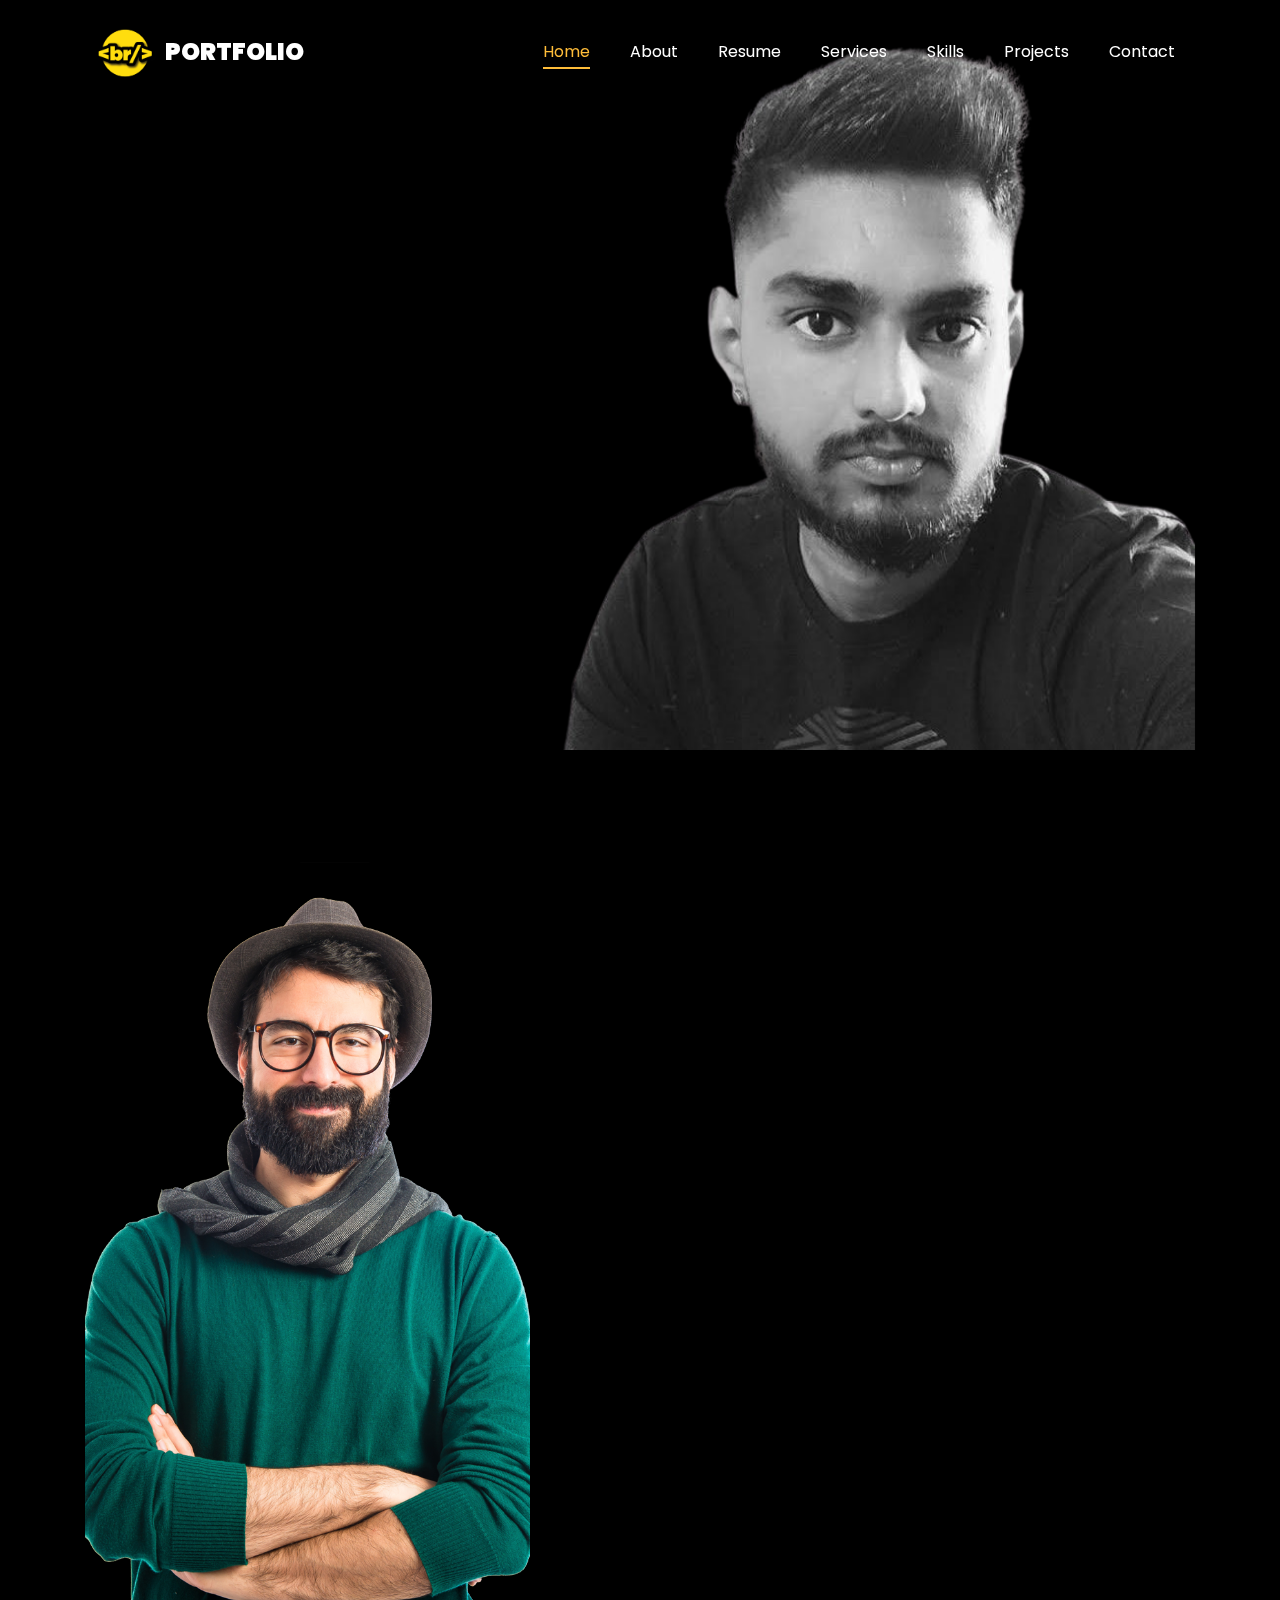
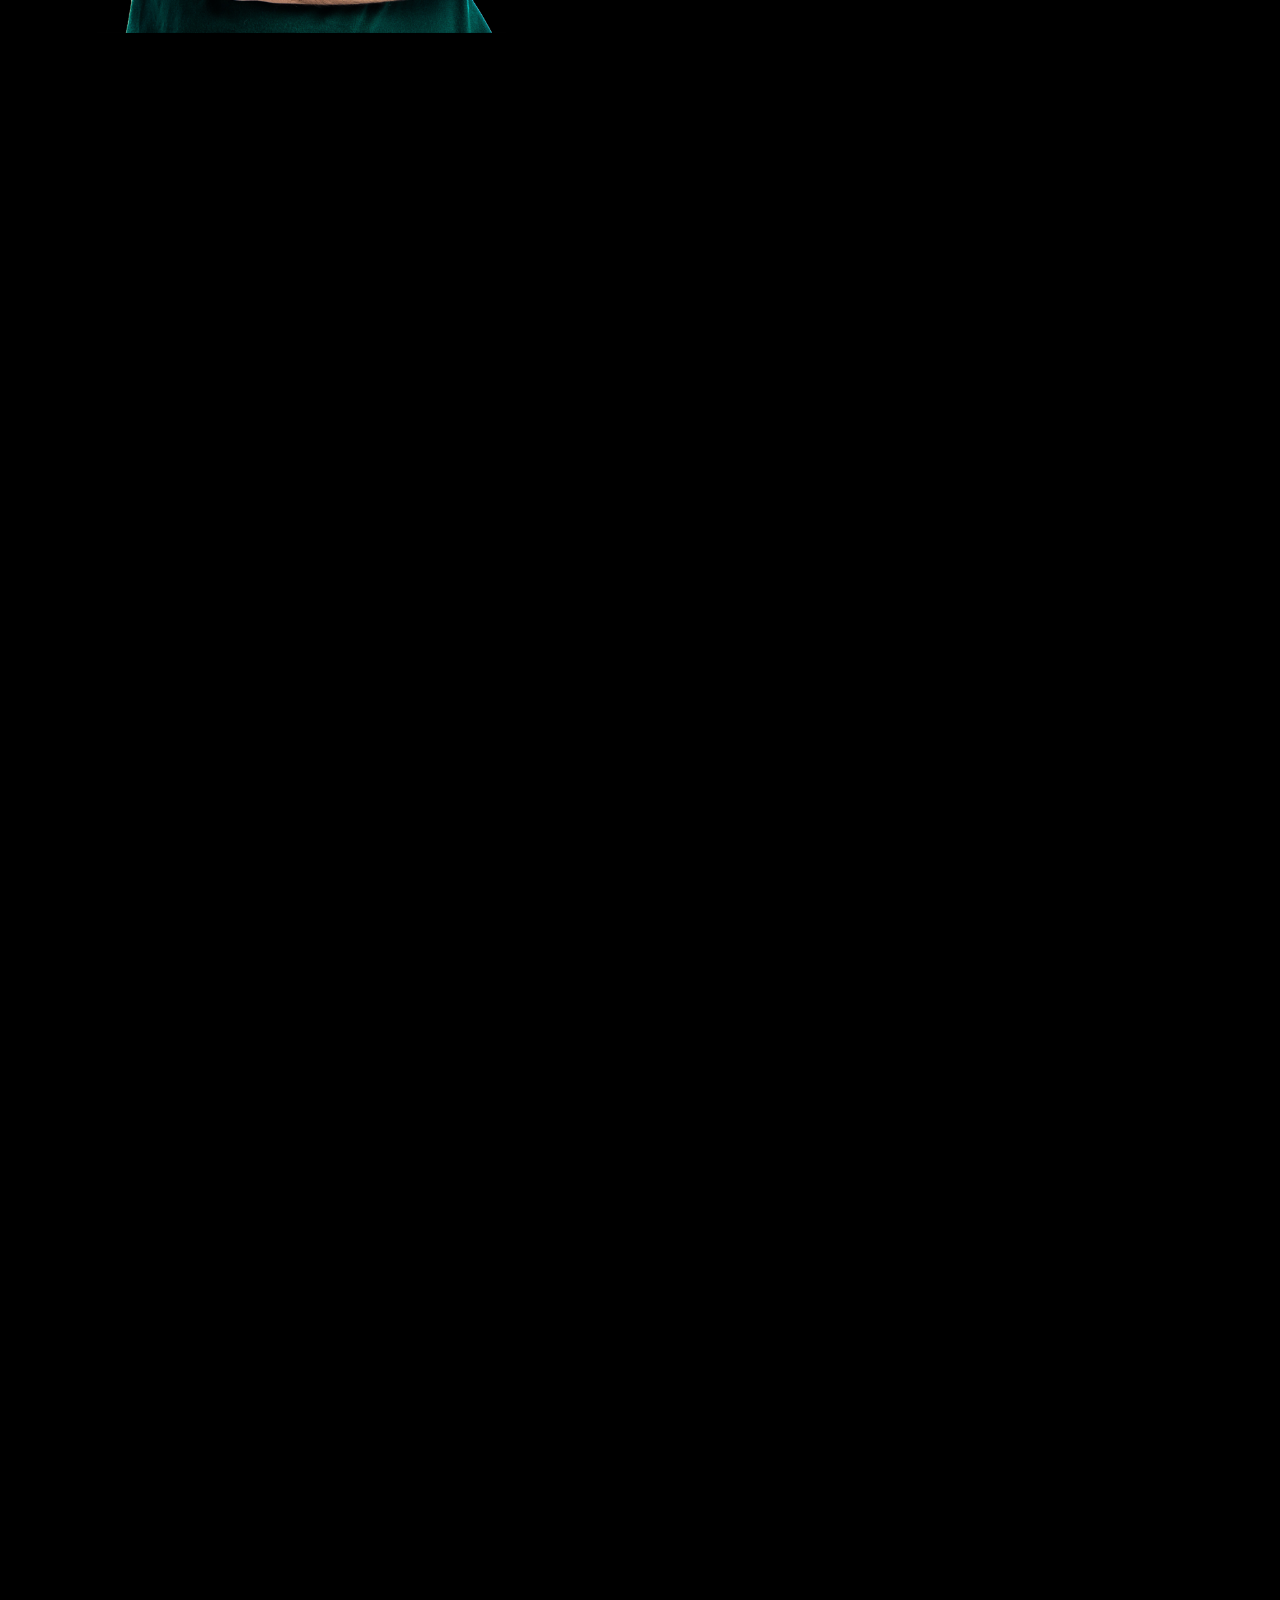
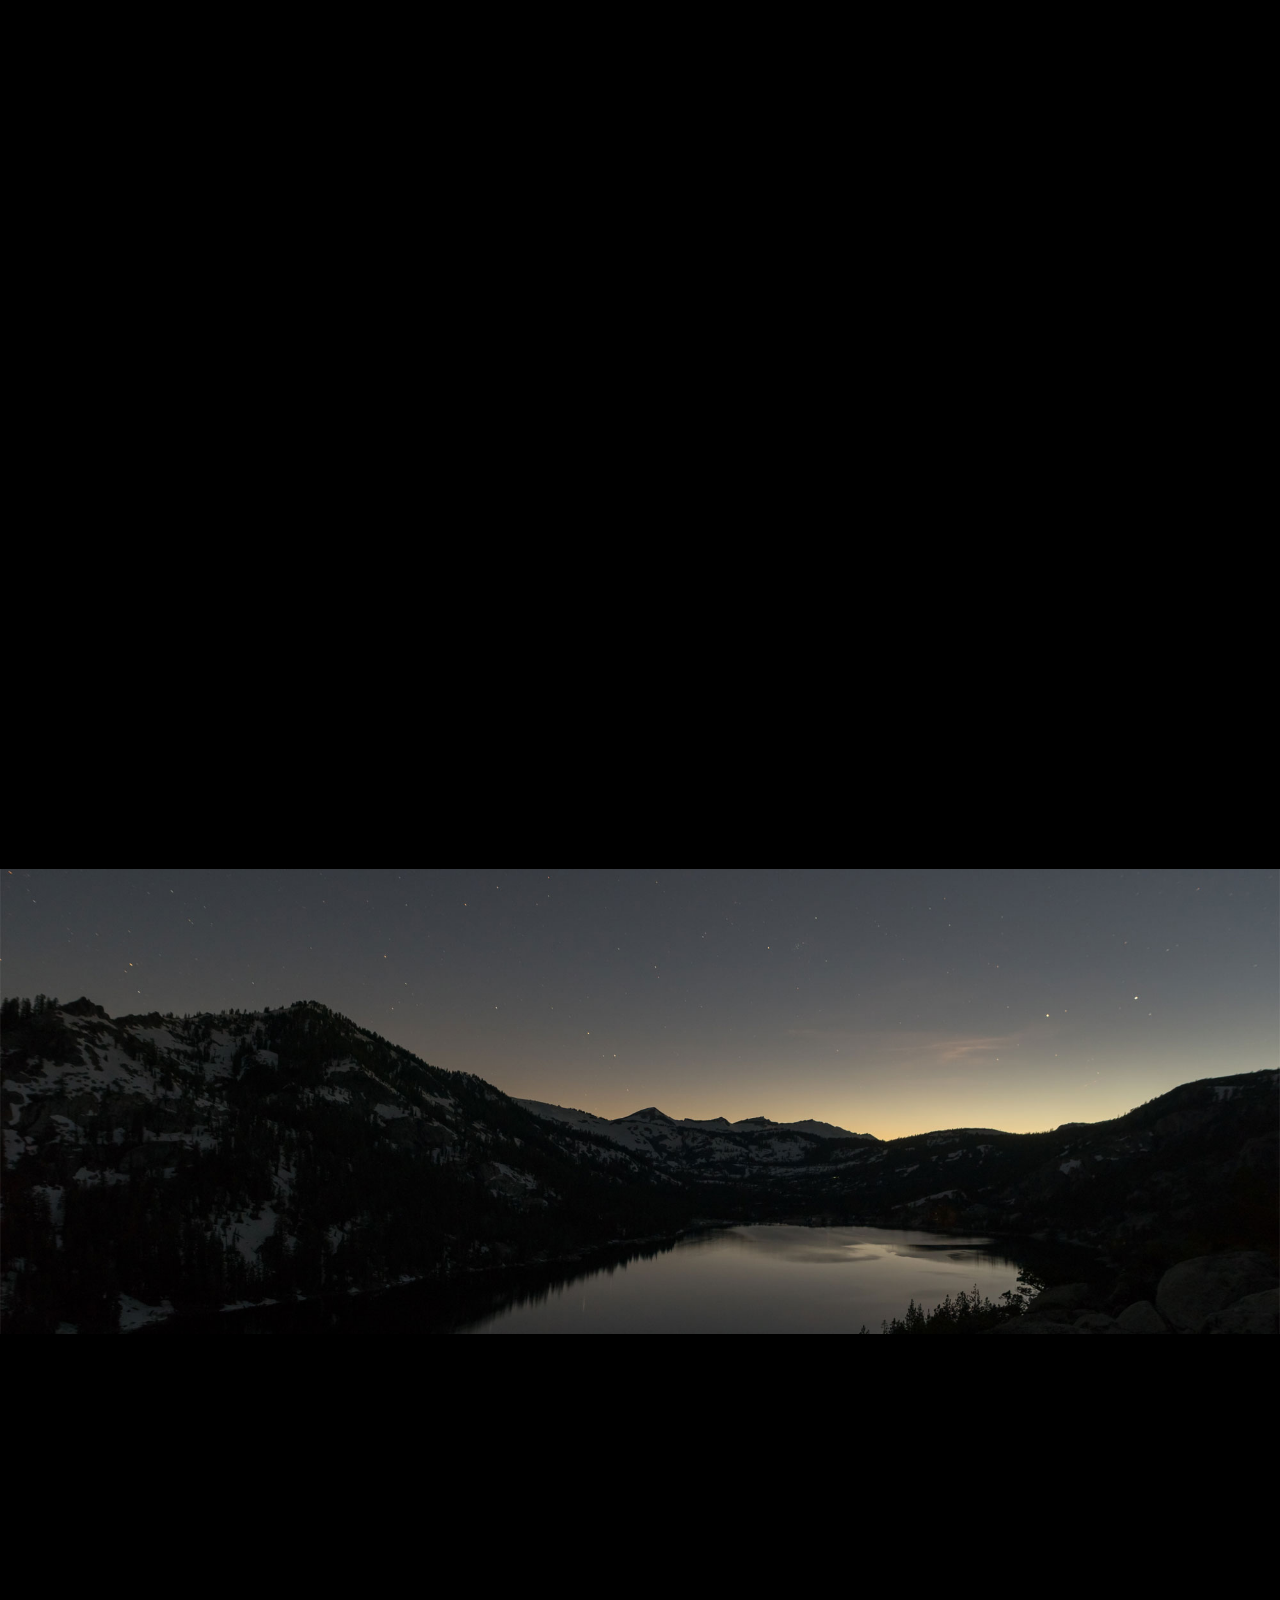
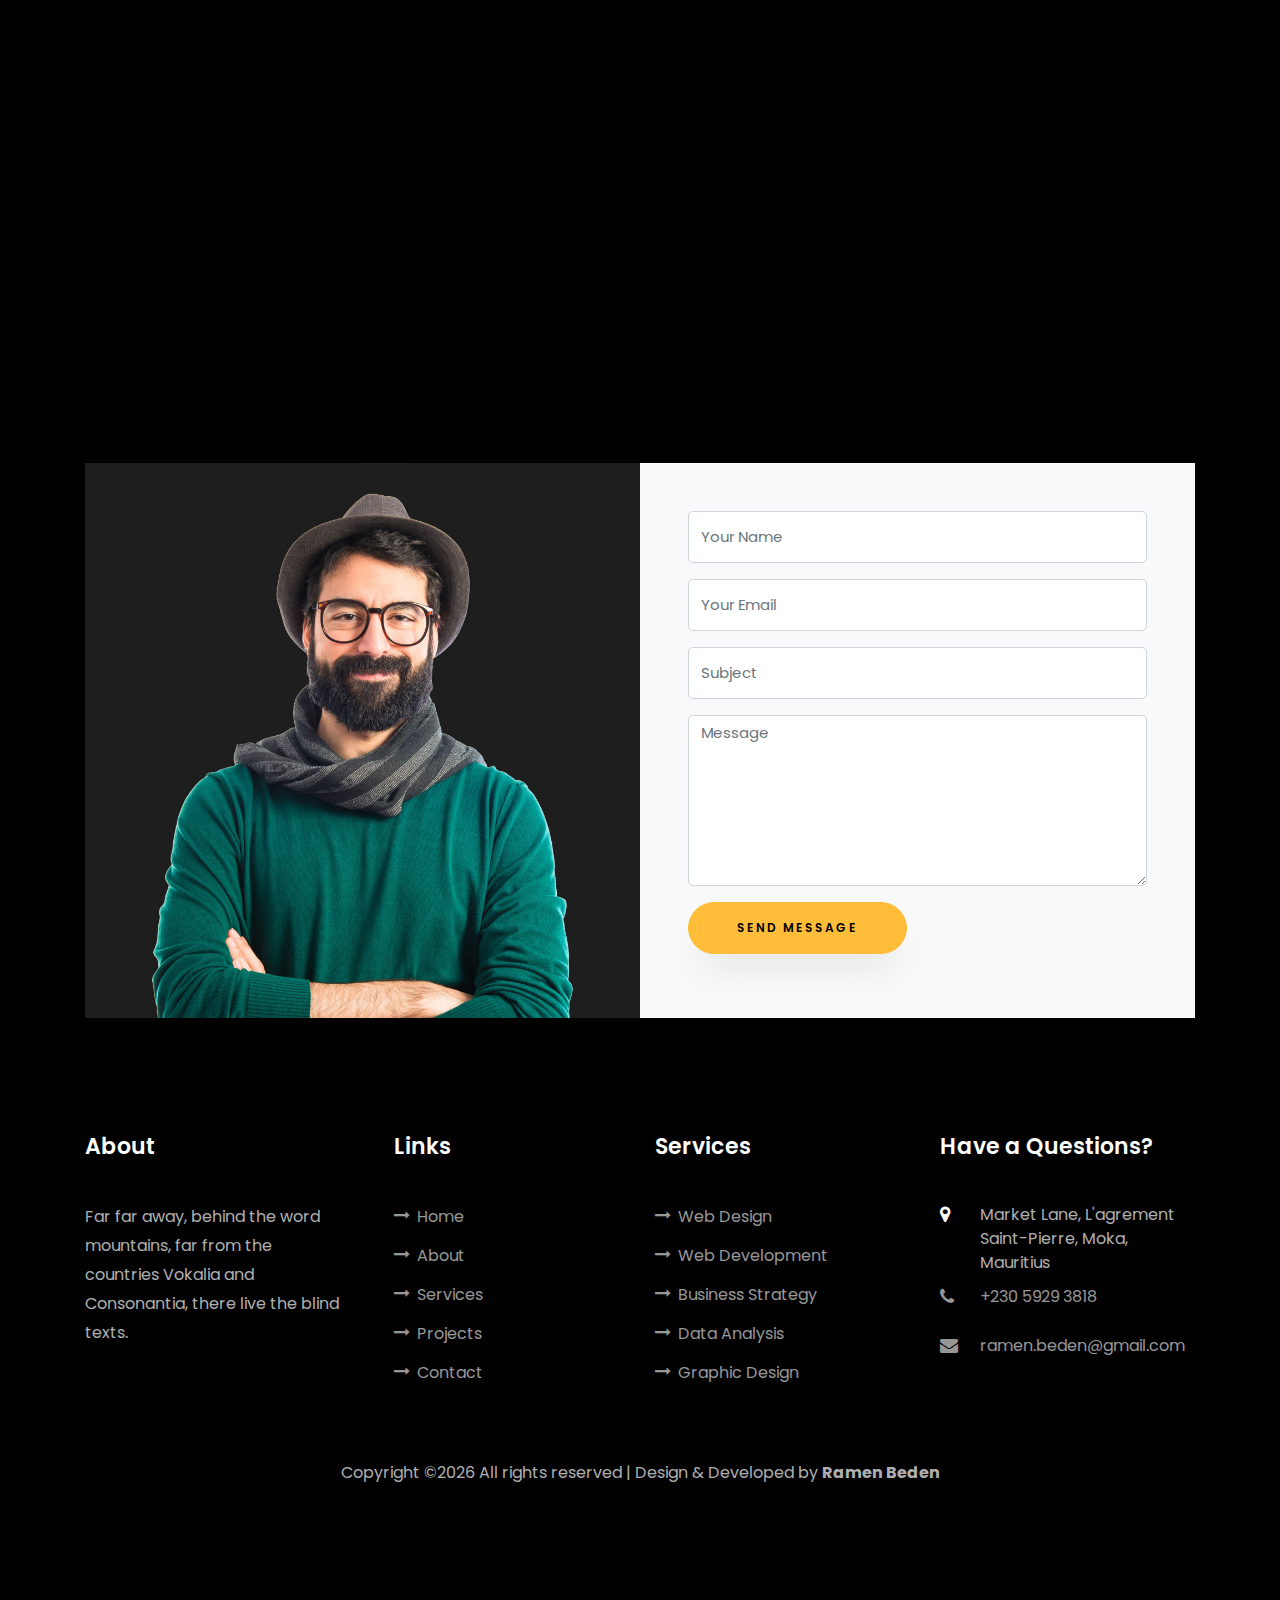
==== index.html @ 4b7b1929 "Add files via upload" ====
<!DOCTYPE html>
<html lang="en">
  <head>
    <title>Beden RAMEN - Portfolio</title>
    <meta charset="utf-8">
    <meta name="viewport" content="width=device-width, initial-scale=1, shrink-to-fit=no">
    
    <link href="https://fonts.googleapis.com/css?family=Poppins:100,200,300,400,500,600,700,800,900" rel="stylesheet">

	<link rel="icon" href="images/br.png" type="image/icon type">

    <link rel="stylesheet" href="css/open-iconic-bootstrap.min.css">
    <link rel="stylesheet" href="css/animate.css">
    
    <link rel="stylesheet" href="css/owl.carousel.min.css">
    <link rel="stylesheet" href="css/owl.theme.default.min.css">
    <link rel="stylesheet" href="css/magnific-popup.css">

    <link rel="stylesheet" href="css/aos.css">

    <link rel="stylesheet" href="css/ionicons.min.css">
    
    <link rel="stylesheet" href="css/flaticon.css">
    <link rel="stylesheet" href="css/icomoon.css">
    <link rel="stylesheet" href="css/style.css">
  </head>
  <body data-spy="scroll" data-target=".site-navbar-target" data-offset="300">
	  
	  
    <nav class="navbar navbar-expand-lg navbar-dark ftco_navbar ftco-navbar-light site-navbar-target" id="ftco-navbar">
	    <div class="container">
	      <a class="navbar-brand" href="index.html"><img style="width: 80px;" src="images/br.png">Portfolio</a>
	      <button class="navbar-toggler js-fh5co-nav-toggle fh5co-nav-toggle" type="button" data-toggle="collapse" data-target="#ftco-nav" aria-controls="ftco-nav" aria-expanded="false" aria-label="Toggle navigation">
	        <span class="oi oi-menu"></span> Menu
	      </button>

	      <div class="collapse navbar-collapse" id="ftco-nav">
	        <ul class="navbar-nav nav ml-auto">
	          <li class="nav-item"><a href="#home-section" class="nav-link"><span>Home</span></a></li>
	          <li class="nav-item"><a href="#about-section" class="nav-link"><span>About</span></a></li>
	          <li class="nav-item"><a href="#resume-section" class="nav-link"><span>Resume</span></a></li>
	          <li class="nav-item"><a href="#services-section" class="nav-link"><span>Services</span></a></li>
	          <li class="nav-item"><a href="#skills-section" class="nav-link"><span>Skills</span></a></li>
	          <li class="nav-item"><a href="#projects-section" class="nav-link"><span>Projects</span></a></li>
	          <!-- <li class="nav-item"><a href="#blog-section" class="nav-link"><span>My Blog</span></a></li> -->
	          <li class="nav-item"><a href="#contact-section" class="nav-link"><span>Contact</span></a></li>
	        </ul>
	      </div>
	    </div>
	  </nav>
	  <section id="home-section" class="hero">
		  <div class="home-slider  owl-carousel">
	      <div class="slider-item ">
	      	<div class="overlay"></div>
	        <div class="container">
	          <div class="row d-md-flex no-gutters slider-text align-items-end justify-content-end" data-scrollax-parent="true">
	          	<div class="one-third js-fullheight order-md-last img" style="background-image:url(images/profile2.png);">
	          		<div class="overlay"></div>
	          	</div>
		          <div class="one-forth d-flex  align-items-center ftco-animate" data-scrollax=" properties: { translateY: '70%' }">
		          	<div class="text">
		          		<span class="subheading">Hello!</span>
			            <h1 class="mb-4 mt-3">I'm <span>Beden Ramen</span></h1>
			            <h2 class="mb-4">A Web Developer</h2>
			            <p ><a href="#contact-section" class="btn btn-primary py-3 px-4">Contact Me</a> <a href="#about-section" class="btn btn-white btn-outline-white py-3 px-4">Learn More</a></p>
		            </div>
		          </div>
	        	</div>
	        </div>
	      </div>

	      <!-- <div class="slider-item">
	      	<div class="overlay"></div>
	        <div class="container">
	          <div class="row d-flex no-gutters slider-text align-items-end justify-content-end" data-scrollax-parent="true">
	          	<div class="one-third js-fullheight order-md-last img" style="background-image:url(images/bg_2.png);">
	          		<div class="overlay"></div>
	          	</div>
		          <div class="one-forth d-flex align-items-center ftco-animate" data-scrollax=" properties: { translateY: '70%' }">
		          	<div class="text">
		          		<span class="subheading">Hello!</span>
			            <h1 class="mb-4 mt-3">I'm a <span>web designer</span> based in London</h1>
			            <p><a href="#" class="btn btn-primary py-3 px-4">Hire me</a> <a href="#" class="btn btn-white btn-outline-white py-3 px-4">My works</a></p>
		            </div>
		          </div>
	        	</div>
	        </div>
	      </div> -->
	    </div>
    </section>

    <section class="ftco-about img ftco-section ftco-no-pb" id="about-section">
    	<div class="container">
    		<div class="row d-flex">
    			<div class="col-md-6 col-lg-5 d-flex">
    				<div class="img-about img d-flex align-items-stretch">
    					<div class="overlay"></div>
	    				<div class="img d-flex align-self-stretch align-items-center" style="background-image:url(images/bg_1.png);">
	    				</div>
    				</div>
    			</div>
    			<div class="col-md-6 col-lg-7 pl-lg-5 pb-5">
    				<div class="row justify-content-start pb-3">
		          <div class="col-md-12 heading-section ftco-animate">
		          	<h1 class="big">About</h1>
		            <h2 class="mb-4">About Me</h2>
		            <p>As a web developer, I am passionate about building engaging and user-friendly web applications. With a solid foundation in HTML, CSS, and JavaScript, 
						along with experience in WordPress, I am eager to apply my skills in a dynamic and collaborative environment. I thrive on continuous learning and am
						committed to staying updated with industry trends to deliver innovative solutions. I am excited to bring my enthusiasm and technical abilities to your
						team, contributing to projects that drive user engagement and business success.</p>
		            <ul class="about-info mt-4 px-md-0 px-2">
		            	<li class="d-flex"><span>Name:</span> <span>Beden RAMEN</span></li>
		            	<li class="d-flex"><span>Date of birth:</span> <span>January 02, 1995</span></li>
		            	<li class="d-flex"><span>Address:</span> <span>Market Lane, L'agrement Saint-Pierre</span></li>
		            	<!-- <li class="d-flex"><span>Zip code:</span> <span>1000</span></li> -->
		            	<li class="d-flex"><span>Email:</span> <span>ramen.beden@gmail.com</span></li>
		            	<li class="d-flex"><span>Phone: </span> <span>+(230) 5929 38 18</span></li>
		            </ul>
		          </div>
		        </div>
	          <div class="counter-wrap ftco-animate d-flex mt-md-3">
              <div class="text">
              	<p class="mb-4">
	                <span class="number" data-number="20">0</span>
	                <span>Project complete</span>
                </p>
                <p><a href="resume.pdf" download class="btn btn-primary py-3 px-3">Download CV</a></p>
              </div>
	          </div>
	        </div>
        </div>
    	</div>
    </section>

    <section class="ftco-section ftco-no-pb" id="resume-section">
    	<div class="container">
    		<div class="row justify-content-center pb-5">
          <div class="col-md-10 heading-section text-center ftco-animate">
          	<h1 class="big big-2">Education</h1>
            <h2 class="mb-4">Education</h2>
            <p>A small river named Duden flows by their place and supplies it with the necessary regelialia. It is a paradisematic country, in which roasted parts of sentences fly into your mouth.</p>
          </div>
        </div>
    		<div class="row">
    			<div class="col-md-6">
    				<div class="resume-wrap ftco-animate">
    					<span class="date">2012</span>
    					<h2>SCHOOL CERTIFICATE</h2>
    					<span class="position">New Eton College</span>
    					<p class="mt-4">The School Certificate is an academic qualification in Mauritius awarded upon the completion of Grade 11, the penultimate stage of secondary school. The qualification is awarded upon earning passing marks on the O-level exams administered by the Mauritius Examinations Syndicate, in conjunction with the University of Cambridge Local Examinations Syndicate of the Cambridge International Examinations board.</p>
    				</div>
    				<div class="resume-wrap ftco-animate">
    					<span class="date">2019-2023</span>
    					<h2>DIPLOMA</h2>
    					<span class="position">University of Technology Mauritius</span>
    					<p class="mt-4">BSc (Hons) Web Technologies<ul>
											<li>A solid foundation in computing for web development</li>
											<li>Be skilled in designing and developing web-centric software</li>
											<li>Conversant with development of mobile-based application</li>
											<li>Gain in-depth knowledge in programming in latest web technologies</li>
											<li>Acquired a good understanding of security measures for web servers</li>
											<li>Understand the core aspect of smart web technologies.</li>
						</ul></p>
    				</div>

    			</div>

    			<div class="col-md-6">
    				<div class="resume-wrap ftco-animate">
    					<span class="date">2014</span>
    					<h2>HIGHER SCHOOL CERTIFICATE</h2>
    					<span class="position">New Eton College</span>
    					<p class="mt-4">The Higher School Certificate is an academic qualification in Mauritius awarded upon the completion of Grade 13, the final stage of secondary school. The qualification is awarded upon earning passing marks on the A-level exams administered by the Mauritius Examinations Syndicate, in conjunction with the University of Cambridge Local Examinations Syndicate of the Cambridge International Examinations board.</p>
    				</div>
    				<div class="resume-wrap ftco-animate">
    					<span class="date">Training</span>
    					<h2>Introduction to IT 2</h2>
    					<span class="position">RRJ Learning Centre</span>
						<p class="mt-4"><ul>
							<li>Operation system - Linux, Mac & Windows</li>
							<li>Office tools- Word, Excel & PowerPoint</li>
							<li>Basics of PC Maintenance & Networking</li>
							<li>Introduction to E-commerce</li>
							<li>Introduction to blog & Cloud concept</li>
							<li>Social Networking</li>

		</ul></p>	
					
					</div>

    			</div>
    		</div>
    	</div>
    </section>

	<section class="ftco-section ftco-no-pb" id="resume-section1">
    	<div class="container">
    		<div class="row justify-content-center pb-5">
          <div class="col-md-10 heading-section text-center ftco-animate">
          	<h1 class="big big-2">Experience</h1>
            <h2 class="mb-4">Experience</h2>
            <p>A small river named Duden flows by their place and supplies it with the necessary regelialia. It is a paradisematic country, in which roasted parts of sentences fly into your mouth.</p>
          </div>
        </div>
    		<div class="row">
    			<div class="col-md-6">
    				<div class="resume-wrap ftco-animate">
    					<span class="date">2015</span>
    					<h2>Telec Services</h2>
    					<span class="position">
							<ul>
								<li>Technician for fiber optics</li>
								<li>Configuring modems</li>
						</ul></span>
    					<!-- <p class="mt-4">A small river named Duden flows by their place and supplies it with the necessary regelialia. It is a paradisematic country, in which roasted parts of sentences fly into your mouth.</p> -->
    				</div>
    				<div class="resume-wrap ftco-animate">
    					<span class="date">2016</span>
    					<h2>Club Med (Chamonix, France)</h2>
    					<span class="position">
							<ul>
								<li>Waiter, Restaurant Set-up</li>
								<li>Dish Washer</li>
							</ul></span>
    					<!-- <p class="mt-4">A small river named Duden flows by their place and supplies it with the necessary regelialia. It is a paradisematic country, in which roasted parts of sentences fly into your mouth.</p> -->
    				</div>
    				<div class="resume-wrap ftco-animate">
    					<span class="date">2019</span>
    					<h2>Fast Click Ltd</h2>
    					<span class="position">
							<ul>
								<li>Admin, Cashier</li>
								<li>IT Sales Assistant</li>
								<li>Web Administrator</li>
							</ul></span>
    					<!-- <p class="mt-4">A small river named Duden flows by their place and supplies it with the necessary regelialia. It is a paradisematic country, in which roasted parts of sentences fly into your mouth.</p> -->
    				</div>
    			</div>

    			<div class="col-md-6">
    				<div class="resume-wrap ftco-animate">
    					<span class="date">2016</span>
    					<h2>Hotel Du Bois (Chamonix, France)</h2>
    					<span class="position">
							<ul>
								<li>Waiter for breakfast</li>
								<li>Dish Washer</li>
							</ul></span>
    					<!-- <p class="mt-4">A small river named Duden flows by their place and supplies it with the necessary regelialia. It is a paradisematic country, in which roasted parts of sentences fly into your mouth.</p> -->
    				</div>
    				<div class="resume-wrap ftco-animate">
    					<span class="date">2017</span>
    					<h2>Voila Hotel (Bagatelle)</h2>
						<span class="position">
							<ul>
								<li>Waiter, Restaurant Set-up</li>
								<li>Conference Room Set-up</li>
							</ul></span>
    					<!-- <p class="mt-4">A small river named Duden flows by their place and supplies it with the necessary regelialia. It is a paradisematic country, in which roasted parts of sentences fly into your mouth.</p> -->
    				</div>
    				<div class="resume-wrap ftco-animate">
    					<span class="date">2023</span>
    					<h2>Ebox</h2>
    					<span class="position">
							<ul>
								<li>Web Developer</li>
								<li>Website Security Analyst</li>
								<li>Domain and Hosting administrator</li>
							</ul></span>
    					<!-- <p class="mt-4">A small river named Duden flows by their place and supplies it with the necessary regelialia. It is a paradisematic country, in which roasted parts of sentences fly into your mouth.</p> -->
    				</div>
    			</div>
    		</div>
    		<!-- <div class="row justify-content-center mt-5">
    			<div class="col-md-6 text-center ftco-animate">
    				<p><a href="#" class="btn btn-primary py-4 px-5">Download CV</a></p>
    			</div>
    		</div> -->
    	</div>
    </section>

    <section class="ftco-section" id="services-section">
    	<div class="container">
    		<div class="row justify-content-center py-5 mt-5">
          <div class="col-md-12 heading-section text-center ftco-animate">
          	<h1 class="big big-2">Services</h1>
            <h2 class="mb-4">Services</h2>
            <p>Far far away, behind the word mountains, far from the countries Vokalia and Consonantia</p>
          </div>
        </div>
    		<div class="row">
					<div class="col-md-4 text-center d-flex ftco-animate">
						<a href="#" class="services-1">
							<span class="icon">
								<i class="flaticon-analysis"></i>
							</span>
							<div class="desc">
								<h3 class="mb-5">Web Design</h3>
							</div>
						</a>
					</div>
					<div class="col-md-4 text-center d-flex ftco-animate">
						<a href="#" class="services-1">
							<span class="icon">
								<i class="flaticon-flasks"></i>
							</span>
							<div class="desc">
								<h3 class="mb-5">Phtography</h3>
							</div>
						</a>
					</div>
					<div class="col-md-4 text-center d-flex ftco-animate">
						<a href="#" class="services-1">
							<span class="icon">
								<i class="flaticon-ideas"></i>
							</span>
							<div class="desc">
								<h3 class="mb-5">Web Developer</h3>
							</div>
						</a>
					</div>

					<div class="col-md-4 text-center d-flex ftco-animate">
						<a href="#" class="services-1">
							<span class="icon">
								<i class="flaticon-analysis"></i>
							</span>
							<div class="desc">
								<h3 class="mb-5">App Developing</h3>
							</div>
						</a>
					</div>
					<div class="col-md-4 text-center d-flex ftco-animate">
						<a href="#" class="services-1">
							<span class="icon">
								<i class="flaticon-flasks"></i>
							</span>
							<div class="desc">
								<h3 class="mb-5">Branding</h3>
							</div>
						</a>
					</div>
					<div class="col-md-4 text-center d-flex ftco-animate">
						<a href="#" class="services-1">
							<span class="icon">
								<i class="flaticon-ideas"></i>
							</span>
							<div class="desc">
								<h3 class="mb-5">Product Strategy</h3>
							</div>
						</a>
					</div>
				</div>
    	</div>
    </section>

		
		<section class="ftco-section" id="skills-section">
			<div class="container">
				<div class="row justify-content-center pb-5">
          <div class="col-md-12 heading-section text-center ftco-animate">
          	<h1 class="big big-2">Skills</h1>
            <h2 class="mb-4">My Skills</h2>
            <p>Far far away, behind the word mountains, far from the countries Vokalia and Consonantia</p>
          </div>
        </div>
				<div class="row">
					<div class="col-md-6 animate-box">
						<div class="progress-wrap ftco-animate">
							<h3>WordPress</h3>
							<div class="progress">
							 	<div class="progress-bar color-1" role="progressbar" aria-valuenow="90"
							  	aria-valuemin="0" aria-valuemax="100" style="width:90%">
							    <span>90%</span>
							  	</div>
							</div>
						</div>
					</div>
					<div class="col-md-6 animate-box">
						<div class="progress-wrap ftco-animate">
							<h3>jQuery</h3>
							<div class="progress">
							 	<div class="progress-bar color-2" role="progressbar" aria-valuenow="85"
							  	aria-valuemin="0" aria-valuemax="100" style="width:85%">
							    <span>85%</span>
							  	</div>
							</div>
						</div>
					</div>
					<div class="col-md-6 animate-box">
						<div class="progress-wrap ftco-animate">
							<h3>HTML5</h3>
							<div class="progress">
							 	<div class="progress-bar color-3" role="progressbar" aria-valuenow="95"
							  	aria-valuemin="0" aria-valuemax="100" style="width:95%">
							    <span>95%</span>
							  	</div>
							</div>
						</div>
					</div>
					<div class="col-md-6 animate-box">
						<div class="progress-wrap ftco-animate">
							<h3>CSS3</h3>
							<div class="progress">
							 	<div class="progress-bar color-4" role="progressbar" aria-valuenow="90"
							  	aria-valuemin="0" aria-valuemax="100" style="width:90%">
							    <span>90%</span>
							  	</div>
							</div>
						</div>
					</div>
					<div class="col-md-6 animate-box">
						<div class="progress-wrap ftco-animate">
							<h3>PHP</h3>
							<div class="progress">
							 	<div class="progress-bar color-5" role="progressbar" aria-valuenow="70"
							  	aria-valuemin="0" aria-valuemax="100" style="width:70%">
							    <span>70%</span>
							  	</div>
							</div>
						</div>
					</div>
					<div class="col-md-6 animate-box">
						<div class="progress-wrap ftco-animate">
							<h3>SEO</h3>
							<div class="progress">
							 	<div class="progress-bar color-6" role="progressbar" aria-valuenow="80"
							  	aria-valuemin="0" aria-valuemax="100" style="width:80%">
							    <span>80%</span>
							  	</div>
							</div>
						</div>
					</div>
				</div>
			</div>
		</section>
 

    <section class="ftco-section ftco-project" id="projects-section">
    	<div class="container">
    		<div class="row justify-content-center pb-5">
          <div class="col-md-12 heading-section text-center ftco-animate">
          	<h1 class="big big-2">Projects</h1>
            <h2 class="mb-4">My Projects</h2>
            <p>Far far away, behind the word mountains, far from the countries Vokalia and Consonantia</p>
          </div>
        </div>
    		<div class="row">
    			<div class="col-md-4">
    				<div class="project img ftco-animate d-flex justify-content-center align-items-center" style="background-image: url(images/moodesign.png);">
    					<div class="overlay"></div>
	    				<div class="text text-center p-4">
	    					<h3><a href="#">MooDesign</a></h3>
	    					<span>Web Design</span>
	    				</div>
    				</div>
  				</div>
  				<div class="col-md-8">
    				<div class="project img ftco-animate d-flex justify-content-center align-items-center" style="background-image: url(images/jnl.png);">
    					<div class="overlay"></div>
	    				<div class="text text-center p-4">
	    					<h3><a href="https://www.jnlmauritius.com/">Jnl Mauritius</a></h3>
	    					<span>Web Design</span>
	    				</div>
    				</div>
  				</div>

    			<div class="col-md-8">
    				<div class="project img ftco-animate d-flex justify-content-center align-items-center" style="background-image: url(images/sportback.png);">
    					<div class="overlay"></div>
	    				<div class="text text-center p-4">
	    					<h3><a href="https://www.sportback.football/">Sportback</a></h3>
	    					<span>Web Design</span>
	    				</div>
    				</div>

    				<div class="project img ftco-animate d-flex justify-content-center align-items-center" style="background-image: url(images/pebs.png);">
    					<div class="overlay"></div>
	    				<div class="text text-center p-4">
	    					<h3><a href="#">Paris Business School</a></h3>
	    					<span>Web Design</span>
	    				</div>
    				</div>
    			</div>
    			<div class="col-md-4">
    				<div class="row">
    					<div class="col-md-12">
		    				<div class="project img ftco-animate d-flex justify-content-center align-items-center" style="background-image: url(images/wello.png);">
		    					<div class="overlay"></div>
			    				<div class="text text-center p-4">
			    					<h3><a href="#">Wello Diving</a></h3>
			    					<span>Web Design</span>
			    				</div>
		    				</div>
	    				</div>
	    				<div class="col-md-12">
		    				<div class="project img ftco-animate d-flex justify-content-center align-items-center" style="background-image: url(images/lines-websites-template.jpg);">
		    					<div class="overlay"></div>
			    				<div class="text text-center p-4">
			    					<h3><a href="#">Lines</a></h3>
			    					<span>Web Design</span>
			    				</div>
		    				</div>
	    				</div>
    				</div>
    			</div>
    		</div>
    	</div>
    </section>


    <!-- <section class="ftco-section" id="blog-section">
      <div class="container">
        <div class="row justify-content-center mb-5 pb-5">
          <div class="col-md-7 heading-section text-center ftco-animate">
            <h1 class="big big-2">Blog</h1>
            <h2 class="mb-4">Our Blog</h2>
            <p>Far far away, behind the word mountains, far from the countries Vokalia and Consonantia</p>
          </div>
        </div>
        <div class="row d-flex">
          <div class="col-md-4 d-flex ftco-animate">
          	<div class="blog-entry justify-content-end">
              <a href="single.html" class="block-20" style="background-image: url('images/image_1.jpg');">
              </a>
              <div class="text mt-3 float-right d-block">
              	<div class="d-flex align-items-center mb-3 meta">
	                <p class="mb-0">
	                	<span class="mr-2">June 21, 2019</span>
	                	<a href="#" class="mr-2">Admin</a>
	                	<a href="#" class="meta-chat"><span class="icon-chat"></span> 3</a>
	                </p>
                </div>
                <h3 class="heading"><a href="single.html">Why Lead Generation is Key for Business Growth</a></h3>
                <p>A small river named Duden flows by their place and supplies it with the necessary regelialia.</p>
              </div>
            </div>
          </div>
          <div class="col-md-4 d-flex ftco-animate">
          	<div class="blog-entry justify-content-end">
              <a href="single.html" class="block-20" style="background-image: url('images/image_2.jpg');">
              </a>
              <div class="text mt-3 float-right d-block">
              	<div class="d-flex align-items-center mb-3 meta">
	                <p class="mb-0">
	                	<span class="mr-2">June 21, 2019</span>
	                	<a href="#" class="mr-2">Admin</a>
	                	<a href="#" class="meta-chat"><span class="icon-chat"></span> 3</a>
	                </p>
                </div>
                <h3 class="heading"><a href="single.html">Why Lead Generation is Key for Business Growth</a></h3>
                <p>A small river named Duden flows by their place and supplies it with the necessary regelialia.</p>
              </div>
            </div>
          </div>
          <div class="col-md-4 d-flex ftco-animate">
          	<div class="blog-entry">
              <a href="single.html" class="block-20" style="background-image: url('images/image_3.jpg');">
              </a>
              <div class="text mt-3 float-right d-block">
              	<div class="d-flex align-items-center mb-3 meta">
	                <p class="mb-0">
	                	<span class="mr-2">June 21, 2019</span>
	                	<a href="#" class="mr-2">Admin</a>
	                	<a href="#" class="meta-chat"><span class="icon-chat"></span> 3</a>
	                </p>
                </div>
                <h3 class="heading"><a href="single.html">Why Lead Generation is Key for Business Growth</a></h3>
                <p>A small river named Duden flows by their place and supplies it with the necessary regelialia.</p>
              </div>
            </div>
          </div>
        </div>
      </div>
    </section> -->

    <section class="ftco-section ftco-no-pt ftco-no-pb ftco-counter img" id="section-counter">
    	<div class="container">
				<div class="row d-md-flex align-items-center">
          <div class="col-md d-flex justify-content-center counter-wrap ftco-animate">
            <div class="block-18">
              <div class="text">
                <strong class="number" data-number="100">0</strong>
                <span>Awards</span>
              </div>
            </div>
          </div>
          <div class="col-md d-flex justify-content-center counter-wrap ftco-animate">
            <div class="block-18">
              <div class="text">
                <strong class="number" data-number="1200">0</strong>
                <span>Complete Projects</span>
              </div>
            </div>
          </div>
          <div class="col-md d-flex justify-content-center counter-wrap ftco-animate">
            <div class="block-18">
              <div class="text">
                <strong class="number" data-number="1200">0</strong>
                <span>Happy Customers</span>
              </div>
            </div>
          </div>
          <div class="col-md d-flex justify-content-center counter-wrap ftco-animate">
            <div class="block-18">
              <div class="text">
                <strong class="number" data-number="500">0</strong>
                <span>Cups of coffee</span>
              </div>
            </div>
          </div>
        </div>
      </div>
    </section>

    <section class="ftco-section ftco-hireme img margin-top" style="background-image: url(images/bg_1.jpg)">
			<div class="container">
				<div class="row justify-content-center">
					<div class="col-md-7 ftco-animate text-center">
						<h2>I'm <span>Available</span> for freelancing</h2>
						<p>A small river named Duden flows by their place and supplies it with the necessary regelialia.</p>
						<p class="mb-0"><a href="#" class="btn btn-primary py-3 px-5">Hire me</a></p>
					</div>
				</div>
			</div>
		</section>

    <section class="ftco-section contact-section ftco-no-pb" id="contact-section">
      <div class="container">
      	<div class="row justify-content-center mb-5 pb-3">
          <div class="col-md-7 heading-section text-center ftco-animate">
            <h1 class="big big-2">Contact</h1>
            <h2 class="mb-4">Contact Me</h2>
            <p>Far far away, behind the word mountains, far from the countries Vokalia and Consonantia</p>
          </div>
        </div>

        <div class="row d-flex contact-info mb-5">
          <div class="col-md-6 col-lg-3 d-flex ftco-animate">
          	<div class="align-self-stretch box p-4 text-center">
          		<div class="icon d-flex align-items-center justify-content-center">
          			<span class="icon-map-signs"></span>
          		</div>
          		<h3 class="mb-4">Address</h3>
	            <p>Market Lane, L'agrement Saint-Pierre, Moka, Mauritius</p>
	          </div>
          </div>
          <div class="col-md-6 col-lg-3 d-flex ftco-animate">
          	<div class="align-self-stretch box p-4 text-center">
          		<div class="icon d-flex align-items-center justify-content-center">
          			<span class="icon-phone2"></span>
          		</div>
          		<h3 class="mb-4">Contact Number</h3>
	            <p><a href="tel://59293818">+230 5929 38 18</a></p>
	          </div>
          </div>
          <div class="col-md-6 col-lg-3 d-flex ftco-animate">
          	<div class="align-self-stretch box p-4 text-center">
          		<div class="icon d-flex align-items-center justify-content-center">
          			<span class="icon-paper-plane"></span>
          		</div>
          		<h3 class="mb-4">Email Address</h3>
	            <p><a href="mailto:ramen.beden@gmail.com">ramen.beden@gmail.com</a></p>
	          </div>
          </div>
          <div class="col-md-6 col-lg-3 d-flex ftco-animate">
          	<div class="align-self-stretch box p-4 text-center">
          		<div class="icon d-flex align-items-center justify-content-center">
          			<span class="icon-linkedin"></span>
          		</div>
          		<h3 class="mb-4">Linkedin</h3>
	            <p><a href="https://www.linkedin.com/in/beden-ramen-297300251/">Beden Ramen</a></p>
	          </div>
          </div>
        </div>

        <div class="row no-gutters block-9">
          <div class="col-md-6 order-md-last d-flex">
            <form action="#" class="bg-light p-4 p-md-5 contact-form">
              <div class="form-group">
                <input type="text" class="form-control" placeholder="Your Name">
              </div>
              <div class="form-group">
                <input type="email" class="form-control" placeholder="Your Email">
              </div>
              <div class="form-group">
                <input type="text" class="form-control" placeholder="Subject">
              </div>
              <div class="form-group">
                <textarea name="" id="" cols="30" rows="7" class="form-control" placeholder="Message"></textarea>
              </div>
              <div class="form-group">
                <input type="submit" value="Send Message" class="btn btn-primary py-3 px-5">
              </div>
            </form>
          
          </div>

          <div class="col-md-6 d-flex">
          	<div class="img" style="background-image: url(images/about.jpg);"></div>
          </div>
        </div>
      </div>
    </section>
		

    <footer class="ftco-footer ftco-section">
      <div class="container">
        <div class="row mb-5">
          <div class="col-md">
            <div class="ftco-footer-widget mb-4">
              <h2 class="ftco-heading-2">About</h2>
              <p>Far far away, behind the word mountains, far from the countries Vokalia and Consonantia, there live the blind texts.</p>
              <!-- <ul class="ftco-footer-social list-unstyled float-md-left float-lft mt-5">
                <li class="ftco-animate"><a href="#"><span class="icon-twitter"></span></a></li>
                <li class="ftco-animate"><a href="#"><span class="icon-facebook"></span></a></li>
                <li class="ftco-animate"><a href="#"><span class="icon-instagram"></span></a></li> -->
              </ul>
            </div>
          </div>
          <div class="col-md">
            <div class="ftco-footer-widget mb-4 ml-md-4">
              <h2 class="ftco-heading-2">Links</h2>
              <ul class="list-unstyled">
                <li><a href="#"><span class="icon-long-arrow-right mr-2"></span>Home</a></li>
                <li><a href="#"><span class="icon-long-arrow-right mr-2"></span>About</a></li>
                <li><a href="#"><span class="icon-long-arrow-right mr-2"></span>Services</a></li>
                <li><a href="#"><span class="icon-long-arrow-right mr-2"></span>Projects</a></li>
                <li><a href="#"><span class="icon-long-arrow-right mr-2"></span>Contact</a></li>
              </ul>
            </div>
          </div>
          <div class="col-md">
             <div class="ftco-footer-widget mb-4">
              <h2 class="ftco-heading-2">Services</h2>
              <ul class="list-unstyled">
                <li><a href="#"><span class="icon-long-arrow-right mr-2"></span>Web Design</a></li>
                <li><a href="#"><span class="icon-long-arrow-right mr-2"></span>Web Development</a></li>
                <li><a href="#"><span class="icon-long-arrow-right mr-2"></span>Business Strategy</a></li>
                <li><a href="#"><span class="icon-long-arrow-right mr-2"></span>Data Analysis</a></li>
                <li><a href="#"><span class="icon-long-arrow-right mr-2"></span>Graphic Design</a></li>
              </ul>
            </div>
          </div>
          <div class="col-md">
            <div class="ftco-footer-widget mb-4">
            	<h2 class="ftco-heading-2">Have a Questions?</h2>
            	<div class="block-23 mb-3">
	              <ul>
	                <li><span class="icon icon-map-marker"></span><span class="text">Market Lane, L'agrement Saint-Pierre, Moka, Mauritius</span></li>
	                <li><a href="#"><span class="icon icon-phone"></span><span class="text">+230 5929 3818</span></a></li>
	                <li><a href="mailto:ramen.beden@gmail.com"><span class="icon icon-envelope"></span><span class="text">ramen.beden@gmail.com</span></a></li>
	              </ul>
	            </div>
            </div>
          </div>
        </div>
        <div class="row">
          <div class="col-md-12 text-center">

            <p><!-- Link back to Colorlib can't be removed. Template is licensed under CC BY 3.0. -->
  Copyright &copy;<script>document.write(new Date().getFullYear());</script> All rights reserved | Design & Developed by <strong>Ramen Beden</strong> 
  <!-- Link back to Colorlib can't be removed. Template is licensed under CC BY 3.0. --></p>
          </div>
        </div>
      </div>
    </footer>
    
  

  <!-- loader -->
  <div id="ftco-loader" class="show fullscreen"><svg class="circular" width="48px" height="48px"><circle class="path-bg" cx="24" cy="24" r="22" fill="none" stroke-width="4" stroke="#eeeeee"/><circle class="path" cx="24" cy="24" r="22" fill="none" stroke-width="4" stroke-miterlimit="10" stroke="#F96D00"/></svg></div>


  <script src="js/jquery.min.js"></script>
  <script src="js/jquery-migrate-3.0.1.min.js"></script>
  <script src="js/popper.min.js"></script>
  <script src="js/bootstrap.min.js"></script>
  <script src="js/jquery.easing.1.3.js"></script>
  <script src="js/jquery.waypoints.min.js"></script>
  <script src="js/jquery.stellar.min.js"></script>
  <script src="js/owl.carousel.min.js"></script>
  <script src="js/jquery.magnific-popup.min.js"></script>
  <script src="js/aos.js"></script>
  <script src="js/jquery.animateNumber.min.js"></script>
  <script src="js/scrollax.min.js"></script>
  
  <script src="js/main.js"></script>
    
  </body>
</html>
---- css/flaticon.css ----
/*
  	Flaticon icon font: Flaticon
  	Creation date: 04/01/2019 13:45
  	*/


@font-face {
  font-family: "Flaticon";
  src: url("../fonts/flaticon/font/Flaticon.eot");
  src: url("../fonts/flaticon/font/Flaticon.eot?#iefix") format("embedded-opentype"),
       url("../fonts/flaticon/font/Flaticon.woff") format("woff"),
       url("../fonts/flaticon/font/Flaticon.ttf") format("truetype"),
       url("../fonts/flaticon/font/Flaticon.svg#Flaticon") format("svg");
  font-weight: normal;
  font-style: normal;
}

@media screen and (-webkit-min-device-pixel-ratio:0) {
  @font-face {
    font-family: "Flaticon";
    src: url("../fonts/flaticon/font/Flaticon.svg#Flaticon") format("svg");
  }
}

[class^="flaticon-"]:before, [class*=" flaticon-"]:before,
[class^="flaticon-"]:after, [class*=" flaticon-"]:after {   
  font-family: Flaticon;
  font-style: normal;
  font-weight: normal;
  font-variant: normal;
  text-transform: none;
  line-height: 1;

  /* Better Font Rendering =========== */
  -webkit-font-smoothing: antialiased;
  -moz-osx-font-smoothing: grayscale;
}

.flaticon-ideas:before { content: "\f100"; }
.flaticon-flasks:before { content: "\f101"; }
.flaticon-analysis:before { content: "\f102"; }
.flaticon-ux-design:before { content: "\f103"; }
.flaticon-web-design:before { content: "\f104"; }
.flaticon-idea:before { content: "\f105"; }
.flaticon-innovation:before { content: "\f106"; }
---- css/icomoon.css ----
@font-face {
  font-family: 'icomoon';
  src:  url('../fonts/icomoon/icomoon.eot?6tt51o');
  src:  url('../fonts/icomoon/icomoon.eot?6tt51o#iefix') format('embedded-opentype'),
    url('../fonts/icomoon/icomoon.ttf?6tt51o') format('truetype'),
    url('../fonts/icomoon/icomoon.woff?6tt51o') format('woff'),
    url('../fonts/icomoon/icomoon.svg?6tt51o#icomoon') format('svg');
  font-weight: normal;
  font-style: normal;
}

[class^="icon-"], [class*=" icon-"] {
  /* use !important to prevent issues with browser extensions that change fonts */
  font-family: 'icomoon' !important;
  speak: none;
  font-style: normal;
  font-weight: normal;
  font-variant: normal;
  text-transform: none;
  line-height: 1;

  /* Better Font Rendering =========== */
  -webkit-font-smoothing: antialiased;
  -moz-osx-font-smoothing: grayscale;
}

.icon-asterisk:before {
  content: "\f069";
}
.icon-plus:before {
  content: "\f067";
}
.icon-question:before {
  content: "\f128";
}
.icon-minus:before {
  content: "\f068";
}
.icon-glass:before {
  content: "\f000";
}
.icon-music:before {
  content: "\f001";
}
.icon-search:before {
  content: "\f002";
}
.icon-envelope-o:before {
  content: "\f003";
}
.icon-heart:before {
  content: "\f004";
}
.icon-star:before {
  content: "\f005";
}
.icon-star-o:before {
  content: "\f006";
}
.icon-user:before {
  content: "\f007";
}
.icon-film:before {
  content: "\f008";
}
.icon-th-large:before {
  content: "\f009";
}
.icon-th:before {
  content: "\f00a";
}
.icon-th-list:before {
  content: "\f00b";
}
.icon-check:before {
  content: "\f00c";
}
.icon-close:before {
  content: "\f00d";
}
.icon-remove:before {
  content: "\f00d";
}
.icon-times:before {
  content: "\f00d";
}
.icon-search-plus:before {
  content: "\f00e";
}
.icon-search-minus:before {
  content: "\f010";
}
.icon-power-off:before {
  content: "\f011";
}
.icon-signal:before {
  content: "\f012";
}
.icon-cog:before {
  content: "\f013";
}
.icon-gear:before {
  content: "\f013";
}
.icon-trash-o:before {
  content: "\f014";
}
.icon-home:before {
  content: "\f015";
}
.icon-file-o:before {
  content: "\f016";
}
.icon-clock-o:before {
  content: "\f017";
}
.icon-road:before {
  content: "\f018";
}
.icon-download:before {
  content: "\f019";
}
.icon-arrow-circle-o-down:before {
  content: "\f01a";
}
.icon-arrow-circle-o-up:before {
  content: "\f01b";
}
.icon-inbox:before {
  content: "\f01c";
}
.icon-play-circle-o:before {
  content: "\f01d";
}
.icon-repeat:before {
  content: "\f01e";
}
.icon-rotate-right:before {
  content: "\f01e";
}
.icon-refresh:before {
  content: "\f021";
}
.icon-list-alt:before {
  content: "\f022";
}
.icon-lock:before {
  content: "\f023";
}
.icon-flag:before {
  content: "\f024";
}
.icon-headphones:before {
  content: "\f025";
}
.icon-volume-off:before {
  content: "\f026";
}
.icon-volume-down:before {
  content: "\f027";
}
.icon-volume-up:before {
  content: "\f028";
}
.icon-qrcode:before {
  content: "\f029";
}
.icon-barcode:before {
  content: "\f02a";
}
.icon-tag:before {
  content: "\f02b";
}
.icon-tags:before {
  content: "\f02c";
}
.icon-book:before {
  content: "\f02d";
}
.icon-bookmark:before {
  content: "\f02e";
}
.icon-print:before {
  content: "\f02f";
}
.icon-camera:before {
  content: "\f030";
}
.icon-font:before {
  content: "\f031";
}
.icon-bold:before {
  content: "\f032";
}
.icon-italic:before {
  content: "\f033";
}
.icon-text-height:before {
  content: "\f034";
}
.icon-text-width:before {
  content: "\f035";
}
.icon-align-left:before {
  content: "\f036";
}
.icon-align-center:before {
  content: "\f037";
}
.icon-align-right:before {
  content: "\f038";
}
.icon-align-justify:before {
  content: "\f039";
}
.icon-list:before {
  content: "\f03a";
}
.icon-dedent:before {
  content: "\f03b";
}
.icon-outdent:before {
  content: "\f03b";
}
.icon-indent:before {
  content: "\f03c";
}
.icon-video-camera:before {
  content: "\f03d";
}
.icon-image:before {
  content: "\f03e";
}
.icon-photo:before {
  content: "\f03e";
}
.icon-picture-o:before {
  content: "\f03e";
}
.icon-pencil:before {
  content: "\f040";
}
.icon-map-marker:before {
  content: "\f041";
}
.icon-adjust:before {
  content: "\f042";
}
.icon-tint:before {
  content: "\f043";
}
.icon-edit:before {
  content: "\f044";
}
.icon-pencil-square-o:before {
  content: "\f044";
}
.icon-share-square-o:before {
  content: "\f045";
}
.icon-check-square-o:before {
  content: "\f046";
}
.icon-arrows:before {
  content: "\f047";
}
.icon-step-backward:before {
  content: "\f048";
}
.icon-fast-backward:before {
  content: "\f049";
}
.icon-backward:before {
  content: "\f04a";
}
.icon-play:before {
  content: "\f04b";
}
.icon-pause:before {
  content: "\f04c";
}
.icon-stop:before {
  content: "\f04d";
}
.icon-forward:before {
  content: "\f04e";
}
.icon-fast-forward:before {
  content: "\f050";
}
.icon-step-forward:before {
  content: "\f051";
}
.icon-eject:before {
  content: "\f052";
}
.icon-chevron-left:before {
  content: "\f053";
}
.icon-chevron-right:before {
  content: "\f054";
}
.icon-plus-circle:before {
  content: "\f055";
}
.icon-minus-circle:before {
  content: "\f056";
}
.icon-times-circle:before {
  content: "\f057";
}
.icon-check-circle:before {
  content: "\f058";
}
.icon-question-circle:before {
  content: "\f059";
}
.icon-info-circle:before {
  content: "\f05a";
}
.icon-crosshairs:before {
  content: "\f05b";
}
.icon-times-circle-o:before {
  content: "\f05c";
}
.icon-check-circle-o:before {
  content: "\f05d";
}
.icon-ban:before {
  content: "\f05e";
}
.icon-arrow-left:before {
  content: "\f060";
}
.icon-arrow-right:before {
  content: "\f061";
}
.icon-arrow-up:before {
  content: "\f062";
}
.icon-arrow-down:before {
  content: "\f063";
}
.icon-mail-forward:before {
  content: "\f064";
}
.icon-share:before {
  content: "\f064";
}
.icon-expand:before {
  content: "\f065";
}
.icon-compress:before {
  content: "\f066";
}
.icon-exclamation-circle:before {
  content: "\f06a";
}
.icon-gift:before {
  content: "\f06b";
}
.icon-leaf:before {
  content: "\f06c";
}
.icon-fire:before {
  content: "\f06d";
}
.icon-eye:before {
  content: "\f06e";
}
.icon-eye-slash:before {
  content: "\f070";
}
.icon-exclamation-triangle:before {
  content: "\f071";
}
.icon-warning:before {
  content: "\f071";
}
.icon-plane:before {
  content: "\f072";
}
.icon-calendar:before {
  content: "\f073";
}
.icon-random:before {
  content: "\f074";
}
.icon-comment:before {
  content: "\f075";
}
.icon-magnet:before {
  content: "\f076";
}
.icon-chevron-up:before {
  content: "\f077";
}
.icon-chevron-down:before {
  content: "\f078";
}
.icon-retweet:before {
  content: "\f079";
}
.icon-shopping-cart:before {
  content: "\f07a";
}
.icon-folder:before {
  content: "\f07b";
}
.icon-folder-open:before {
  content: "\f07c";
}
.icon-arrows-v:before {
  content: "\f07d";
}
.icon-arrows-h:before {
  content: "\f07e";
}
.icon-bar-chart:before {
  content: "\f080";
}
.icon-bar-chart-o:before {
  content: "\f080";
}
.icon-twitter-square:before {
  content: "\f081";
}
.icon-facebook-square:before {
  content: "\f082";
}
.icon-camera-retro:before {
  content: "\f083";
}
.icon-key:before {
  content: "\f084";
}
.icon-cogs:before {
  content: "\f085";
}
.icon-gears:before {
  content: "\f085";
}
.icon-comments:before {
  content: "\f086";
}
.icon-thumbs-o-up:before {
  content: "\f087";
}
.icon-thumbs-o-down:before {
  content: "\f088";
}
.icon-star-half:before {
  content: "\f089";
}
.icon-heart-o:before {
  content: "\f08a";
}
.icon-sign-out:before {
  content: "\f08b";
}
.icon-linkedin-square:before {
  content: "\f08c";
}
.icon-thumb-tack:before {
  content: "\f08d";
}
.icon-external-link:before {
  content: "\f08e";
}
.icon-sign-in:before {
  content: "\f090";
}
.icon-trophy:before {
  content: "\f091";
}
.icon-github-square:before {
  content: "\f092";
}
.icon-upload:before {
  content: "\f093";
}
.icon-lemon-o:before {
  content: "\f094";
}
.icon-phone:before {
  content: "\f095";
}
.icon-square-o:before {
  content: "\f096";
}
.icon-bookmark-o:before {
  content: "\f097";
}
.icon-phone-square:before {
  content: "\f098";
}
.icon-twitter:before {
  content: "\f099";
}
.icon-facebook:before {
  content: "\f09a";
}
.icon-facebook-f:before {
  content: "\f09a";
}
.icon-github:before {
  content: "\f09b";
}
.icon-unlock:before {
  content: "\f09c";
}
.icon-credit-card:before {
  content: "\f09d";
}
.icon-feed:before {
  content: "\f09e";
}
.icon-rss:before {
  content: "\f09e";
}
.icon-hdd-o:before {
  content: "\f0a0";
}
.icon-bullhorn:before {
  content: "\f0a1";
}
.icon-bell-o:before {
  content: "\f0a2";
}
.icon-certificate:before {
  content: "\f0a3";
}
.icon-hand-o-right:before {
  content: "\f0a4";
}
.icon-hand-o-left:before {
  content: "\f0a5";
}
.icon-hand-o-up:before {
  content: "\f0a6";
}
.icon-hand-o-down:before {
  content: "\f0a7";
}
.icon-arrow-circle-left:before {
  content: "\f0a8";
}
.icon-arrow-circle-right:before {
  content: "\f0a9";
}
.icon-arrow-circle-up:before {
  content: "\f0aa";
}
.icon-arrow-circle-down:before {
  content: "\f0ab";
}
.icon-globe:before {
  content: "\f0ac";
}
.icon-wrench:before {
  content: "\f0ad";
}
.icon-tasks:before {
  content: "\f0ae";
}
.icon-filter:before {
  content: "\f0b0";
}
.icon-briefcase:before {
  content: "\f0b1";
}
.icon-arrows-alt:before {
  content: "\f0b2";
}
.icon-group:before {
  content: "\f0c0";
}
.icon-users:before {
  content: "\f0c0";
}
.icon-chain:before {
  content: "\f0c1";
}
.icon-link:before {
  content: "\f0c1";
}
.icon-cloud:before {
  content: "\f0c2";
}
.icon-flask:before {
  content: "\f0c3";
}
.icon-cut:before {
  content: "\f0c4";
}
.icon-scissors:before {
  content: "\f0c4";
}
.icon-copy:before {
  content: "\f0c5";
}
.icon-files-o:before {
  content: "\f0c5";
}
.icon-paperclip:before {
  content: "\f0c6";
}
.icon-floppy-o:before {
  content: "\f0c7";
}
.icon-save:before {
  content: "\f0c7";
}
.icon-square:before {
  content: "\f0c8";
}
.icon-bars:before {
  content: "\f0c9";
}
.icon-navicon:before {
  content: "\f0c9";
}
.icon-reorder:before {
  content: "\f0c9";
}
.icon-list-ul:before {
  content: "\f0ca";
}
.icon-list-ol:before {
  content: "\f0cb";
}
.icon-strikethrough:before {
  content: "\f0cc";
}
.icon-underline:before {
  content: "\f0cd";
}
.icon-table:before {
  content: "\f0ce";
}
.icon-magic:before {
  content: "\f0d0";
}
.icon-truck:before {
  content: "\f0d1";
}
.icon-pinterest:before {
  content: "\f0d2";
}
.icon-pinterest-square:before {
  content: "\f0d3";
}
.icon-google-plus-square:before {
  content: "\f0d4";
}
.icon-google-plus:before {
  content: "\f0d5";
}
.icon-money:before {
  content: "\f0d6";
}
.icon-caret-down:before {
  content: "\f0d7";
}
.icon-caret-up:before {
  content: "\f0d8";
}
.icon-caret-left:before {
  content: "\f0d9";
}
.icon-caret-right:before {
  content: "\f0da";
}
.icon-columns:before {
  content: "\f0db";
}
.icon-sort:before {
  content: "\f0dc";
}
.icon-unsorted:before {
  content: "\f0dc";
}
.icon-sort-desc:before {
  content: "\f0dd";
}
.icon-sort-down:before {
  content: "\f0dd";
}
.icon-sort-asc:before {
  content: "\f0de";
}
.icon-sort-up:before {
  content: "\f0de";
}
.icon-envelope:before {
  content: "\f0e0";
}
.icon-linkedin:before {
  content: "\f0e1";
}
.icon-rotate-left:before {
  content: "\f0e2";
}
.icon-undo:before {
  content: "\f0e2";
}
.icon-gavel:before {
  content: "\f0e3";
}
.icon-legal:before {
  content: "\f0e3";
}
.icon-dashboard:before {
  content: "\f0e4";
}
.icon-tachometer:before {
  content: "\f0e4";
}
.icon-comment-o:before {
  content: "\f0e5";
}
.icon-comments-o:before {
  content: "\f0e6";
}
.icon-bolt:before {
  content: "\f0e7";
}
.icon-flash:before {
  content: "\f0e7";
}
.icon-sitemap:before {
  content: "\f0e8";
}
.icon-umbrella:before {
  content: "\f0e9";
}
.icon-clipboard:before {
  content: "\f0ea";
}
.icon-paste:before {
  content: "\f0ea";
}
.icon-lightbulb-o:before {
  content: "\f0eb";
}
.icon-exchange:before {
  content: "\f0ec";
}
.icon-cloud-download:before {
  content: "\f0ed";
}
.icon-cloud-upload:before {
  content: "\f0ee";
}
.icon-user-md:before {
  content: "\f0f0";
}
.icon-stethoscope:before {
  content: "\f0f1";
}
.icon-suitcase:before {
  content: "\f0f2";
}
.icon-bell:before {
  content: "\f0f3";
}
.icon-coffee:before {
  content: "\f0f4";
}
.icon-cutlery:before {
  content: "\f0f5";
}
.icon-file-text-o:before {
  content: "\f0f6";
}
.icon-building-o:before {
  content: "\f0f7";
}
.icon-hospital-o:before {
  content: "\f0f8";
}
.icon-ambulance:before {
  content: "\f0f9";
}
.icon-medkit:before {
  content: "\f0fa";
}
.icon-fighter-jet:before {
  content: "\f0fb";
}
.icon-beer:before {
  content: "\f0fc";
}
.icon-h-square:before {
  content: "\f0fd";
}
.icon-plus-square:before {
  content: "\f0fe";
}
.icon-angle-double-left:before {
  content: "\f100";
}
.icon-angle-double-right:before {
  content: "\f101";
}
.icon-angle-double-up:before {
  content: "\f102";
}
.icon-angle-double-down:before {
  content: "\f103";
}
.icon-angle-left:before {
  content: "\f104";
}
.icon-angle-right:before {
  content: "\f105";
}
.icon-angle-up:before {
  content: "\f106";
}
.icon-angle-down:before {
  content: "\f107";
}
.icon-desktop:before {
  content: "\f108";
}
.icon-laptop:before {
  content: "\f109";
}
.icon-tablet:before {
  content: "\f10a";
}
.icon-mobile:before {
  content: "\f10b";
}
.icon-mobile-phone:before {
  content: "\f10b";
}
.icon-circle-o:before {
  content: "\f10c";
}
.icon-quote-left:before {
  content: "\f10d";
}
.icon-quote-right:before {
  content: "\f10e";
}
.icon-spinner:before {
  content: "\f110";
}
.icon-circle:before {
  content: "\f111";
}
.icon-mail-reply:before {
  content: "\f112";
}
.icon-reply:before {
  content: "\f112";
}
.icon-github-alt:before {
  content: "\f113";
}
.icon-folder-o:before {
  content: "\f114";
}
.icon-folder-open-o:before {
  content: "\f115";
}
.icon-smile-o:before {
  content: "\f118";
}
.icon-frown-o:before {
  content: "\f119";
}
.icon-meh-o:before {
  content: "\f11a";
}
.icon-gamepad:before {
  content: "\f11b";
}
.icon-keyboard-o:before {
  content: "\f11c";
}
.icon-flag-o:before {
  content: "\f11d";
}
.icon-flag-checkered:before {
  content: "\f11e";
}
.icon-terminal:before {
  content: "\f120";
}
.icon-code:before {
  content: "\f121";
}
.icon-mail-reply-all:before {
  content: "\f122";
}
.icon-reply-all:before {
  content: "\f122";
}
.icon-star-half-empty:before {
  content: "\f123";
}
.icon-star-half-full:before {
  content: "\f123";
}
.icon-star-half-o:before {
  content: "\f123";
}
.icon-location-arrow:before {
  content: "\f124";
}
.icon-crop:before {
  content: "\f125";
}
.icon-code-fork:before {
  content: "\f126";
}
.icon-chain-broken:before {
  content: "\f127";
}
.icon-unlink:before {
  content: "\f127";
}
.icon-info:before {
  content: "\f129";
}
.icon-exclamation:before {
  content: "\f12a";
}
.icon-superscript:before {
  content: "\f12b";
}
.icon-subscript:before {
  content: "\f12c";
}
.icon-eraser:before {
  content: "\f12d";
}
.icon-puzzle-piece:before {
  content: "\f12e";
}
.icon-microphone:before {
  content: "\f130";
}
.icon-microphone-slash:before {
  content: "\f131";
}
.icon-shield:before {
  content: "\f132";
}
.icon-calendar-o:before {
  content: "\f133";
}
.icon-fire-extinguisher:before {
  content: "\f134";
}
.icon-rocket:before {
  content: "\f135";
}
.icon-maxcdn:before {
  content: "\f136";
}
.icon-chevron-circle-left:before {
  content: "\f137";
}
.icon-chevron-circle-right:before {
  content: "\f138";
}
.icon-chevron-circle-up:before {
  content: "\f139";
}
.icon-chevron-circle-down:before {
  content: "\f13a";
}
.icon-html5:before {
  content: "\f13b";
}
.icon-css3:before {
  content: "\f13c";
}
.icon-anchor:before {
  content: "\f13d";
}
.icon-unlock-alt:before {
  content: "\f13e";
}
.icon-bullseye:before {
  content: "\f140";
}
.icon-ellipsis-h:before {
  content: "\f141";
}
.icon-ellipsis-v:before {
  content: "\f142";
}
.icon-rss-square:before {
  content: "\f143";
}
.icon-play-circle:before {
  content: "\f144";
}
.icon-ticket:before {
  content: "\f145";
}
.icon-minus-square:before {
  content: "\f146";
}
.icon-minus-square-o:before {
  content: "\f147";
}
.icon-level-up:before {
  content: "\f148";
}
.icon-level-down:before {
  content: "\f149";
}
.icon-check-square:before {
  content: "\f14a";
}
.icon-pencil-square:before {
  content: "\f14b";
}
.icon-external-link-square:before {
  content: "\f14c";
}
.icon-share-square:before {
  content: "\f14d";
}
.icon-compass:before {
  content: "\f14e";
}
.icon-caret-square-o-down:before {
  content: "\f150";
}
.icon-toggle-down:before {
  content: "\f150";
}
.icon-caret-square-o-up:before {
  content: "\f151";
}
.icon-toggle-up:before {
  content: "\f151";
}
.icon-caret-square-o-right:before {
  content: "\f152";
}
.icon-toggle-right:before {
  content: "\f152";
}
.icon-eur:before {
  content: "\f153";
}
.icon-euro:before {
  content: "\f153";
}
.icon-gbp:before {
  content: "\f154";
}
.icon-dollar:before {
  content: "\f155";
}
.icon-usd:before {
  content: "\f155";
}
.icon-inr:before {
  content: "\f156";
}
.icon-rupee:before {
  content: "\f156";
}
.icon-cny:before {
  content: "\f157";
}
.icon-jpy:before {
  content: "\f157";
}
.icon-rmb:before {
  content: "\f157";
}
.icon-yen:before {
  content: "\f157";
}
.icon-rouble:before {
  content: "\f158";
}
.icon-rub:before {
  content: "\f158";
}
.icon-ruble:before {
  content: "\f158";
}
.icon-krw:before {
  content: "\f159";
}
.icon-won:before {
  content: "\f159";
}
.icon-bitcoin:before {
  content: "\f15a";
}
.icon-btc:before {
  content: "\f15a";
}
.icon-file:before {
  content: "\f15b";
}
.icon-file-text:before {
  content: "\f15c";
}
.icon-sort-alpha-asc:before {
  content: "\f15d";
}
.icon-sort-alpha-desc:before {
  content: "\f15e";
}
.icon-sort-amount-asc:before {
  content: "\f160";
}
.icon-sort-amount-desc:before {
  content: "\f161";
}
.icon-sort-numeric-asc:before {
  content: "\f162";
}
.icon-sort-numeric-desc:before {
  content: "\f163";
}
.icon-thumbs-up:before {
  content: "\f164";
}
.icon-thumbs-down:before {
  content: "\f165";
}
.icon-youtube-square:before {
  content: "\f166";
}
.icon-youtube:before {
  content: "\f167";
}
.icon-xing:before {
  content: "\f168";
}
.icon-xing-square:before {
  content: "\f169";
}
.icon-youtube-play:before {
  content: "\f16a";
}
.icon-dropbox:before {
  content: "\f16b";
}
.icon-stack-overflow:before {
  content: "\f16c";
}
.icon-instagram:before {
  content: "\f16d";
}
.icon-flickr:before {
  content: "\f16e";
}
.icon-adn:before {
  content: "\f170";
}
.icon-bitbucket:before {
  content: "\f171";
}
.icon-bitbucket-square:before {
  content: "\f172";
}
.icon-tumblr:before {
  content: "\f173";
}
.icon-tumblr-square:before {
  content: "\f174";
}
.icon-long-arrow-down:before {
  content: "\f175";
}
.icon-long-arrow-up:before {
  content: "\f176";
}
.icon-long-arrow-left:before {
  content: "\f177";
}
.icon-long-arrow-right:before {
  content: "\f178";
}
.icon-apple:before {
  content: "\f179";
}
.icon-windows:before {
  content: "\f17a";
}
.icon-android:before {
  content: "\f17b";
}
.icon-linux:before {
  content: "\f17c";
}
.icon-dribbble:before {
  content: "\f17d";
}
.icon-skype:before {
  content: "\f17e";
}
.icon-foursquare:before {
  content: "\f180";
}
.icon-trello:before {
  content: "\f181";
}
.icon-female:before {
  content: "\f182";
}
.icon-male:before {
  content: "\f183";
}
.icon-gittip:before {
  content: "\f184";
}
.icon-gratipay:before {
  content: "\f184";
}
.icon-sun-o:before {
  content: "\f185";
}
.icon-moon-o:before {
  content: "\f186";
}
.icon-archive:before {
  content: "\f187";
}
.icon-bug:before {
  content: "\f188";
}
.icon-vk:before {
  content: "\f189";
}
.icon-weibo:before {
  content: "\f18a";
}
.icon-renren:before {
  content: "\f18b";
}
.icon-pagelines:before {
  content: "\f18c";
}
.icon-stack-exchange:before {
  content: "\f18d";
}
.icon-arrow-circle-o-right:before {
  content: "\f18e";
}
.icon-arrow-circle-o-left:before {
  content: "\f190";
}
.icon-caret-square-o-left:before {
  content: "\f191";
}
.icon-toggle-left:before {
  content: "\f191";
}
.icon-dot-circle-o:before {
  content: "\f192";
}
.icon-wheelchair:before {
  content: "\f193";
}
.icon-vimeo-square:before {
  content: "\f194";
}
.icon-try:before {
  content: "\f195";
}
.icon-turkish-lira:before {
  content: "\f195";
}
.icon-plus-square-o:before {
  content: "\f196";
}
.icon-space-shuttle:before {
  content: "\f197";
}
.icon-slack:before {
  content: "\f198";
}
.icon-envelope-square:before {
  content: "\f199";
}
.icon-wordpress:before {
  content: "\f19a";
}
.icon-openid:before {
  content: "\f19b";
}
.icon-bank:before {
  content: "\f19c";
}
.icon-institution:before {
  content: "\f19c";
}
.icon-university:before {
  content: "\f19c";
}
.icon-graduation-cap:before {
  content: "\f19d";
}
.icon-mortar-board:before {
  content: "\f19d";
}
.icon-yahoo:before {
  content: "\f19e";
}
.icon-google:before {
  content: "\f1a0";
}
.icon-reddit:before {
  content: "\f1a1";
}
.icon-reddit-square:before {
  content: "\f1a2";
}
.icon-stumbleupon-circle:before {
  content: "\f1a3";
}
.icon-stumbleupon:before {
  content: "\f1a4";
}
.icon-delicious:before {
  content: "\f1a5";
}
.icon-digg:before {
  content: "\f1a6";
}
.icon-pied-piper-pp:before {
  content: "\f1a7";
}
.icon-pied-piper-alt:before {
  content: "\f1a8";
}
.icon-drupal:before {
  content: "\f1a9";
}
.icon-joomla:before {
  content: "\f1aa";
}
.icon-language:before {
  content: "\f1ab";
}
.icon-fax:before {
  content: "\f1ac";
}
.icon-building:before {
  content: "\f1ad";
}
.icon-child:before {
  content: "\f1ae";
}
.icon-paw:before {
  content: "\f1b0";
}
.icon-spoon:before {
  content: "\f1b1";
}
.icon-cube:before {
  content: "\f1b2";
}
.icon-cubes:before {
  content: "\f1b3";
}
.icon-behance:before {
  content: "\f1b4";
}
.icon-behance-square:before {
  content: "\f1b5";
}
.icon-steam:before {
  content: "\f1b6";
}
.icon-steam-square:before {
  content: "\f1b7";
}
.icon-recycle:before {
  content: "\f1b8";
}
.icon-automobile:before {
  content: "\f1b9";
}
.icon-car:before {
  content: "\f1b9";
}
.icon-cab:before {
  content: "\f1ba";
}
.icon-taxi:before {
  content: "\f1ba";
}
.icon-tree:before {
  content: "\f1bb";
}
.icon-spotify:before {
  content: "\f1bc";
}
.icon-deviantart:before {
  content: "\f1bd";
}
.icon-soundcloud:before {
  content: "\f1be";
}
.icon-database:before {
  content: "\f1c0";
}
.icon-file-pdf-o:before {
  content: "\f1c1";
}
.icon-file-word-o:before {
  content: "\f1c2";
}
.icon-file-excel-o:before {
  content: "\f1c3";
}
.icon-file-powerpoint-o:before {
  content: "\f1c4";
}
.icon-file-image-o:before {
  content: "\f1c5";
}
.icon-file-photo-o:before {
  content: "\f1c5";
}
.icon-file-picture-o:before {
  content: "\f1c5";
}
.icon-file-archive-o:before {
  content: "\f1c6";
}
.icon-file-zip-o:before {
  content: "\f1c6";
}
.icon-file-audio-o:before {
  content: "\f1c7";
}
.icon-file-sound-o:before {
  content: "\f1c7";
}
.icon-file-movie-o:before {
  content: "\f1c8";
}
.icon-file-video-o:before {
  content: "\f1c8";
}
.icon-file-code-o:before {
  content: "\f1c9";
}
.icon-vine:before {
  content: "\f1ca";
}
.icon-codepen:before {
  content: "\f1cb";
}
.icon-jsfiddle:before {
  content: "\f1cc";
}
.icon-life-bouy:before {
  content: "\f1cd";
}
.icon-life-buoy:before {
  content: "\f1cd";
}
.icon-life-ring:before {
  content: "\f1cd";
}
.icon-life-saver:before {
  content: "\f1cd";
}
.icon-support:before {
  content: "\f1cd";
}
.icon-circle-o-notch:before {
  content: "\f1ce";
}
.icon-ra:before {
  content: "\f1d0";
}
.icon-rebel:before {
  content: "\f1d0";
}
.icon-resistance:before {
  content: "\f1d0";
}
.icon-empire:before {
  content: "\f1d1";
}
.icon-ge:before {
  content: "\f1d1";
}
.icon-git-square:before {
  content: "\f1d2";
}
.icon-git:before {
  content: "\f1d3";
}
.icon-hacker-news:before {
  content: "\f1d4";
}
.icon-y-combinator-square:before {
  content: "\f1d4";
}
.icon-yc-square:before {
  content: "\f1d4";
}
.icon-tencent-weibo:before {
  content: "\f1d5";
}
.icon-qq:before {
  content: "\f1d6";
}
.icon-wechat:before {
  content: "\f1d7";
}
.icon-weixin:before {
  content: "\f1d7";
}
.icon-paper-plane:before {
  content: "\f1d8";
}
.icon-send:before {
  content: "\f1d8";
}
.icon-paper-plane-o:before {
  content: "\f1d9";
}
.icon-send-o:before {
  content: "\f1d9";
}
.icon-history:before {
  content: "\f1da";
}
.icon-circle-thin:before {
  content: "\f1db";
}
.icon-header:before {
  content: "\f1dc";
}
.icon-paragraph:before {
  content: "\f1dd";
}
.icon-sliders:before {
  content: "\f1de";
}
.icon-share-alt:before {
  content: "\f1e0";
}
.icon-share-alt-square:before {
  content: "\f1e1";
}
.icon-bomb:before {
  content: "\f1e2";
}
.icon-futbol-o:before {
  content: "\f1e3";
}
.icon-soccer-ball-o:before {
  content: "\f1e3";
}
.icon-tty:before {
  content: "\f1e4";
}
.icon-binoculars:before {
  content: "\f1e5";
}
.icon-plug:before {
  content: "\f1e6";
}
.icon-slideshare:before {
  content: "\f1e7";
}
.icon-twitch:before {
  content: "\f1e8";
}
.icon-yelp:before {
  content: "\f1e9";
}
.icon-newspaper-o:before {
  content: "\f1ea";
}
.icon-wifi:before {
  content: "\f1eb";
}
.icon-calculator:before {
  content: "\f1ec";
}
.icon-paypal:before {
  content: "\f1ed";
}
.icon-google-wallet:before {
  content: "\f1ee";
}
.icon-cc-visa:before {
  content: "\f1f0";
}
.icon-cc-mastercard:before {
  content: "\f1f1";
}
.icon-cc-discover:before {
  content: "\f1f2";
}
.icon-cc-amex:before {
  content: "\f1f3";
}
.icon-cc-paypal:before {
  content: "\f1f4";
}
.icon-cc-stripe:before {
  content: "\f1f5";
}
.icon-bell-slash:before {
  content: "\f1f6";
}
.icon-bell-slash-o:before {
  content: "\f1f7";
}
.icon-trash:before {
  content: "\f1f8";
}
.icon-copyright:before {
  content: "\f1f9";
}
.icon-at:before {
  content: "\f1fa";
}
.icon-eyedropper:before {
  content: "\f1fb";
}
.icon-paint-brush:before {
  content: "\f1fc";
}
.icon-birthday-cake:before {
  content: "\f1fd";
}
.icon-area-chart:before {
  content: "\f1fe";
}
.icon-pie-chart:before {
  content: "\f200";
}
.icon-line-chart:before {
  content: "\f201";
}
.icon-lastfm:before {
  content: "\f202";
}
.icon-lastfm-square:before {
  content: "\f203";
}
.icon-toggle-off:before {
  content: "\f204";
}
.icon-toggle-on:before {
  content: "\f205";
}
.icon-bicycle:before {
  content: "\f206";
}
.icon-bus:before {
  content: "\f207";
}
.icon-ioxhost:before {
  content: "\f208";
}
.icon-angellist:before {
  content: "\f209";
}
.icon-cc:before {
  content: "\f20a";
}
.icon-ils:before {
  content: "\f20b";
}
.icon-shekel:before {
  content: "\f20b";
}
.icon-sheqel:before {
  content: "\f20b";
}
.icon-meanpath:before {
  content: "\f20c";
}
.icon-buysellads:before {
  content: "\f20d";
}
.icon-connectdevelop:before {
  content: "\f20e";
}
.icon-dashcube:before {
  content: "\f210";
}
.icon-forumbee:before {
  content: "\f211";
}
.icon-leanpub:before {
  content: "\f212";
}
.icon-sellsy:before {
  content: "\f213";
}
.icon-shirtsinbulk:before {
  content: "\f214";
}
.icon-simplybuilt:before {
  content: "\f215";
}
.icon-skyatlas:before {
  content: "\f216";
}
.icon-cart-plus:before {
  content: "\f217";
}
.icon-cart-arrow-down:before {
  content: "\f218";
}
.icon-diamond:before {
  content: "\f219";
}
.icon-ship:before {
  content: "\f21a";
}
.icon-user-secret:before {
  content: "\f21b";
}
.icon-motorcycle:before {
  content: "\f21c";
}
.icon-street-view:before {
  content: "\f21d";
}
.icon-heartbeat:before {
  content: "\f21e";
}
.icon-venus:before {
  content: "\f221";
}
.icon-mars:before {
  content: "\f222";
}
.icon-mercury:before {
  content: "\f223";
}
.icon-intersex:before {
  content: "\f224";
}
.icon-transgender:before {
  content: "\f224";
}
.icon-transgender-alt:before {
  content: "\f225";
}
.icon-venus-double:before {
  content: "\f226";
}
.icon-mars-double:before {
  content: "\f227";
}
.icon-venus-mars:before {
  content: "\f228";
}
.icon-mars-stroke:before {
  content: "\f229";
}
.icon-mars-stroke-v:before {
  content: "\f22a";
}
.icon-mars-stroke-h:before {
  content: "\f22b";
}
.icon-neuter:before {
  content: "\f22c";
}
.icon-genderless:before {
  content: "\f22d";
}
.icon-facebook-official:before {
  content: "\f230";
}
.icon-pinterest-p:before {
  content: "\f231";
}
.icon-whatsapp:before {
  content: "\f232";
}
.icon-server:before {
  content: "\f233";
}
.icon-user-plus:before {
  content: "\f234";
}
.icon-user-times:before {
  content: "\f235";
}
.icon-bed:before {
  content: "\f236";
}
.icon-hotel:before {
  content: "\f236";
}
.icon-viacoin:before {
  content: "\f237";
}
.icon-train:before {
  content: "\f238";
}
.icon-subway:before {
  content: "\f239";
}
.icon-medium:before {
  content: "\f23a";
}
.icon-y-combinator:before {
  content: "\f23b";
}
.icon-yc:before {
  content: "\f23b";
}
.icon-optin-monster:before {
  content: "\f23c";
}
.icon-opencart:before {
  content: "\f23d";
}
.icon-expeditedssl:before {
  content: "\f23e";
}
.icon-battery:before {
  content: "\f240";
}
.icon-battery-4:before {
  content: "\f240";
}
.icon-battery-full:before {
  content: "\f240";
}
.icon-battery-3:before {
  content: "\f241";
}
.icon-battery-three-quarters:before {
  content: "\f241";
}
.icon-battery-2:before {
  content: "\f242";
}
.icon-battery-half:before {
  content: "\f242";
}
.icon-battery-1:before {
  content: "\f243";
}
.icon-battery-quarter:before {
  content: "\f243";
}
.icon-battery-0:before {
  content: "\f244";
}
.icon-battery-empty:before {
  content: "\f244";
}
.icon-mouse-pointer:before {
  content: "\f245";
}
.icon-i-cursor:before {
  content: "\f246";
}
.icon-object-group:before {
  content: "\f247";
}
.icon-object-ungroup:before {
  content: "\f248";
}
.icon-sticky-note:before {
  content: "\f249";
}
.icon-sticky-note-o:before {
  content: "\f24a";
}
.icon-cc-jcb:before {
  content: "\f24b";
}
.icon-cc-diners-club:before {
  content: "\f24c";
}
.icon-clone:before {
  content: "\f24d";
}
.icon-balance-scale:before {
  content: "\f24e";
}
.icon-hourglass-o:before {
  content: "\f250";
}
.icon-hourglass-1:before {
  content: "\f251";
}
.icon-hourglass-start:before {
  content: "\f251";
}
.icon-hourglass-2:before {
  content: "\f252";
}
.icon-hourglass-half:before {
  content: "\f252";
}
.icon-hourglass-3:before {
  content: "\f253";
}
.icon-hourglass-end:before {
  content: "\f253";
}
.icon-hourglass:before {
  content: "\f254";
}
.icon-hand-grab-o:before {
  content: "\f255";
}
.icon-hand-rock-o:before {
  content: "\f255";
}
.icon-hand-paper-o:before {
  content: "\f256";
}
.icon-hand-stop-o:before {
  content: "\f256";
}
.icon-hand-scissors-o:before {
  content: "\f257";
}
.icon-hand-lizard-o:before {
  content: "\f258";
}
.icon-hand-spock-o:before {
  content: "\f259";
}
.icon-hand-pointer-o:before {
  content: "\f25a";
}
.icon-hand-peace-o:before {
  content: "\f25b";
}
.icon-trademark:before {
  content: "\f25c";
}
.icon-registered:before {
  content: "\f25d";
}
.icon-creative-commons:before {
  content: "\f25e";
}
.icon-gg:before {
  content: "\f260";
}
.icon-gg-circle:before {
  content: "\f261";
}
.icon-tripadvisor:before {
  content: "\f262";
}
.icon-odnoklassniki:before {
  content: "\f263";
}
.icon-odnoklassniki-square:before {
  content: "\f264";
}
.icon-get-pocket:before {
  content: "\f265";
}
.icon-wikipedia-w:before {
  content: "\f266";
}
.icon-safari:before {
  content: "\f267";
}
.icon-chrome:before {
  content: "\f268";
}
.icon-firefox:before {
  content: "\f269";
}
.icon-opera:before {
  content: "\f26a";
}
.icon-internet-explorer:before {
  content: "\f26b";
}
.icon-television:before {
  content: "\f26c";
}
.icon-tv:before {
  content: "\f26c";
}
.icon-contao:before {
  content: "\f26d";
}
.icon-500px:before {
  content: "\f26e";
}
.icon-amazon:before {
  content: "\f270";
}
.icon-calendar-plus-o:before {
  content: "\f271";
}
.icon-calendar-minus-o:before {
  content: "\f272";
}
.icon-calendar-times-o:before {
  content: "\f273";
}
.icon-calendar-check-o:before {
  content: "\f274";
}
.icon-industry:before {
  content: "\f275";
}
.icon-map-pin:before {
  content: "\f276";
}
.icon-map-signs:before {
  content: "\f277";
}
.icon-map-o:before {
  content: "\f278";
}
.icon-map:before {
  content: "\f279";
}
.icon-commenting:before {
  content: "\f27a";
}
.icon-commenting-o:before {
  content: "\f27b";
}
.icon-houzz:before {
  content: "\f27c";
}
.icon-vimeo:before {
  content: "\f27d";
}
.icon-black-tie:before {
  content: "\f27e";
}
.icon-fonticons:before {
  content: "\f280";
}
.icon-reddit-alien:before {
  content: "\f281";
}
.icon-edge:before {
  content: "\f282";
}
.icon-credit-card-alt:before {
  content: "\f283";
}
.icon-codiepie:before {
  content: "\f284";
}
.icon-modx:before {
  content: "\f285";
}
.icon-fort-awesome:before {
  content: "\f286";
}
.icon-usb:before {
  content: "\f287";
}
.icon-product-hunt:before {
  content: "\f288";
}
.icon-mixcloud:before {
  content: "\f289";
}
.icon-scribd:before {
  content: "\f28a";
}
.icon-pause-circle:before {
  content: "\f28b";
}
.icon-pause-circle-o:before {
  content: "\f28c";
}
.icon-stop-circle:before {
  content: "\f28d";
}
.icon-stop-circle-o:before {
  content: "\f28e";
}
.icon-shopping-bag:before {
  content: "\f290";
}
.icon-shopping-basket:before {
  content: "\f291";
}
.icon-hashtag:before {
  content: "\f292";
}
.icon-bluetooth:before {
  content: "\f293";
}
.icon-bluetooth-b:before {
  content: "\f294";
}
.icon-percent:before {
  content: "\f295";
}
.icon-gitlab:before {
  content: "\f296";
}
.icon-wpbeginner:before {
  content: "\f297";
}
.icon-wpforms:before {
  content: "\f298";
}
.icon-envira:before {
  content: "\f299";
}
.icon-universal-access:before {
  content: "\f29a";
}
.icon-wheelchair-alt:before {
  content: "\f29b";
}
.icon-question-circle-o:before {
  content: "\f29c";
}
.icon-blind:before {
  content: "\f29d";
}
.icon-audio-description:before {
  content: "\f29e";
}
.icon-volume-control-phone:before {
  content: "\f2a0";
}
.icon-braille:before {
  content: "\f2a1";
}
.icon-assistive-listening-systems:before {
  content: "\f2a2";
}
.icon-american-sign-language-interpreting:before {
  content: "\f2a3";
}
.icon-asl-interpreting:before {
  content: "\f2a3";
}
.icon-deaf:before {
  content: "\f2a4";
}
.icon-deafness:before {
  content: "\f2a4";
}
.icon-hard-of-hearing:before {
  content: "\f2a4";
}
.icon-glide:before {
  content: "\f2a5";
}
.icon-glide-g:before {
  content: "\f2a6";
}
.icon-sign-language:before {
  content: "\f2a7";
}
.icon-signing:before {
  content: "\f2a7";
}
.icon-low-vision:before {
  content: "\f2a8";
}
.icon-viadeo:before {
  content: "\f2a9";
}
.icon-viadeo-square:before {
  content: "\f2aa";
}
.icon-snapchat:before {
  content: "\f2ab";
}
.icon-snapchat-ghost:before {
  content: "\f2ac";
}
.icon-snapchat-square:before {
  content: "\f2ad";
}
.icon-pied-piper:before {
  content: "\f2ae";
}
.icon-first-order:before {
  content: "\f2b0";
}
.icon-yoast:before {
  content: "\f2b1";
}
.icon-themeisle:before {
  content: "\f2b2";
}
.icon-google-plus-circle:before {
  content: "\f2b3";
}
.icon-google-plus-official:before {
  content: "\f2b3";
}
.icon-fa:before {
  content: "\f2b4";
}
.icon-font-awesome:before {
  content: "\f2b4";
}
.icon-handshake-o:before {
  content: "\f2b5";
}
.icon-envelope-open:before {
  content: "\f2b6";
}
.icon-envelope-open-o:before {
  content: "\f2b7";
}
.icon-linode:before {
  content: "\f2b8";
}
.icon-address-book:before {
  content: "\f2b9";
}
.icon-address-book-o:before {
  content: "\f2ba";
}
.icon-address-card:before {
  content: "\f2bb";
}
.icon-vcard:before {
  content: "\f2bb";
}
.icon-address-card-o:before {
  content: "\f2bc";
}
.icon-vcard-o:before {
  content: "\f2bc";
}
.icon-user-circle:before {
  content: "\f2bd";
}
.icon-user-circle-o:before {
  content: "\f2be";
}
.icon-user-o:before {
  content: "\f2c0";
}
.icon-id-badge:before {
  content: "\f2c1";
}
.icon-drivers-license:before {
  content: "\f2c2";
}
.icon-id-card:before {
  content: "\f2c2";
}
.icon-drivers-license-o:before {
  content: "\f2c3";
}
.icon-id-card-o:before {
  content: "\f2c3";
}
.icon-quora:before {
  content: "\f2c4";
}
.icon-free-code-camp:before {
  content: "\f2c5";
}
.icon-telegram:before {
  content: "\f2c6";
}
.icon-thermometer:before {
  content: "\f2c7";
}
.icon-thermometer-4:before {
  content: "\f2c7";
}
.icon-thermometer-full:before {
  content: "\f2c7";
}
.icon-thermometer-3:before {
  content: "\f2c8";
}
.icon-thermometer-three-quarters:before {
  content: "\f2c8";
}
.icon-thermometer-2:before {
  content: "\f2c9";
}
.icon-thermometer-half:before {
  content: "\f2c9";
}
.icon-thermometer-1:before {
  content: "\f2ca";
}
.icon-thermometer-quarter:before {
  content: "\f2ca";
}
.icon-thermometer-0:before {
  content: "\f2cb";
}
.icon-thermometer-empty:before {
  content: "\f2cb";
}
.icon-shower:before {
  content: "\f2cc";
}
.icon-bath:before {
  content: "\f2cd";
}
.icon-bathtub:before {
  content: "\f2cd";
}
.icon-s15:before {
  content: "\f2cd";
}
.icon-podcast:before {
  content: "\f2ce";
}
.icon-window-maximize:before {
  content: "\f2d0";
}
.icon-window-minimize:before {
  content: "\f2d1";
}
.icon-window-restore:before {
  content: "\f2d2";
}
.icon-times-rectangle:before {
  content: "\f2d3";
}
.icon-window-close:before {
  content: "\f2d3";
}
.icon-times-rectangle-o:before {
  content: "\f2d4";
}
.icon-window-close-o:before {
  content: "\f2d4";
}
.icon-bandcamp:before {
  content: "\f2d5";
}
.icon-grav:before {
  content: "\f2d6";
}
.icon-etsy:before {
  content: "\f2d7";
}
.icon-imdb:before {
  content: "\f2d8";
}
.icon-ravelry:before {
  content: "\f2d9";
}
.icon-eercast:before {
  content: "\f2da";
}
.icon-microchip:before {
  content: "\f2db";
}
.icon-snowflake-o:before {
  content: "\f2dc";
}
.icon-superpowers:before {
  content: "\f2dd";
}
.icon-wpexplorer:before {
  content: "\f2de";
}
.icon-meetup:before {
  content: "\f2e0";
}
.icon-3d_rotation:before {
  content: "\e84d";
}
.icon-ac_unit:before {
  content: "\eb3b";
}
.icon-alarm:before {
  content: "\e855";
}
.icon-access_alarms:before {
  content: "\e191";
}
.icon-schedule:before {
  content: "\e8b5";
}
.icon-accessibility:before {
  content: "\e84e";
}
.icon-accessible:before {
  content: "\e914";
}
.icon-account_balance:before {
  content: "\e84f";
}
.icon-account_balance_wallet:before {
  content: "\e850";
}
.icon-account_box:before {
  content: "\e851";
}
.icon-account_circle:before {
  content: "\e853";
}
.icon-adb:before {
  content: "\e60e";
}
.icon-add:before {
  content: "\e145";
}
.icon-add_a_photo:before {
  content: "\e439";
}
.icon-alarm_add:before {
  content: "\e856";
}
.icon-add_alert:before {
  content: "\e003";
}
.icon-add_box:before {
  content: "\e146";
}
.icon-add_circle:before {
  content: "\e147";
}
.icon-control_point:before {
  content: "\e3ba";
}
.icon-add_location:before {
  content: "\e567";
}
.icon-add_shopping_cart:before {
  content: "\e854";
}
.icon-queue:before {
  content: "\e03c";
}
.icon-add_to_queue:before {
  content: "\e05c";
}
.icon-adjust2:before {
  content: "\e39e";
}
.icon-airline_seat_flat:before {
  content: "\e630";
}
.icon-airline_seat_flat_angled:before {
  content: "\e631";
}
.icon-airline_seat_individual_suite:before {
  content: "\e632";
}
.icon-airline_seat_legroom_extra:before {
  content: "\e633";
}
.icon-airline_seat_legroom_normal:before {
  content: "\e634";
}
.icon-airline_seat_legroom_reduced:before {
  content: "\e635";
}
.icon-airline_seat_recline_extra:before {
  content: "\e636";
}
.icon-airline_seat_recline_normal:before {
  content: "\e637";
}
.icon-flight:before {
  content: "\e539";
}
.icon-airplanemode_inactive:before {
  content: "\e194";
}
.icon-airplay:before {
  content: "\e055";
}
.icon-airport_shuttle:before {
  content: "\eb3c";
}
.icon-alarm_off:before {
  content: "\e857";
}
.icon-alarm_on:before {
  content: "\e858";
}
.icon-album:before {
  content: "\e019";
}
.icon-all_inclusive:before {
  content: "\eb3d";
}
.icon-all_out:before {
  content: "\e90b";
}
.icon-android2:before {
  content: "\e859";
}
.icon-announcement:before {
  content: "\e85a";
}
.icon-apps:before {
  content: "\e5c3";
}
.icon-archive2:before {
  content: "\e149";
}
.icon-arrow_back:before {
  content: "\e5c4";
}
.icon-arrow_downward:before {
  content: "\e5db";
}
.icon-arrow_drop_down:before {
  content: "\e5c5";
}
.icon-arrow_drop_down_circle:before {
  content: "\e5c6";
}
.icon-arrow_drop_up:before {
  content: "\e5c7";
}
.icon-arrow_forward:before {
  content: "\e5c8";
}
.icon-arrow_upward:before {
  content: "\e5d8";
}
.icon-art_track:before {
  content: "\e060";
}
.icon-aspect_ratio:before {
  content: "\e85b";
}
.icon-poll:before {
  content: "\e801";
}
.icon-assignment:before {
  content: "\e85d";
}
.icon-assignment_ind:before {
  content: "\e85e";
}
.icon-assignment_late:before {
  content: "\e85f";
}
.icon-assignment_return:before {
  content: "\e860";
}
.icon-assignment_returned:before {
  content: "\e861";
}
.icon-assignment_turned_in:before {
  content: "\e862";
}
.icon-assistant:before {
  content: "\e39f";
}
.icon-flag2:before {
  content: "\e153";
}
.icon-attach_file:before {
  content: "\e226";
}
.icon-attach_money:before {
  content: "\e227";
}
.icon-attachment:before {
  content: "\e2bc";
}
.icon-audiotrack:before {
  content: "\e3a1";
}
.icon-autorenew:before {
  content: "\e863";
}
.icon-av_timer:before {
  content: "\e01b";
}
.icon-backspace:before {
  content: "\e14a";
}
.icon-cloud_upload:before {
  content: "\e2c3";
}
.icon-battery_alert:before {
  content: "\e19c";
}
.icon-battery_charging_full:before {
  content: "\e1a3";
}
.icon-battery_std:before {
  content: "\e1a5";
}
.icon-battery_unknown:before {
  content: "\e1a6";
}
.icon-beach_access:before {
  content: "\eb3e";
}
.icon-beenhere:before {
  content: "\e52d";
}
.icon-block:before {
  content: "\e14b";
}
.icon-bluetooth2:before {
  content: "\e1a7";
}
.icon-bluetooth_searching:before {
  content: "\e1aa";
}
.icon-bluetooth_connected:before {
  content: "\e1a8";
}
.icon-bluetooth_disabled:before {
  content: "\e1a9";
}
.icon-blur_circular:before {
  content: "\e3a2";
}
.icon-blur_linear:before {
  content: "\e3a3";
}
.icon-blur_off:before {
  content: "\e3a4";
}
.icon-blur_on:before {
  content: "\e3a5";
}
.icon-class:before {
  content: "\e86e";
}
.icon-turned_in:before {
  content: "\e8e6";
}
.icon-turned_in_not:before {
  content: "\e8e7";
}
.icon-border_all:before {
  content: "\e228";
}
.icon-border_bottom:before {
  content: "\e229";
}
.icon-border_clear:before {
  content: "\e22a";
}
.icon-border_color:before {
  content: "\e22b";
}
.icon-border_horizontal:before {
  content: "\e22c";
}
.icon-border_inner:before {
  content: "\e22d";
}
.icon-border_left:before {
  content: "\e22e";
}
.icon-border_outer:before {
  content: "\e22f";
}
.icon-border_right:before {
  content: "\e230";
}
.icon-border_style:before {
  content: "\e231";
}
.icon-border_top:before {
  content: "\e232";
}
.icon-border_vertical:before {
  content: "\e233";
}
.icon-branding_watermark:before {
  content: "\e06b";
}
.icon-brightness_1:before {
  content: "\e3a6";
}
.icon-brightness_2:before {
  content: "\e3a7";
}
.icon-brightness_3:before {
  content: "\e3a8";
}
.icon-brightness_4:before {
  content: "\e3a9";
}
.icon-brightness_low:before {
  content: "\e1ad";
}
.icon-brightness_medium:before {
  content: "\e1ae";
}
.icon-brightness_high:before {
  content: "\e1ac";
}
.icon-brightness_auto:before {
  content: "\e1ab";
}
.icon-broken_image:before {
  content: "\e3ad";
}
.icon-brush:before {
  content: "\e3ae";
}
.icon-bubble_chart:before {
  content: "\e6dd";
}
.icon-bug_report:before {
  content: "\e868";
}
.icon-build:before {
  content: "\e869";
}
.icon-burst_mode:before {
  content: "\e43c";
}
.icon-domain:before {
  content: "\e7ee";
}
.icon-business_center:before {
  content: "\eb3f";
}
.icon-cached:before {
  content: "\e86a";
}
.icon-cake:before {
  content: "\e7e9";
}
.icon-phone2:before {
  content: "\e0cd";
}
.icon-call_end:before {
  content: "\e0b1";
}
.icon-call_made:before {
  content: "\e0b2";
}
.icon-merge_type:before {
  content: "\e252";
}
.icon-call_missed:before {
  content: "\e0b4";
}
.icon-call_missed_outgoing:before {
  content: "\e0e4";
}
.icon-call_received:before {
  content: "\e0b5";
}
.icon-call_split:before {
  content: "\e0b6";
}
.icon-call_to_action:before {
  content: "\e06c";
}
.icon-camera2:before {
  content: "\e3af";
}
.icon-photo_camera:before {
  content: "\e412";
}
.icon-camera_enhance:before {
  content: "\e8fc";
}
.icon-camera_front:before {
  content: "\e3b1";
}
.icon-camera_rear:before {
  content: "\e3b2";
}
.icon-camera_roll:before {
  content: "\e3b3";
}
.icon-cancel:before {
  content: "\e5c9";
}
.icon-redeem:before {
  content: "\e8b1";
}
.icon-card_membership:before {
  content: "\e8f7";
}
.icon-card_travel:before {
  content: "\e8f8";
}
.icon-casino:before {
  content: "\eb40";
}
.icon-cast:before {
  content: "\e307";
}
.icon-cast_connected:before {
  content: "\e308";
}
.icon-center_focus_strong:before {
  content: "\e3b4";
}
.icon-center_focus_weak:before {
  content: "\e3b5";
}
.icon-change_history:before {
  content: "\e86b";
}
.icon-chat:before {
  content: "\e0b7";
}
.icon-chat_bubble:before {
  content: "\e0ca";
}
.icon-chat_bubble_outline:before {
  content: "\e0cb";
}
.icon-check2:before {
  content: "\e5ca";
}
.icon-check_box:before {
  content: "\e834";
}
.icon-check_box_outline_blank:before {
  content: "\e835";
}
.icon-check_circle:before {
  content: "\e86c";
}
.icon-navigate_before:before {
  content: "\e408";
}
.icon-navigate_next:before {
  content: "\e409";
}
.icon-child_care:before {
  content: "\eb41";
}
.icon-child_friendly:before {
  content: "\eb42";
}
.icon-chrome_reader_mode:before {
  content: "\e86d";
}
.icon-close2:before {
  content: "\e5cd";
}
.icon-clear_all:before {
  content: "\e0b8";
}
.icon-closed_caption:before {
  content: "\e01c";
}
.icon-wb_cloudy:before {
  content: "\e42d";
}
.icon-cloud_circle:before {
  content: "\e2be";
}
.icon-cloud_done:before {
  content: "\e2bf";
}
.icon-cloud_download:before {
  content: "\e2c0";
}
.icon-cloud_off:before {
  content: "\e2c1";
}
.icon-cloud_queue:before {
  content: "\e2c2";
}
.icon-code2:before {
  content: "\e86f";
}
.icon-photo_library:before {
  content: "\e413";
}
.icon-collections_bookmark:before {
  content: "\e431";
}
.icon-palette:before {
  content: "\e40a";
}
.icon-colorize:before {
  content: "\e3b8";
}
.icon-comment2:before {
  content: "\e0b9";
}
.icon-compare:before {
  content: "\e3b9";
}
.icon-compare_arrows:before {
  content: "\e915";
}
.icon-laptop2:before {
  content: "\e31e";
}
.icon-confirmation_number:before {
  content: "\e638";
}
.icon-contact_mail:before {
  content: "\e0d0";
}
.icon-contact_phone:before {
  content: "\e0cf";
}
.icon-contacts:before {
  content: "\e0ba";
}
.icon-content_copy:before {
  content: "\e14d";
}
.icon-content_cut:before {
  content: "\e14e";
}
.icon-content_paste:before {
  content: "\e14f";
}
.icon-control_point_duplicate:before {
  content: "\e3bb";
}
.icon-copyright2:before {
  content: "\e90c";
}
.icon-mode_edit:before {
  content: "\e254";
}
.icon-create_new_folder:before {
  content: "\e2cc";
}
.icon-payment:before {
  content: "\e8a1";
}
.icon-crop2:before {
  content: "\e3be";
}
.icon-crop_16_9:before {
  content: "\e3bc";
}
.icon-crop_3_2:before {
  content: "\e3bd";
}
.icon-crop_landscape:before {
  content: "\e3c3";
}
.icon-crop_7_5:before {
  content: "\e3c0";
}
.icon-crop_din:before {
  content: "\e3c1";
}
.icon-crop_free:before {
  content: "\e3c2";
}
.icon-crop_original:before {
  content: "\e3c4";
}
.icon-crop_portrait:before {
  content: "\e3c5";
}
.icon-crop_rotate:before {
  content: "\e437";
}
.icon-crop_square:before {
  content: "\e3c6";
}
.icon-dashboard2:before {
  content: "\e871";
}
.icon-data_usage:before {
  content: "\e1af";
}
.icon-date_range:before {
  content: "\e916";
}
.icon-dehaze:before {
  content: "\e3c7";
}
.icon-delete:before {
  content: "\e872";
}
.icon-delete_forever:before {
  content: "\e92b";
}
.icon-delete_sweep:before {
  content: "\e16c";
}
.icon-description:before {
  content: "\e873";
}
.icon-desktop_mac:before {
  content: "\e30b";
}
.icon-desktop_windows:before {
  content: "\e30c";
}
.icon-details:before {
  content: "\e3c8";
}
.icon-developer_board:before {
  content: "\e30d";
}
.icon-developer_mode:before {
  content: "\e1b0";
}
.icon-device_hub:before {
  content: "\e335";
}
.icon-phonelink:before {
  content: "\e326";
}
.icon-devices_other:before {
  content: "\e337";
}
.icon-dialer_sip:before {
  content: "\e0bb";
}
.icon-dialpad:before {
  content: "\e0bc";
}
.icon-directions:before {
  content: "\e52e";
}
.icon-directions_bike:before {
  content: "\e52f";
}
.icon-directions_boat:before {
  content: "\e532";
}
.icon-directions_bus:before {
  content: "\e530";
}
.icon-directions_car:before {
  content: "\e531";
}
.icon-directions_railway:before {
  content: "\e534";
}
.icon-directions_run:before {
  content: "\e566";
}
.icon-directions_transit:before {
  content: "\e535";
}
.icon-directions_walk:before {
  content: "\e536";
}
.icon-disc_full:before {
  content: "\e610";
}
.icon-dns:before {
  content: "\e875";
}
.icon-not_interested:before {
  content: "\e033";
}
.icon-do_not_disturb_alt:before {
  content: "\e611";
}
.icon-do_not_disturb_off:before {
  content: "\e643";
}
.icon-remove_circle:before {
  content: "\e15c";
}
.icon-dock:before {
  content: "\e30e";
}
.icon-done:before {
  content: "\e876";
}
.icon-done_all:before {
  content: "\e877";
}
.icon-donut_large:before {
  content: "\e917";
}
.icon-donut_small:before {
  content: "\e918";
}
.icon-drafts:before {
  content: "\e151";
}
.icon-drag_handle:before {
  content: "\e25d";
}
.icon-time_to_leave:before {
  content: "\e62c";
}
.icon-dvr:before {
  content: "\e1b2";
}
.icon-edit_location:before {
  content: "\e568";
}
.icon-eject2:before {
  content: "\e8fb";
}
.icon-markunread:before {
  content: "\e159";
}
.icon-enhanced_encryption:before {
  content: "\e63f";
}
.icon-equalizer:before {
  content: "\e01d";
}
.icon-error:before {
  content: "\e000";
}
.icon-error_outline:before {
  content: "\e001";
}
.icon-euro_symbol:before {
  content: "\e926";
}
.icon-ev_station:before {
  content: "\e56d";
}
.icon-insert_invitation:before {
  content: "\e24f";
}
.icon-event_available:before {
  content: "\e614";
}
.icon-event_busy:before {
  content: "\e615";
}
.icon-event_note:before {
  content: "\e616";
}
.icon-event_seat:before {
  content: "\e903";
}
.icon-exit_to_app:before {
  content: "\e879";
}
.icon-expand_less:before {
  content: "\e5ce";
}
.icon-expand_more:before {
  content: "\e5cf";
}
.icon-explicit:before {
  content: "\e01e";
}
.icon-explore:before {
  content: "\e87a";
}
.icon-exposure:before {
  content: "\e3ca";
}
.icon-exposure_neg_1:before {
  content: "\e3cb";
}
.icon-exposure_neg_2:before {
  content: "\e3cc";
}
.icon-exposure_plus_1:before {
  content: "\e3cd";
}
.icon-exposure_plus_2:before {
  content: "\e3ce";
}
.icon-exposure_zero:before {
  content: "\e3cf";
}
.icon-extension:before {
  content: "\e87b";
}
.icon-face:before {
  content: "\e87c";
}
.icon-fast_forward:before {
  content: "\e01f";
}
.icon-fast_rewind:before {
  content: "\e020";
}
.icon-favorite:before {
  content: "\e87d";
}
.icon-favorite_border:before {
  content: "\e87e";
}
.icon-featured_play_list:before {
  content: "\e06d";
}
.icon-featured_video:before {
  content: "\e06e";
}
.icon-sms_failed:before {
  content: "\e626";
}
.icon-fiber_dvr:before {
  content: "\e05d";
}
.icon-fiber_manual_record:before {
  content: "\e061";
}
.icon-fiber_new:before {
  content: "\e05e";
}
.icon-fiber_pin:before {
  content: "\e06a";
}
.icon-fiber_smart_record:before {
  content: "\e062";
}
.icon-get_app:before {
  content: "\e884";
}
.icon-file_upload:before {
  content: "\e2c6";
}
.icon-filter2:before {
  content: "\e3d3";
}
.icon-filter_1:before {
  content: "\e3d0";
}
.icon-filter_2:before {
  content: "\e3d1";
}
.icon-filter_3:before {
  content: "\e3d2";
}
.icon-filter_4:before {
  content: "\e3d4";
}
.icon-filter_5:before {
  content: "\e3d5";
}
.icon-filter_6:before {
  content: "\e3d6";
}
.icon-filter_7:before {
  content: "\e3d7";
}
.icon-filter_8:before {
  content: "\e3d8";
}
.icon-filter_9:before {
  content: "\e3d9";
}
.icon-filter_9_plus:before {
  content: "\e3da";
}
.icon-filter_b_and_w:before {
  content: "\e3db";
}
.icon-filter_center_focus:before {
  content: "\e3dc";
}
.icon-filter_drama:before {
  content: "\e3dd";
}
.icon-filter_frames:before {
  content: "\e3de";
}
.icon-terrain:before {
  content: "\e564";
}
.icon-filter_list:before {
  content: "\e152";
}
.icon-filter_none:before {
  content: "\e3e0";
}
.icon-filter_tilt_shift:before {
  content: "\e3e2";
}
.icon-filter_vintage:before {
  content: "\e3e3";
}
.icon-find_in_page:before {
  content: "\e880";
}
.icon-find_replace:before {
  content: "\e881";
}
.icon-fingerprint:before {
  content: "\e90d";
}
.icon-first_page:before {
  content: "\e5dc";
}
.icon-fitness_center:before {
  content: "\eb43";
}
.icon-flare:before {
  content: "\e3e4";
}
.icon-flash_auto:before {
  content: "\e3e5";
}
.icon-flash_off:before {
  content: "\e3e6";
}
.icon-flash_on:before {
  content: "\e3e7";
}
.icon-flight_land:before {
  content: "\e904";
}
.icon-flight_takeoff:before {
  content: "\e905";
}
.icon-flip:before {
  content: "\e3e8";
}
.icon-flip_to_back:before {
  content: "\e882";
}
.icon-flip_to_front:before {
  content: "\e883";
}
.icon-folder2:before {
  content: "\e2c7";
}
.icon-folder_open:before {
  content: "\e2c8";
}
.icon-folder_shared:before {
  content: "\e2c9";
}
.icon-folder_special:before {
  content: "\e617";
}
.icon-font_download:before {
  content: "\e167";
}
.icon-format_align_center:before {
  content: "\e234";
}
.icon-format_align_justify:before {
  content: "\e235";
}
.icon-format_align_left:before {
  content: "\e236";
}
.icon-format_align_right:before {
  content: "\e237";
}
.icon-format_bold:before {
  content: "\e238";
}
.icon-format_clear:before {
  content: "\e239";
}
.icon-format_color_fill:before {
  content: "\e23a";
}
.icon-format_color_reset:before {
  content: "\e23b";
}
.icon-format_color_text:before {
  content: "\e23c";
}
.icon-format_indent_decrease:before {
  content: "\e23d";
}
.icon-format_indent_increase:before {
  content: "\e23e";
}
.icon-format_italic:before {
  content: "\e23f";
}
.icon-format_line_spacing:before {
  content: "\e240";
}
.icon-format_list_bulleted:before {
  content: "\e241";
}
.icon-format_list_numbered:before {
  content: "\e242";
}
.icon-format_paint:before {
  content: "\e243";
}
.icon-format_quote:before {
  content: "\e244";
}
.icon-format_shapes:before {
  content: "\e25e";
}
.icon-format_size:before {
  content: "\e245";
}
.icon-format_strikethrough:before {
  content: "\e246";
}
.icon-format_textdirection_l_to_r:before {
  content: "\e247";
}
.icon-format_textdirection_r_to_l:before {
  content: "\e248";
}
.icon-format_underlined:before {
  content: "\e249";
}
.icon-question_answer:before {
  content: "\e8af";
}
.icon-forward2:before {
  content: "\e154";
}
.icon-forward_10:before {
  content: "\e056";
}
.icon-forward_30:before {
  content: "\e057";
}
.icon-forward_5:before {
  content: "\e058";
}
.icon-free_breakfast:before {
  content: "\eb44";
}
.icon-fullscreen:before {
  content: "\e5d0";
}
.icon-fullscreen_exit:before {
  content: "\e5d1";
}
.icon-functions:before {
  content: "\e24a";
}
.icon-g_translate:before {
  content: "\e927";
}
.icon-games:before {
  content: "\e021";
}
.icon-gavel2:before {
  content: "\e90e";
}
.icon-gesture:before {
  content: "\e155";
}
.icon-gif:before {
  content: "\e908";
}
.icon-goat:before {
  content: "\e900";
}
.icon-golf_course:before {
  content: "\eb45";
}
.icon-my_location:before {
  content: "\e55c";
}
.icon-location_searching:before {
  content: "\e1b7";
}
.icon-location_disabled:before {
  content: "\e1b6";
}
.icon-star2:before {
  content: "\e838";
}
.icon-gradient:before {
  content: "\e3e9";
}
.icon-grain:before {
  content: "\e3ea";
}
.icon-graphic_eq:before {
  content: "\e1b8";
}
.icon-grid_off:before {
  content: "\e3eb";
}
.icon-grid_on:before {
  content: "\e3ec";
}
.icon-people:before {
  content: "\e7fb";
}
.icon-group_add:before {
  content: "\e7f0";
}
.icon-group_work:before {
  content: "\e886";
}
.icon-hd:before {
  content: "\e052";
}
.icon-hdr_off:before {
  content: "\e3ed";
}
.icon-hdr_on:before {
  content: "\e3ee";
}
.icon-hdr_strong:before {
  content: "\e3f1";
}
.icon-hdr_weak:before {
  content: "\e3f2";
}
.icon-headset:before {
  content: "\e310";
}
.icon-headset_mic:before {
  content: "\e311";
}
.icon-healing:before {
  content: "\e3f3";
}
.icon-hearing:before {
  content: "\e023";
}
.icon-help:before {
  content: "\e887";
}
.icon-help_outline:before {
  content: "\e8fd";
}
.icon-high_quality:before {
  content: "\e024";
}
.icon-highlight:before {
  content: "\e25f";
}
.icon-highlight_off:before {
  content: "\e888";
}
.icon-restore:before {
  content: "\e8b3";
}
.icon-home2:before {
  content: "\e88a";
}
.icon-hot_tub:before {
  content: "\eb46";
}
.icon-local_hotel:before {
  content: "\e549";
}
.icon-hourglass_empty:before {
  content: "\e88b";
}
.icon-hourglass_full:before {
  content: "\e88c";
}
.icon-http:before {
  content: "\e902";
}
.icon-lock2:before {
  content: "\e897";
}
.icon-photo2:before {
  content: "\e410";
}
.icon-image_aspect_ratio:before {
  content: "\e3f5";
}
.icon-import_contacts:before {
  content: "\e0e0";
}
.icon-import_export:before {
  content: "\e0c3";
}
.icon-important_devices:before {
  content: "\e912";
}
.icon-inbox2:before {
  content: "\e156";
}
.icon-indeterminate_check_box:before {
  content: "\e909";
}
.icon-info2:before {
  content: "\e88e";
}
.icon-info_outline:before {
  content: "\e88f";
}
.icon-input:before {
  content: "\e890";
}
.icon-insert_comment:before {
  content: "\e24c";
}
.icon-insert_drive_file:before {
  content: "\e24d";
}
.icon-tag_faces:before {
  content: "\e420";
}
.icon-link2:before {
  content: "\e157";
}
.icon-invert_colors:before {
  content: "\e891";
}
.icon-invert_colors_off:before {
  content: "\e0c4";
}
.icon-iso:before {
  content: "\e3f6";
}
.icon-keyboard:before {
  content: "\e312";
}
.icon-keyboard_arrow_down:before {
  content: "\e313";
}
.icon-keyboard_arrow_left:before {
  content: "\e314";
}
.icon-keyboard_arrow_right:before {
  content: "\e315";
}
.icon-keyboard_arrow_up:before {
  content: "\e316";
}
.icon-keyboard_backspace:before {
  content: "\e317";
}
.icon-keyboard_capslock:before {
  content: "\e318";
}
.icon-keyboard_hide:before {
  content: "\e31a";
}
.icon-keyboard_return:before {
  content: "\e31b";
}
.icon-keyboard_tab:before {
  content: "\e31c";
}
.icon-keyboard_voice:before {
  content: "\e31d";
}
.icon-kitchen:before {
  content: "\eb47";
}
.icon-label:before {
  content: "\e892";
}
.icon-label_outline:before {
  content: "\e893";
}
.icon-language2:before {
  content: "\e894";
}
.icon-laptop_chromebook:before {
  content: "\e31f";
}
.icon-laptop_mac:before {
  content: "\e320";
}
.icon-laptop_windows:before {
  content: "\e321";
}
.icon-last_page:before {
  content: "\e5dd";
}
.icon-open_in_new:before {
  content: "\e89e";
}
.icon-layers:before {
  content: "\e53b";
}
.icon-layers_clear:before {
  content: "\e53c";
}
.icon-leak_add:before {
  content: "\e3f8";
}
.icon-leak_remove:before {
  content: "\e3f9";
}
.icon-lens:before {
  content: "\e3fa";
}
.icon-library_books:before {
  content: "\e02f";
}
.icon-library_music:before {
  content: "\e030";
}
.icon-lightbulb_outline:before {
  content: "\e90f";
}
.icon-line_style:before {
  content: "\e919";
}
.icon-line_weight:before {
  content: "\e91a";
}
.icon-linear_scale:before {
  content: "\e260";
}
.icon-linked_camera:before {
  content: "\e438";
}
.icon-list2:before {
  content: "\e896";
}
.icon-live_help:before {
  content: "\e0c6";
}
.icon-live_tv:before {
  content: "\e639";
}
.icon-local_play:before {
  content: "\e553";
}
.icon-local_airport:before {
  content: "\e53d";
}
.icon-local_atm:before {
  content: "\e53e";
}
.icon-local_bar:before {
  content: "\e540";
}
.icon-local_cafe:before {
  content: "\e541";
}
.icon-local_car_wash:before {
  content: "\e542";
}
.icon-local_convenience_store:before {
  content: "\e543";
}
.icon-restaurant_menu:before {
  content: "\e561";
}
.icon-local_drink:before {
  content: "\e544";
}
.icon-local_florist:before {
  content: "\e545";
}
.icon-local_gas_station:before {
  content: "\e546";
}
.icon-shopping_cart:before {
  content: "\e8cc";
}
.icon-local_hospital:before {
  content: "\e548";
}
.icon-local_laundry_service:before {
  content: "\e54a";
}
.icon-local_library:before {
  content: "\e54b";
}
.icon-local_mall:before {
  content: "\e54c";
}
.icon-theaters:before {
  content: "\e8da";
}
.icon-local_offer:before {
  content: "\e54e";
}
.icon-local_parking:before {
  content: "\e54f";
}
.icon-local_pharmacy:before {
  content: "\e550";
}
.icon-local_pizza:before {
  content: "\e552";
}
.icon-print2:before {
  content: "\e8ad";
}
.icon-local_shipping:before {
  content: "\e558";
}
.icon-local_taxi:before {
  content: "\e559";
}
.icon-location_city:before {
  content: "\e7f1";
}
.icon-location_off:before {
  content: "\e0c7";
}
.icon-room:before {
  content: "\e8b4";
}
.icon-lock_open:before {
  content: "\e898";
}
.icon-lock_outline:before {
  content: "\e899";
}
.icon-looks:before {
  content: "\e3fc";
}
.icon-looks_3:before {
  content: "\e3fb";
}
.icon-looks_4:before {
  content: "\e3fd";
}
.icon-looks_5:before {
  content: "\e3fe";
}
.icon-looks_6:before {
  content: "\e3ff";
}
.icon-looks_one:before {
  content: "\e400";
}
.icon-looks_two:before {
  content: "\e401";
}
.icon-sync:before {
  content: "\e627";
}
.icon-loupe:before {
  content: "\e402";
}
.icon-low_priority:before {
  content: "\e16d";
}
.icon-loyalty:before {
  content: "\e89a";
}
.icon-mail_outline:before {
  content: "\e0e1";
}
.icon-map2:before {
  content: "\e55b";
}
.icon-markunread_mailbox:before {
  content: "\e89b";
}
.icon-memory:before {
  content: "\e322";
}
.icon-menu:before {
  content: "\e5d2";
}
.icon-message:before {
  content: "\e0c9";
}
.icon-mic:before {
  content: "\e029";
}
.icon-mic_none:before {
  content: "\e02a";
}
.icon-mic_off:before {
  content: "\e02b";
}
.icon-mms:before {
  content: "\e618";
}
.icon-mode_comment:before {
  content: "\e253";
}
.icon-monetization_on:before {
  content: "\e263";
}
.icon-money_off:before {
  content: "\e25c";
}
.icon-monochrome_photos:before {
  content: "\e403";
}
.icon-mood_bad:before {
  content: "\e7f3";
}
.icon-more:before {
  content: "\e619";
}
.icon-more_horiz:before {
  content: "\e5d3";
}
.icon-more_vert:before {
  content: "\e5d4";
}
.icon-motorcycle2:before {
  content: "\e91b";
}
.icon-mouse:before {
  content: "\e323";
}
.icon-move_to_inbox:before {
  content: "\e168";
}
.icon-movie_creation:before {
  content: "\e404";
}
.icon-movie_filter:before {
  content: "\e43a";
}
.icon-multiline_chart:before {
  content: "\e6df";
}
.icon-music_note:before {
  content: "\e405";
}
.icon-music_video:before {
  content: "\e063";
}
.icon-nature:before {
  content: "\e406";
}
.icon-nature_people:before {
  content: "\e407";
}
.icon-navigation:before {
  content: "\e55d";
}
.icon-near_me:before {
  content: "\e569";
}
.icon-network_cell:before {
  content: "\e1b9";
}
.icon-network_check:before {
  content: "\e640";
}
.icon-network_locked:before {
  content: "\e61a";
}
.icon-network_wifi:before {
  content: "\e1ba";
}
.icon-new_releases:before {
  content: "\e031";
}
.icon-next_week:before {
  content: "\e16a";
}
.icon-nfc:before {
  content: "\e1bb";
}
.icon-no_encryption:before {
  content: "\e641";
}
.icon-signal_cellular_no_sim:before {
  content: "\e1ce";
}
.icon-note:before {
  content: "\e06f";
}
.icon-note_add:before {
  content: "\e89c";
}
.icon-notifications:before {
  content: "\e7f4";
}
.icon-notifications_active:before {
  content: "\e7f7";
}
.icon-notifications_none:before {
  content: "\e7f5";
}
.icon-notifications_off:before {
  content: "\e7f6";
}
.icon-notifications_paused:before {
  content: "\e7f8";
}
.icon-offline_pin:before {
  content: "\e90a";
}
.icon-ondemand_video:before {
  content: "\e63a";
}
.icon-opacity:before {
  content: "\e91c";
}
.icon-open_in_browser:before {
  content: "\e89d";
}
.icon-open_with:before {
  content: "\e89f";
}
.icon-pages:before {
  content: "\e7f9";
}
.icon-pageview:before {
  content: "\e8a0";
}
.icon-pan_tool:before {
  content: "\e925";
}
.icon-panorama:before {
  content: "\e40b";
}
.icon-radio_button_unchecked:before {
  content: "\e836";
}
.icon-panorama_horizontal:before {
  content: "\e40d";
}
.icon-panorama_vertical:before {
  content: "\e40e";
}
.icon-panorama_wide_angle:before {
  content: "\e40f";
}
.icon-party_mode:before {
  content: "\e7fa";
}
.icon-pause2:before {
  content: "\e034";
}
.icon-pause_circle_filled:before {
  content: "\e035";
}
.icon-pause_circle_outline:before {
  content: "\e036";
}
.icon-people_outline:before {
  content: "\e7fc";
}
.icon-perm_camera_mic:before {
  content: "\e8a2";
}
.icon-perm_contact_calendar:before {
  content: "\e8a3";
}
.icon-perm_data_setting:before {
  content: "\e8a4";
}
.icon-perm_device_information:before {
  content: "\e8a5";
}
.icon-person_outline:before {
  content: "\e7ff";
}
.icon-perm_media:before {
  content: "\e8a7";
}
.icon-perm_phone_msg:before {
  content: "\e8a8";
}
.icon-perm_scan_wifi:before {
  content: "\e8a9";
}
.icon-person:before {
  content: "\e7fd";
}
.icon-person_add:before {
  content: "\e7fe";
}
.icon-person_pin:before {
  content: "\e55a";
}
.icon-person_pin_circle:before {
  content: "\e56a";
}
.icon-personal_video:before {
  content: "\e63b";
}
.icon-pets:before {
  content: "\e91d";
}
.icon-phone_android:before {
  content: "\e324";
}
.icon-phone_bluetooth_speaker:before {
  content: "\e61b";
}
.icon-phone_forwarded:before {
  content: "\e61c";
}
.icon-phone_in_talk:before {
  content: "\e61d";
}
.icon-phone_iphone:before {
  content: "\e325";
}
.icon-phone_locked:before {
  content: "\e61e";
}
.icon-phone_missed:before {
  content: "\e61f";
}
.icon-phone_paused:before {
  content: "\e620";
}
.icon-phonelink_erase:before {
  content: "\e0db";
}
.icon-phonelink_lock:before {
  content: "\e0dc";
}
.icon-phonelink_off:before {
  content: "\e327";
}
.icon-phonelink_ring:before {
  content: "\e0dd";
}
.icon-phonelink_setup:before {
  content: "\e0de";
}
.icon-photo_album:before {
  content: "\e411";
}
.icon-photo_filter:before {
  content: "\e43b";
}
.icon-photo_size_select_actual:before {
  content: "\e432";
}
.icon-photo_size_select_large:before {
  content: "\e433";
}
.icon-photo_size_select_small:before {
  content: "\e434";
}
.icon-picture_as_pdf:before {
  content: "\e415";
}
.icon-picture_in_picture:before {
  content: "\e8aa";
}
.icon-picture_in_picture_alt:before {
  content: "\e911";
}
.icon-pie_chart:before {
  content: "\e6c4";
}
.icon-pie_chart_outlined:before {
  content: "\e6c5";
}
.icon-pin_drop:before {
  content: "\e55e";
}
.icon-play_arrow:before {
  content: "\e037";
}
.icon-play_circle_filled:before {
  content: "\e038";
}
.icon-play_circle_outline:before {
  content: "\e039";
}
.icon-play_for_work:before {
  content: "\e906";
}
.icon-playlist_add:before {
  content: "\e03b";
}
.icon-playlist_add_check:before {
  content: "\e065";
}
.icon-playlist_play:before {
  content: "\e05f";
}
.icon-plus_one:before {
  content: "\e800";
}
.icon-polymer:before {
  content: "\e8ab";
}
.icon-pool:before {
  content: "\eb48";
}
.icon-portable_wifi_off:before {
  content: "\e0ce";
}
.icon-portrait:before {
  content: "\e416";
}
.icon-power:before {
  content: "\e63c";
}
.icon-power_input:before {
  content: "\e336";
}
.icon-power_settings_new:before {
  content: "\e8ac";
}
.icon-pregnant_woman:before {
  content: "\e91e";
}
.icon-present_to_all:before {
  content: "\e0df";
}
.icon-priority_high:before {
  content: "\e645";
}
.icon-public:before {
  content: "\e80b";
}
.icon-publish:before {
  content: "\e255";
}
.icon-queue_music:before {
  content: "\e03d";
}
.icon-queue_play_next:before {
  content: "\e066";
}
.icon-radio:before {
  content: "\e03e";
}
.icon-radio_button_checked:before {
  content: "\e837";
}
.icon-rate_review:before {
  content: "\e560";
}
.icon-receipt:before {
  content: "\e8b0";
}
.icon-recent_actors:before {
  content: "\e03f";
}
.icon-record_voice_over:before {
  content: "\e91f";
}
.icon-redo:before {
  content: "\e15a";
}
.icon-refresh2:before {
  content: "\e5d5";
}
.icon-remove2:before {
  content: "\e15b";
}
.icon-remove_circle_outline:before {
  content: "\e15d";
}
.icon-remove_from_queue:before {
  content: "\e067";
}
.icon-visibility:before {
  content: "\e8f4";
}
.icon-remove_shopping_cart:before {
  content: "\e928";
}
.icon-reorder2:before {
  content: "\e8fe";
}
.icon-repeat2:before {
  content: "\e040";
}
.icon-repeat_one:before {
  content: "\e041";
}
.icon-replay:before {
  content: "\e042";
}
.icon-replay_10:before {
  content: "\e059";
}
.icon-replay_30:before {
  content: "\e05a";
}
.icon-replay_5:before {
  content: "\e05b";
}
.icon-reply2:before {
  content: "\e15e";
}
.icon-reply_all:before {
  content: "\e15f";
}
.icon-report:before {
  content: "\e160";
}
.icon-warning2:before {
  content: "\e002";
}
.icon-restaurant:before {
  content: "\e56c";
}
.icon-restore_page:before {
  content: "\e929";
}
.icon-ring_volume:before {
  content: "\e0d1";
}
.icon-room_service:before {
  content: "\eb49";
}
.icon-rotate_90_degrees_ccw:before {
  content: "\e418";
}
.icon-rotate_left:before {
  content: "\e419";
}
.icon-rotate_right:before {
  content: "\e41a";
}
.icon-rounded_corner:before {
  content: "\e920";
}
.icon-router:before {
  content: "\e328";
}
.icon-rowing:before {
  content: "\e921";
}
.icon-rss_feed:before {
  content: "\e0e5";
}
.icon-rv_hookup:before {
  content: "\e642";
}
.icon-satellite:before {
  content: "\e562";
}
.icon-save2:before {
  content: "\e161";
}
.icon-scanner:before {
  content: "\e329";
}
.icon-school:before {
  content: "\e80c";
}
.icon-screen_lock_landscape:before {
  content: "\e1be";
}
.icon-screen_lock_portrait:before {
  content: "\e1bf";
}
.icon-screen_lock_rotation:before {
  content: "\e1c0";
}
.icon-screen_rotation:before {
  content: "\e1c1";
}
.icon-screen_share:before {
  content: "\e0e2";
}
.icon-sd_storage:before {
  content: "\e1c2";
}
.icon-search2:before {
  content: "\e8b6";
}
.icon-security:before {
  content: "\e32a";
}
.icon-select_all:before {
  content: "\e162";
}
.icon-send2:before {
  content: "\e163";
}
.icon-sentiment_dissatisfied:before {
  content: "\e811";
}
.icon-sentiment_neutral:before {
  content: "\e812";
}
.icon-sentiment_satisfied:before {
  content: "\e813";
}
.icon-sentiment_very_dissatisfied:before {
  content: "\e814";
}
.icon-sentiment_very_satisfied:before {
  content: "\e815";
}
.icon-settings:before {
  content: "\e8b8";
}
.icon-settings_applications:before {
  content: "\e8b9";
}
.icon-settings_backup_restore:before {
  content: "\e8ba";
}
.icon-settings_bluetooth:before {
  content: "\e8bb";
}
.icon-settings_brightness:before {
  content: "\e8bd";
}
.icon-settings_cell:before {
  content: "\e8bc";
}
.icon-settings_ethernet:before {
  content: "\e8be";
}
.icon-settings_input_antenna:before {
  content: "\e8bf";
}
.icon-settings_input_composite:before {
  content: "\e8c1";
}
.icon-settings_input_hdmi:before {
  content: "\e8c2";
}
.icon-settings_input_svideo:before {
  content: "\e8c3";
}
.icon-settings_overscan:before {
  content: "\e8c4";
}
.icon-settings_phone:before {
  content: "\e8c5";
}
.icon-settings_power:before {
  content: "\e8c6";
}
.icon-settings_remote:before {
  content: "\e8c7";
}
.icon-settings_system_daydream:before {
  content: "\e1c3";
}
.icon-settings_voice:before {
  content: "\e8c8";
}
.icon-share2:before {
  content: "\e80d";
}
.icon-shop:before {
  content: "\e8c9";
}
.icon-shop_two:before {
  content: "\e8ca";
}
.icon-shopping_basket:before {
  content: "\e8cb";
}
.icon-short_text:before {
  content: "\e261";
}
.icon-show_chart:before {
  content: "\e6e1";
}
.icon-shuffle:before {
  content: "\e043";
}
.icon-signal_cellular_4_bar:before {
  content: "\e1c8";
}
.icon-signal_cellular_connected_no_internet_4_bar:before {
  content: "\e1cd";
}
.icon-signal_cellular_null:before {
  content: "\e1cf";
}
.icon-signal_cellular_off:before {
  content: "\e1d0";
}
.icon-signal_wifi_4_bar:before {
  content: "\e1d8";
}
.icon-signal_wifi_4_bar_lock:before {
  content: "\e1d9";
}
.icon-signal_wifi_off:before {
  content: "\e1da";
}
.icon-sim_card:before {
  content: "\e32b";
}
.icon-sim_card_alert:before {
  content: "\e624";
}
.icon-skip_next:before {
  content: "\e044";
}
.icon-skip_previous:before {
  content: "\e045";
}
.icon-slideshow:before {
  content: "\e41b";
}
.icon-slow_motion_video:before {
  content: "\e068";
}
.icon-stay_primary_portrait:before {
  content: "\e0d6";
}
.icon-smoke_free:before {
  content: "\eb4a";
}
.icon-smoking_rooms:before {
  content: "\eb4b";
}
.icon-textsms:before {
  content: "\e0d8";
}
.icon-snooze:before {
  content: "\e046";
}
.icon-sort2:before {
  content: "\e164";
}
.icon-sort_by_alpha:before {
  content: "\e053";
}
.icon-spa:before {
  content: "\eb4c";
}
.icon-space_bar:before {
  content: "\e256";
}
.icon-speaker:before {
  content: "\e32d";
}
.icon-speaker_group:before {
  content: "\e32e";
}
.icon-speaker_notes:before {
  content: "\e8cd";
}
.icon-speaker_notes_off:before {
  content: "\e92a";
}
.icon-speaker_phone:before {
  content: "\e0d2";
}
.icon-spellcheck:before {
  content: "\e8ce";
}
.icon-star_border:before {
  content: "\e83a";
}
.icon-star_half:before {
  content: "\e839";
}
.icon-stars:before {
  content: "\e8d0";
}
.icon-stay_primary_landscape:before {
  content: "\e0d5";
}
.icon-stop2:before {
  content: "\e047";
}
.icon-stop_screen_share:before {
  content: "\e0e3";
}
.icon-storage:before {
  content: "\e1db";
}
.icon-store_mall_directory:before {
  content: "\e563";
}
.icon-straighten:before {
  content: "\e41c";
}
.icon-streetview:before {
  content: "\e56e";
}
.icon-strikethrough_s:before {
  content: "\e257";
}
.icon-style:before {
  content: "\e41d";
}
.icon-subdirectory_arrow_left:before {
  content: "\e5d9";
}
.icon-subdirectory_arrow_right:before {
  content: "\e5da";
}
.icon-subject:before {
  content: "\e8d2";
}
.icon-subscriptions:before {
  content: "\e064";
}
.icon-subtitles:before {
  content: "\e048";
}
.icon-subway2:before {
  content: "\e56f";
}
.icon-supervisor_account:before {
  content: "\e8d3";
}
.icon-surround_sound:before {
  content: "\e049";
}
.icon-swap_calls:before {
  content: "\e0d7";
}
.icon-swap_horiz:before {
  content: "\e8d4";
}
.icon-swap_vert:before {
  content: "\e8d5";
}
.icon-swap_vertical_circle:before {
  content: "\e8d6";
}
.icon-switch_camera:before {
  content: "\e41e";
}
.icon-switch_video:before {
  content: "\e41f";
}
.icon-sync_disabled:before {
  content: "\e628";
}
.icon-sync_problem:before {
  content: "\e629";
}
.icon-system_update:before {
  content: "\e62a";
}
.icon-system_update_alt:before {
  content: "\e8d7";
}
.icon-tab:before {
  content: "\e8d8";
}
.icon-tab_unselected:before {
  content: "\e8d9";
}
.icon-tablet2:before {
  content: "\e32f";
}
.icon-tablet_android:before {
  content: "\e330";
}
.icon-tablet_mac:before {
  content: "\e331";
}
.icon-tap_and_play:before {
  content: "\e62b";
}
.icon-text_fields:before {
  content: "\e262";
}
.icon-text_format:before {
  content: "\e165";
}
.icon-texture:before {
  content: "\e421";
}
.icon-thumb_down:before {
  content: "\e8db";
}
.icon-thumb_up:before {
  content: "\e8dc";
}
.icon-thumbs_up_down:before {
  content: "\e8dd";
}
.icon-timelapse:before {
  content: "\e422";
}
.icon-timeline:before {
  content: "\e922";
}
.icon-timer:before {
  content: "\e425";
}
.icon-timer_10:before {
  content: "\e423";
}
.icon-timer_3:before {
  content: "\e424";
}
.icon-timer_off:before {
  content: "\e426";
}
.icon-title:before {
  content: "\e264";
}
.icon-toc:before {
  content: "\e8de";
}
.icon-today:before {
  content: "\e8df";
}
.icon-toll:before {
  content: "\e8e0";
}
.icon-tonality:before {
  content: "\e427";
}
.icon-touch_app:before {
  content: "\e913";
}
.icon-toys:before {
  content: "\e332";
}
.icon-track_changes:before {
  content: "\e8e1";
}
.icon-traffic:before {
  content: "\e565";
}
.icon-train2:before {
  content: "\e570";
}
.icon-tram:before {
  content: "\e571";
}
.icon-transfer_within_a_station:before {
  content: "\e572";
}
.icon-transform:before {
  content: "\e428";
}
.icon-translate:before {
  content: "\e8e2";
}
.icon-trending_down:before {
  content: "\e8e3";
}
.icon-trending_flat:before {
  content: "\e8e4";
}
.icon-trending_up:before {
  content: "\e8e5";
}
.icon-tune:before {
  content: "\e429";
}
.icon-tv2:before {
  content: "\e333";
}
.icon-unarchive:before {
  content: "\e169";
}
.icon-undo2:before {
  content: "\e166";
}
.icon-unfold_less:before {
  content: "\e5d6";
}
.icon-unfold_more:before {
  content: "\e5d7";
}
.icon-update:before {
  content: "\e923";
}
.icon-usb2:before {
  content: "\e1e0";
}
.icon-verified_user:before {
  content: "\e8e8";
}
.icon-vertical_align_bottom:before {
  content: "\e258";
}
.icon-vertical_align_center:before {
  content: "\e259";
}
.icon-vertical_align_top:before {
  content: "\e25a";
}
.icon-vibration:before {
  content: "\e62d";
}
.icon-video_call:before {
  content: "\e070";
}
.icon-video_label:before {
  content: "\e071";
}
.icon-video_library:before {
  content: "\e04a";
}
.icon-videocam:before {
  content: "\e04b";
}
.icon-videocam_off:before {
  content: "\e04c";
}
.icon-videogame_asset:before {
  content: "\e338";
}
.icon-view_agenda:before {
  content: "\e8e9";
}
.icon-view_array:before {
  content: "\e8ea";
}
.icon-view_carousel:before {
  content: "\e8eb";
}
.icon-view_column:before {
  content: "\e8ec";
}
.icon-view_comfy:before {
  content: "\e42a";
}
.icon-view_compact:before {
  content: "\e42b";
}
.icon-view_day:before {
  content: "\e8ed";
}
.icon-view_headline:before {
  content: "\e8ee";
}
.icon-view_list:before {
  content: "\e8ef";
}
.icon-view_module:before {
  content: "\e8f0";
}
.icon-view_quilt:before {
  content: "\e8f1";
}
.icon-view_stream:before {
  content: "\e8f2";
}
.icon-view_week:before {
  content: "\e8f3";
}
.icon-vignette:before {
  content: "\e435";
}
.icon-visibility_off:before {
  content: "\e8f5";
}
.icon-voice_chat:before {
  content: "\e62e";
}
.icon-voicemail:before {
  content: "\e0d9";
}
.icon-volume_down:before {
  content: "\e04d";
}
.icon-volume_mute:before {
  content: "\e04e";
}
.icon-volume_off:before {
  content: "\e04f";
}
.icon-volume_up:before {
  content: "\e050";
}
.icon-vpn_key:before {
  content: "\e0da";
}
.icon-vpn_lock:before {
  content: "\e62f";
}
.icon-wallpaper:before {
  content: "\e1bc";
}
.icon-watch:before {
  content: "\e334";
}
.icon-watch_later:before {
  content: "\e924";
}
.icon-wb_auto:before {
  content: "\e42c";
}
.icon-wb_incandescent:before {
  content: "\e42e";
}
.icon-wb_iridescent:before {
  content: "\e436";
}
.icon-wb_sunny:before {
  content: "\e430";
}
.icon-wc:before {
  content: "\e63d";
}
.icon-web:before {
  content: "\e051";
}
.icon-web_asset:before {
  content: "\e069";
}
.icon-weekend:before {
  content: "\e16b";
}
.icon-whatshot:before {
  content: "\e80e";
}
.icon-widgets:before {
  content: "\e1bd";
}
.icon-wifi2:before {
  content: "\e63e";
}
.icon-wifi_lock:before {
  content: "\e1e1";
}
.icon-wifi_tethering:before {
  content: "\e1e2";
}
.icon-work:before {
  content: "\e8f9";
}
.icon-wrap_text:before {
  content: "\e25b";
}
.icon-youtube_searched_for:before {
  content: "\e8fa";
}
.icon-zoom_in:before {
  content: "\e8ff";
}
.icon-zoom_out:before {
  content: "\e901";
}
.icon-zoom_out_map:before {
  content: "\e56b";
}
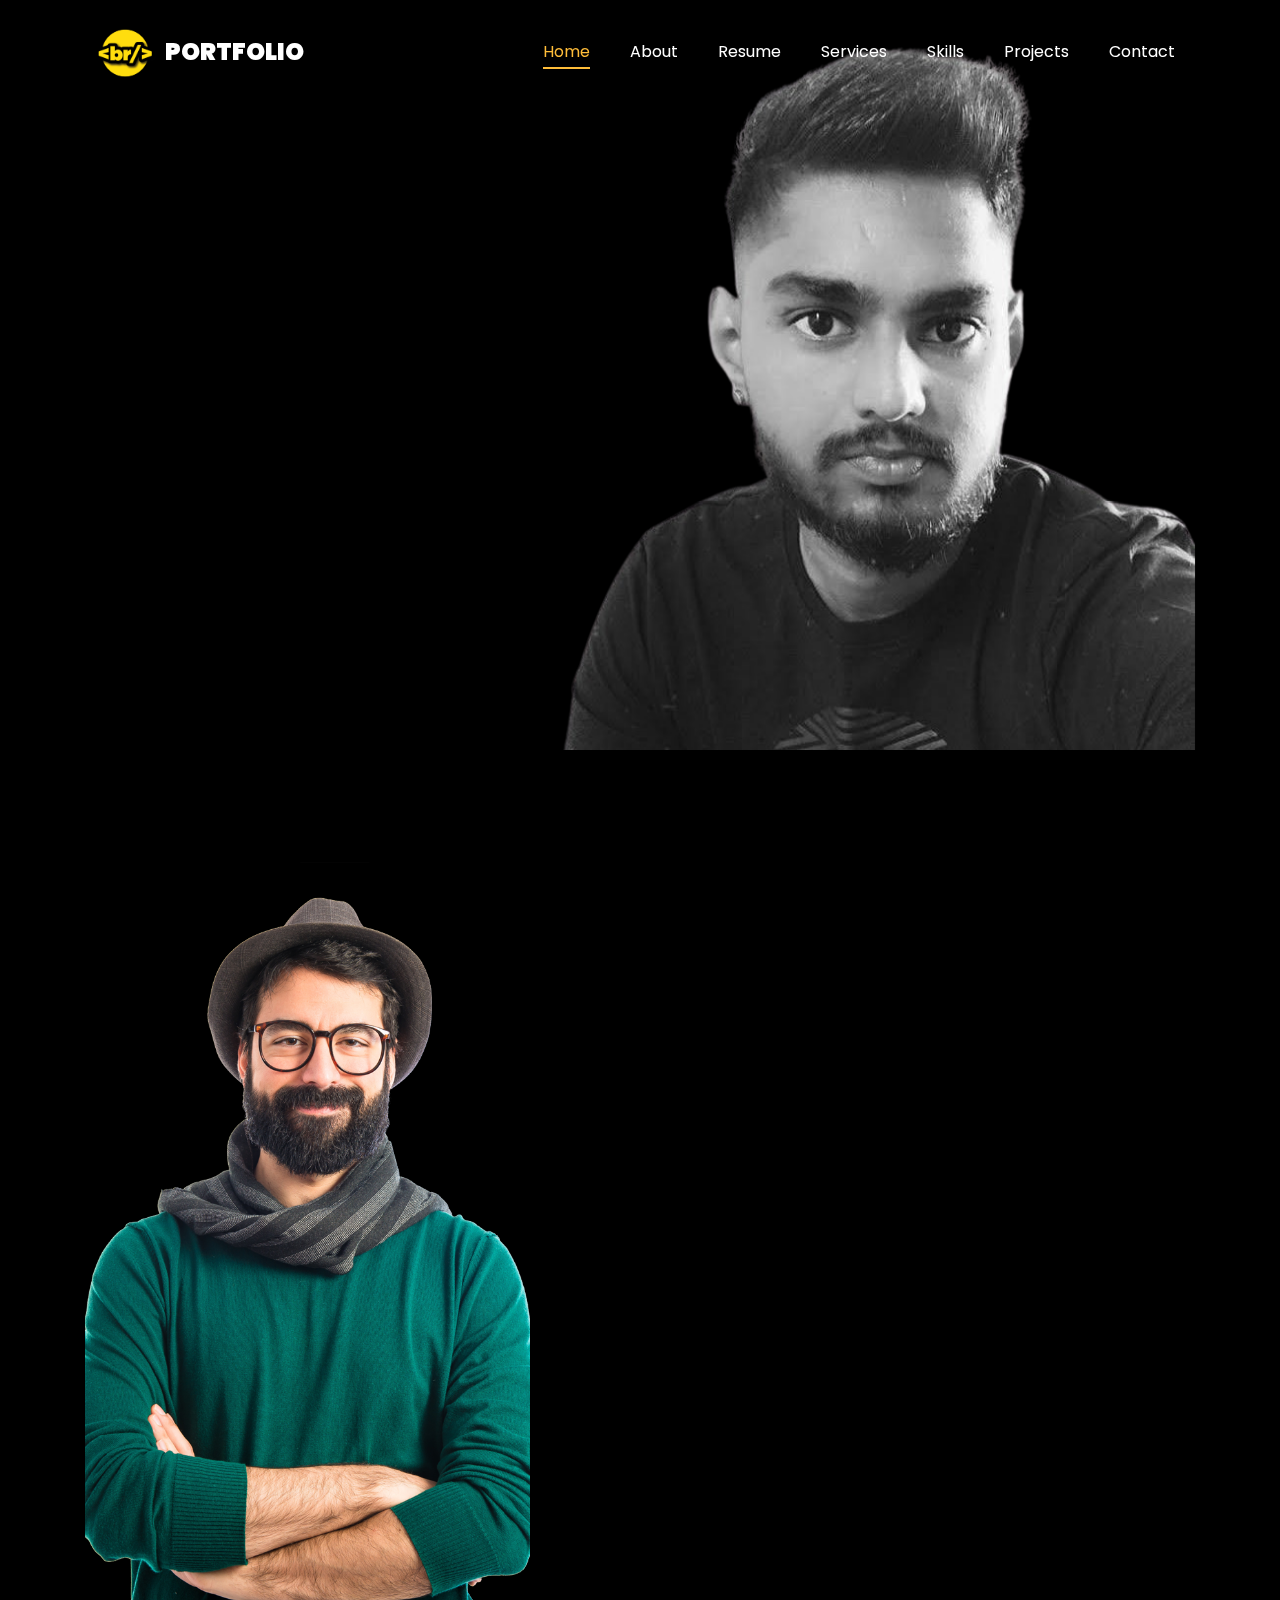
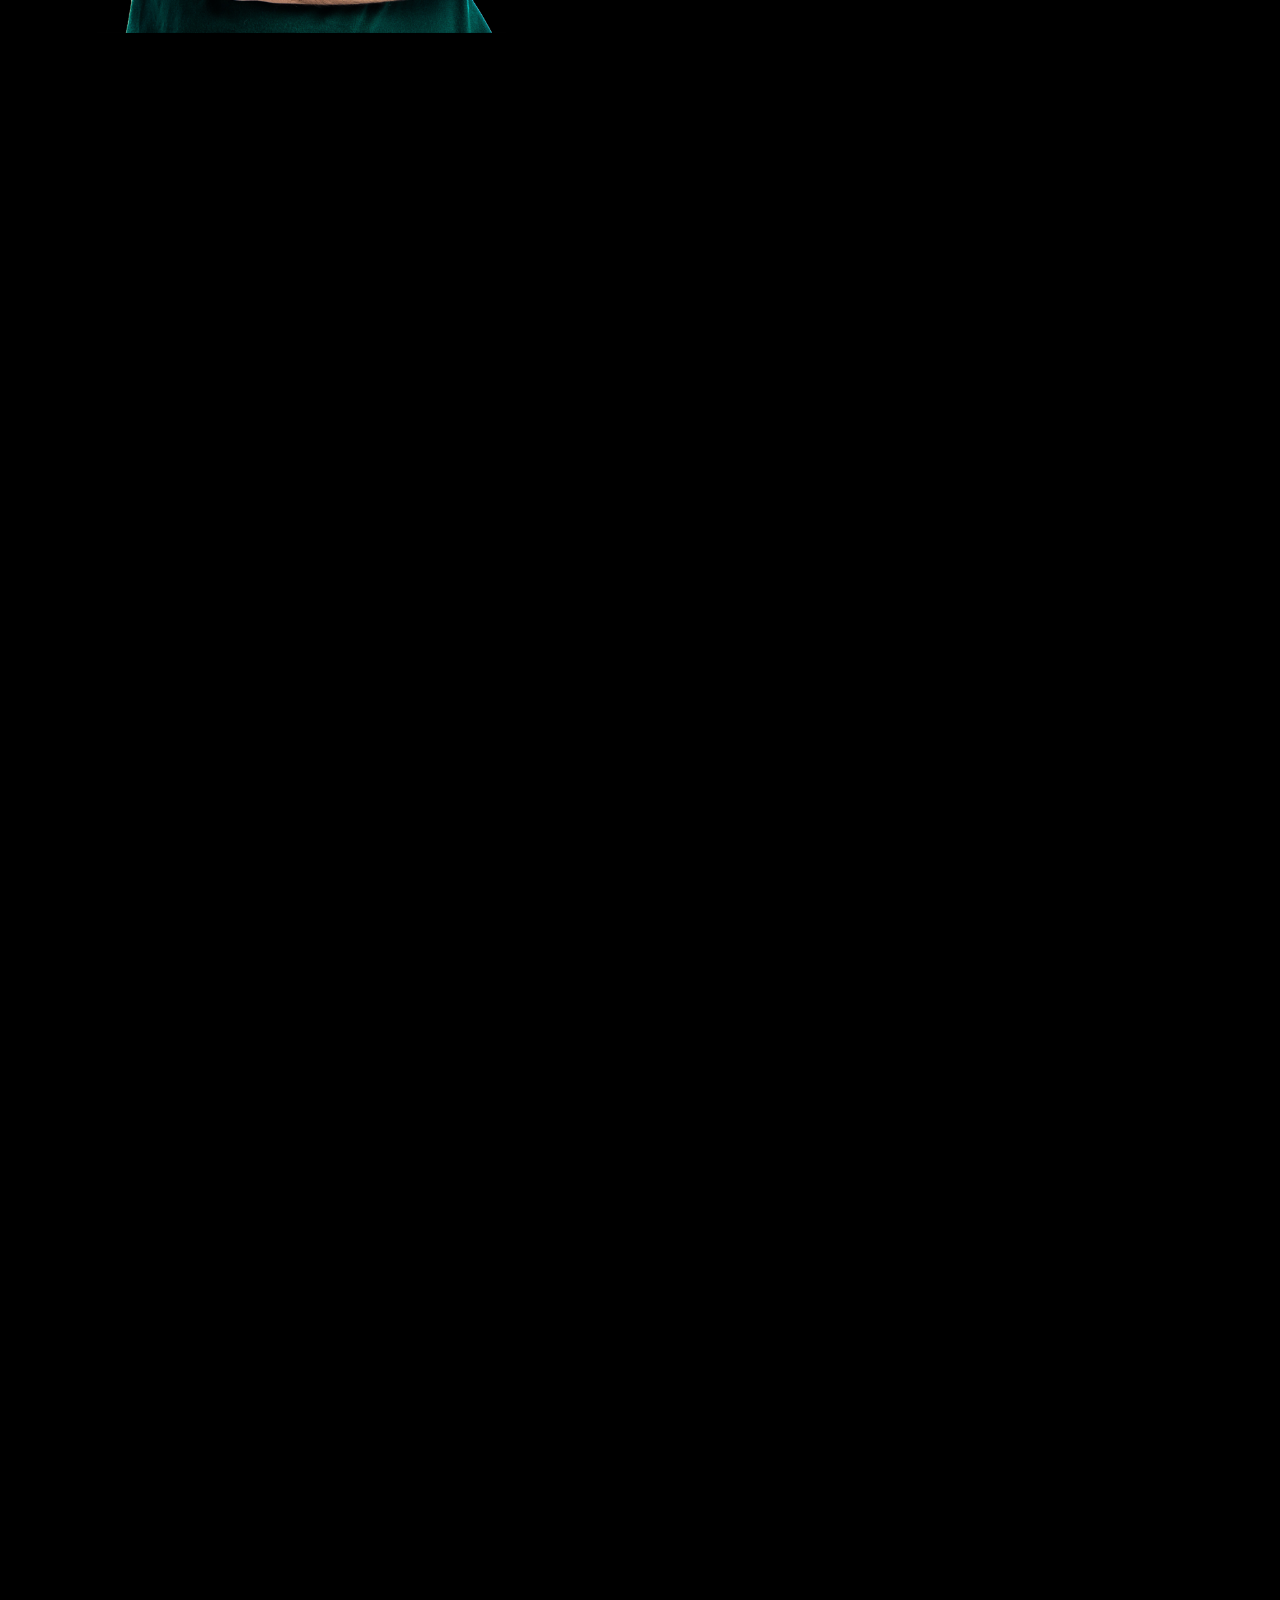
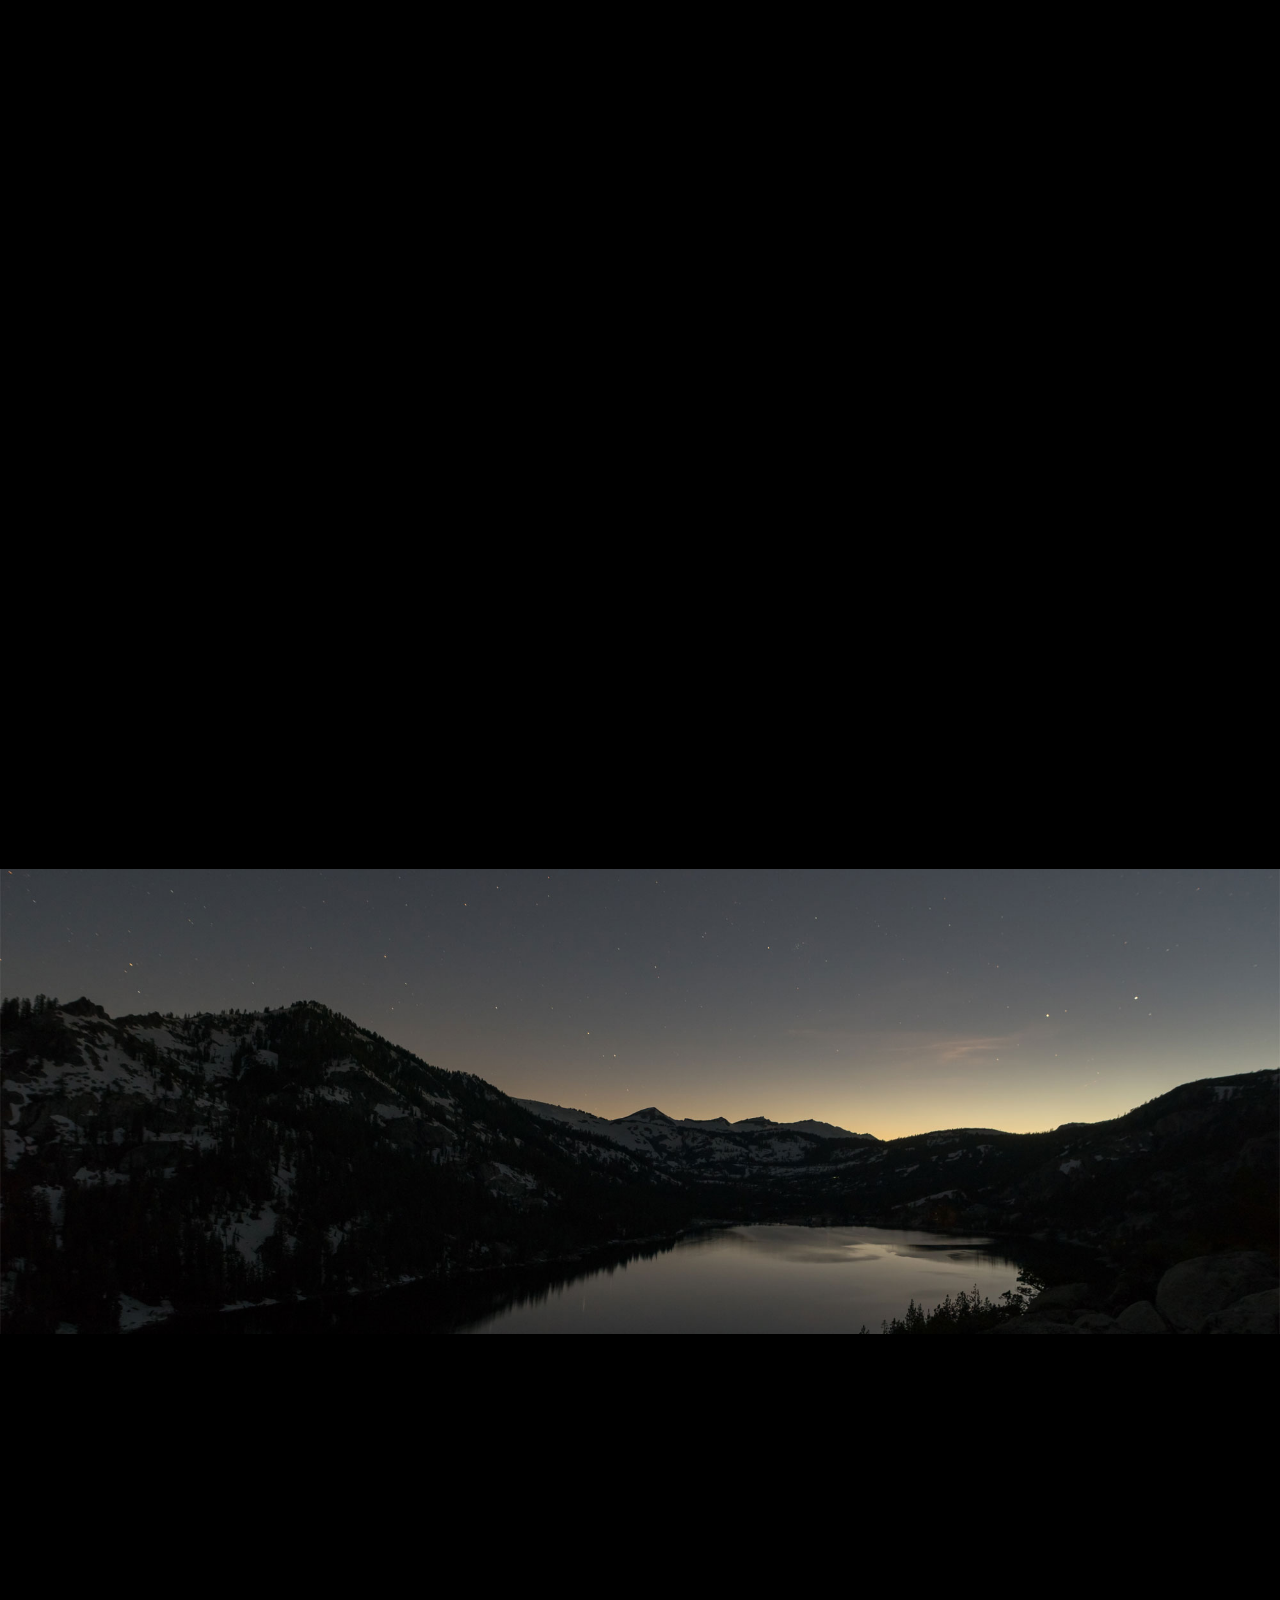
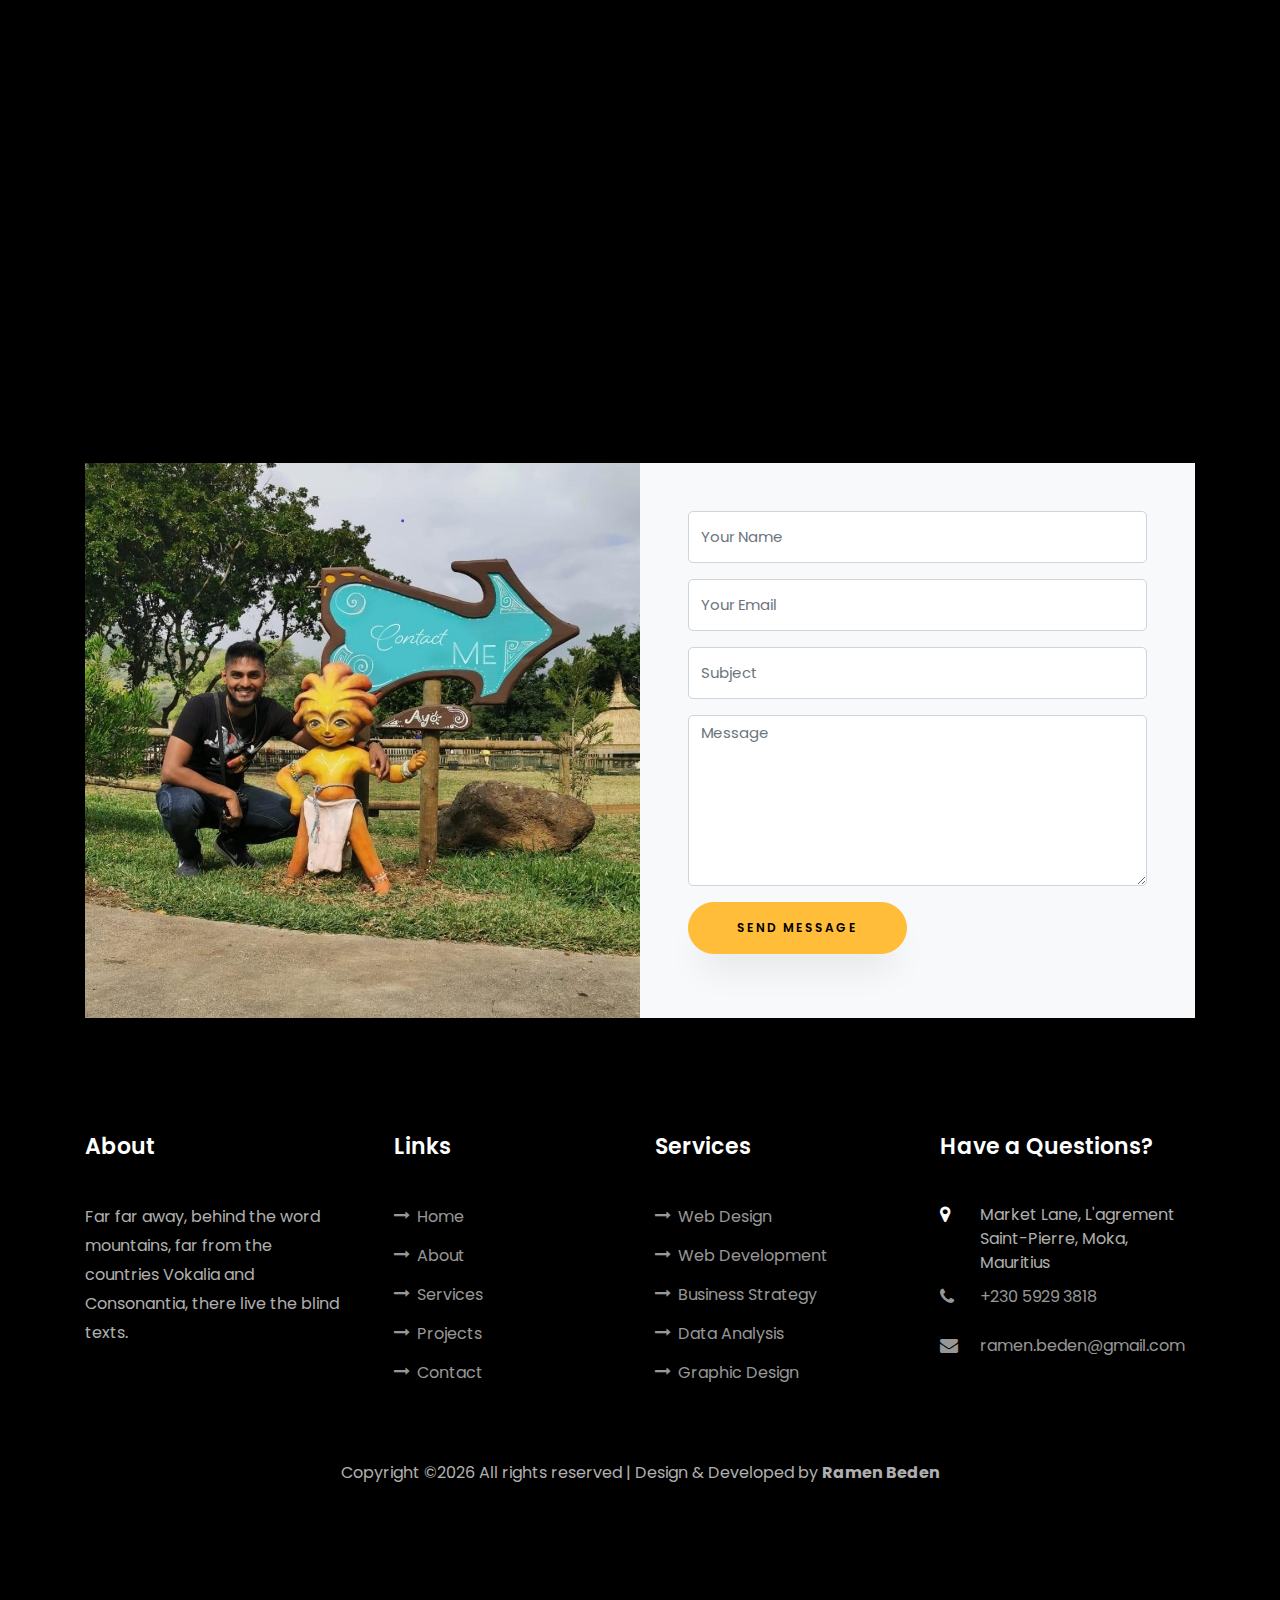
==== commit 828d097e: "Update index.html" ====
--- a/index.html
+++ b/index.html
@@ -676,28 +676,33 @@
 
         <div class="row no-gutters block-9">
           <div class="col-md-6 order-md-last d-flex">
-            <form action="#" class="bg-light p-4 p-md-5 contact-form">
-              <div class="form-group">
-                <input type="text" class="form-control" placeholder="Your Name">
-              </div>
-              <div class="form-group">
-                <input type="email" class="form-control" placeholder="Your Email">
-              </div>
-              <div class="form-group">
-                <input type="text" class="form-control" placeholder="Subject">
-              </div>
-              <div class="form-group">
-                <textarea name="" id="" cols="30" rows="7" class="form-control" placeholder="Message"></textarea>
-              </div>
-              <div class="form-group">
-                <input type="submit" value="Send Message" class="btn btn-primary py-3 px-5">
-              </div>
-            </form>
+			<form action="https://api.web3forms.com/submit" method="POST" class="bg-light p-4 p-md-5 contact-form" novalidate>
+				<div class="form-group">
+				  <input type="hidden" name="access_key" value="f592885c-8a7f-4cea-8b0b-1e5a11d93640">
+				  <input type="text" name="Name" class="form-control" placeholder="Your Name" required>
+				  <div class="invalid-feedback">Please enter your name.</div>
+				</div>
+				<div class="form-group">
+				  <input type="email" name="Email" class="form-control" placeholder="Your Email" required>
+				  <div class="invalid-feedback">Please enter a valid email address.</div>
+				</div>
+				<div class="form-group">
+				  <input type="text" name="Subject" class="form-control" placeholder="Subject" required>
+				  <div class="invalid-feedback">Please enter a subject.</div>
+				</div>
+				<div class="form-group">
+				  <textarea name="Message" id="" cols="30" rows="7" class="form-control" placeholder="Message" required></textarea>
+				  <div class="invalid-feedback">Please enter your message.</div>
+				</div>
+				<div class="form-group">
+				  <input type="submit" value="Send Message" class="btn btn-primary py-3 px-5">
+				</div>
+			  </form>
           
           </div>
 
           <div class="col-md-6 d-flex">
-          	<div class="img" style="background-image: url(images/about.jpg);"></div>
+          	<div class="img" style="background-image: url(images/Contact.jpg);"></div>
           </div>
         </div>
       </div>
@@ -771,7 +776,24 @@
   <!-- loader -->
   <div id="ftco-loader" class="show fullscreen"><svg class="circular" width="48px" height="48px"><circle class="path-bg" cx="24" cy="24" r="22" fill="none" stroke-width="4" stroke="#eeeeee"/><circle class="path" cx="24" cy="24" r="22" fill="none" stroke-width="4" stroke-miterlimit="10" stroke="#F96D00"/></svg></div>
 
-
+  <script>
+	// Custom JavaScript validation
+	(function() {
+	  'use strict';
+	  window.addEventListener('load', function() {
+		var forms = document.getElementsByClassName('contact-form');
+		Array.prototype.filter.call(forms, function(form) {
+		  form.addEventListener('submit', function(event) {
+			if (form.checkValidity() === false) {
+			  event.preventDefault();
+			  event.stopPropagation();
+			}
+			form.classList.add('was-validated');
+		  }, false);
+		});
+	  }, false);
+	})();
+  </script>
   <script src="js/jquery.min.js"></script>
   <script src="js/jquery-migrate-3.0.1.min.js"></script>
   <script src="js/popper.min.js"></script>
@@ -788,4 +810,4 @@
   <script src="js/main.js"></script>
     
   </body>
-</html>+</html>
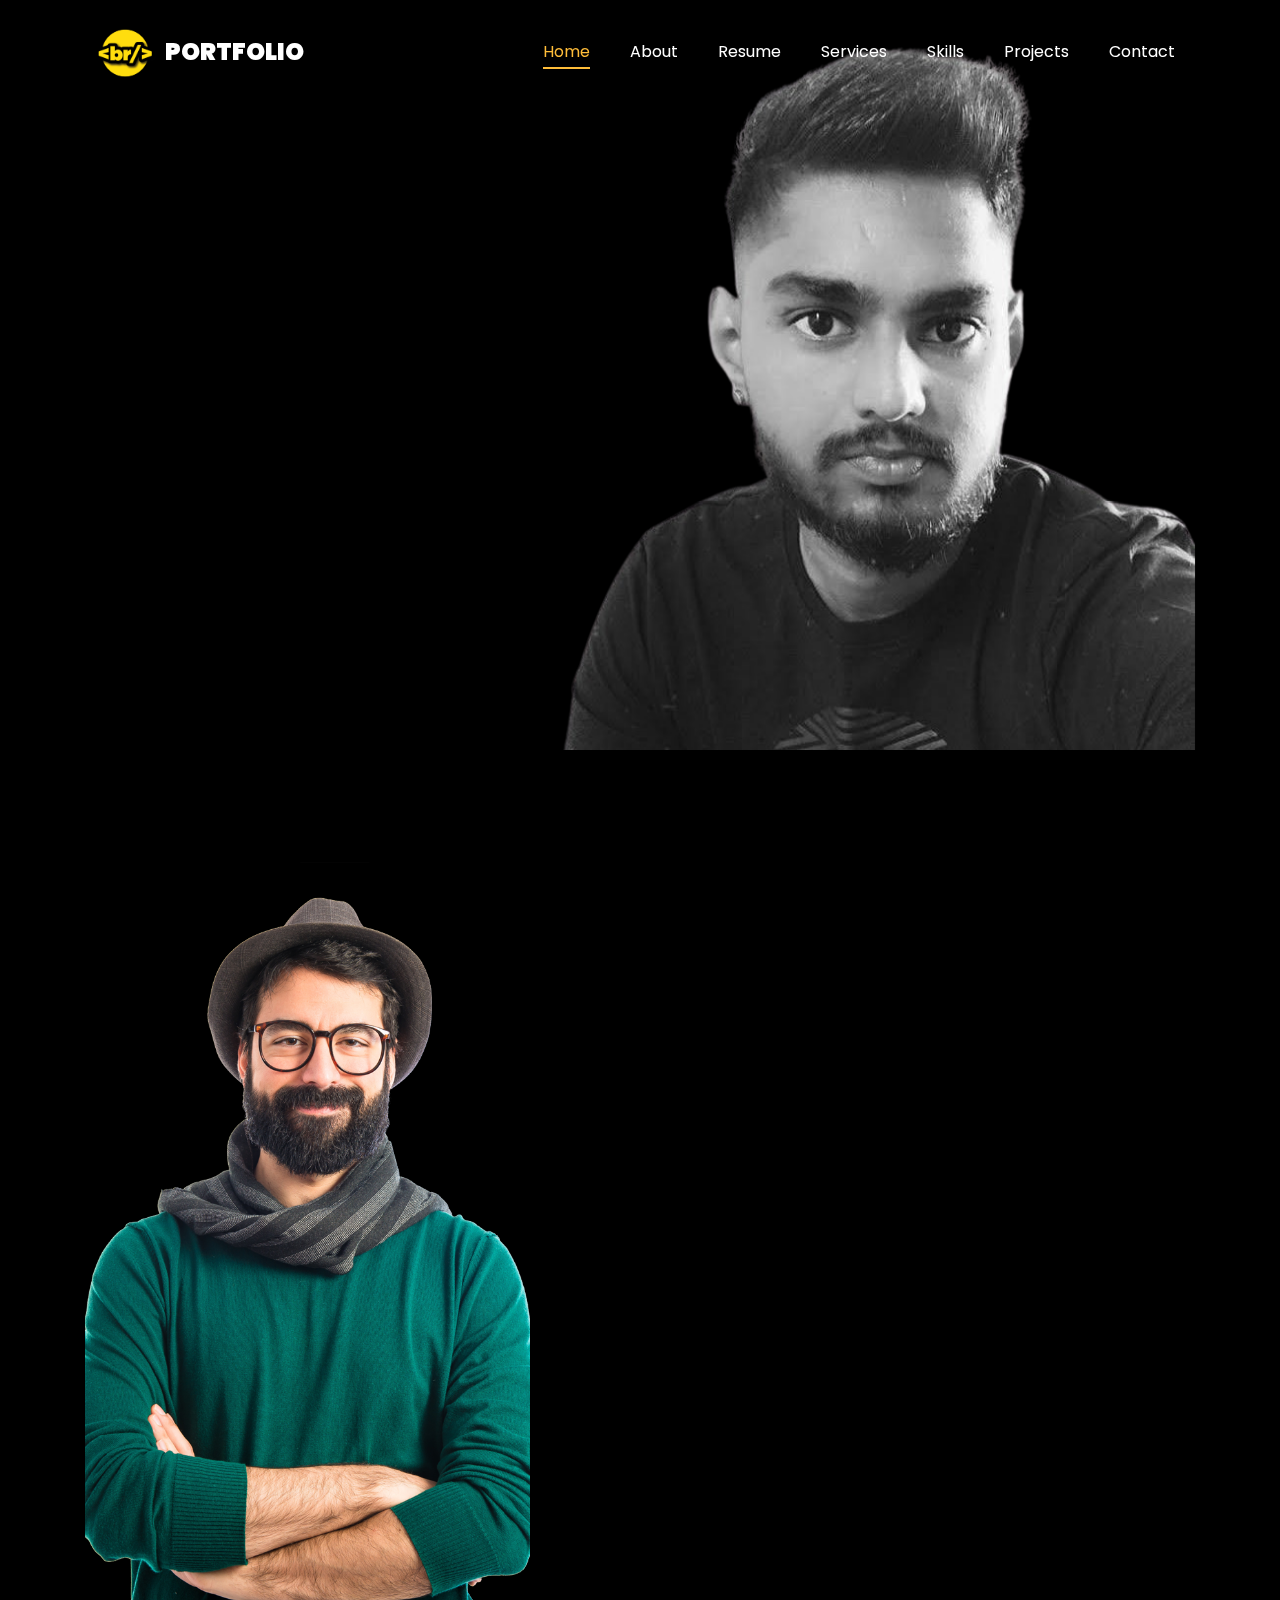
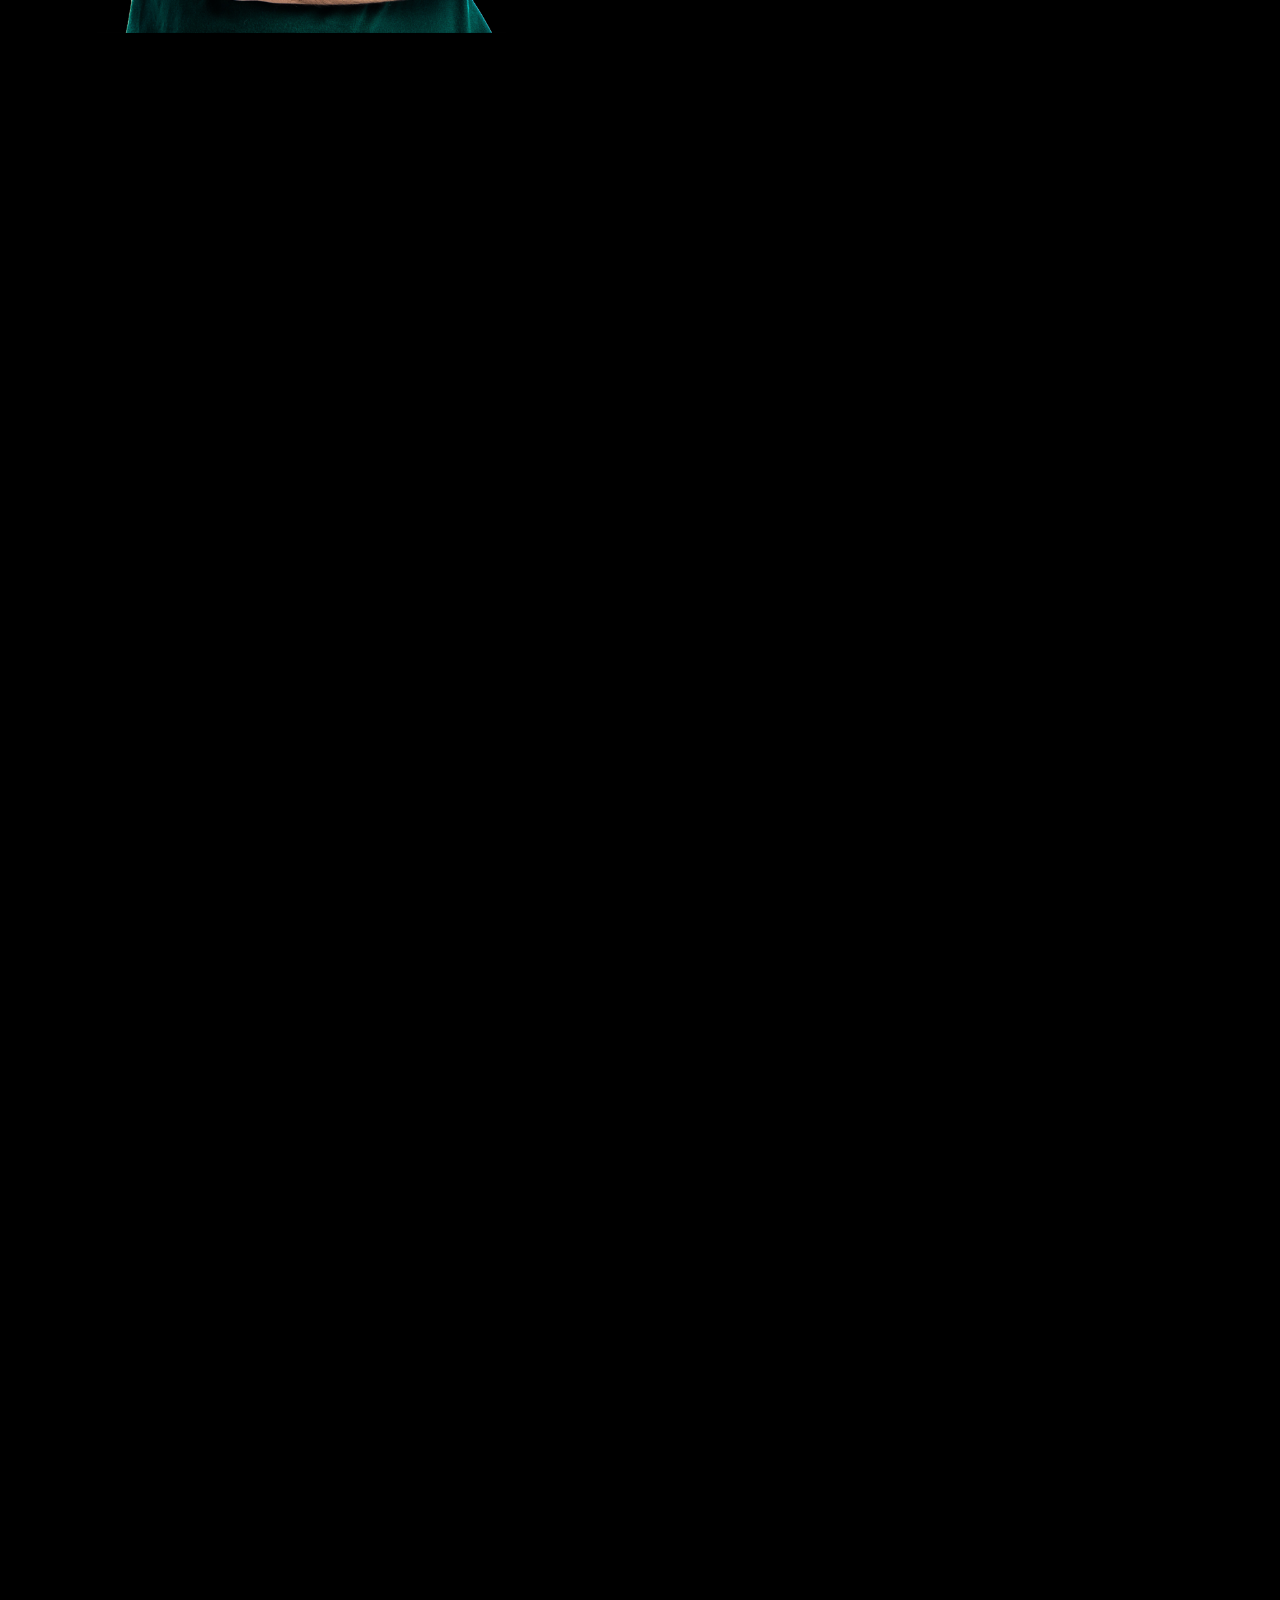
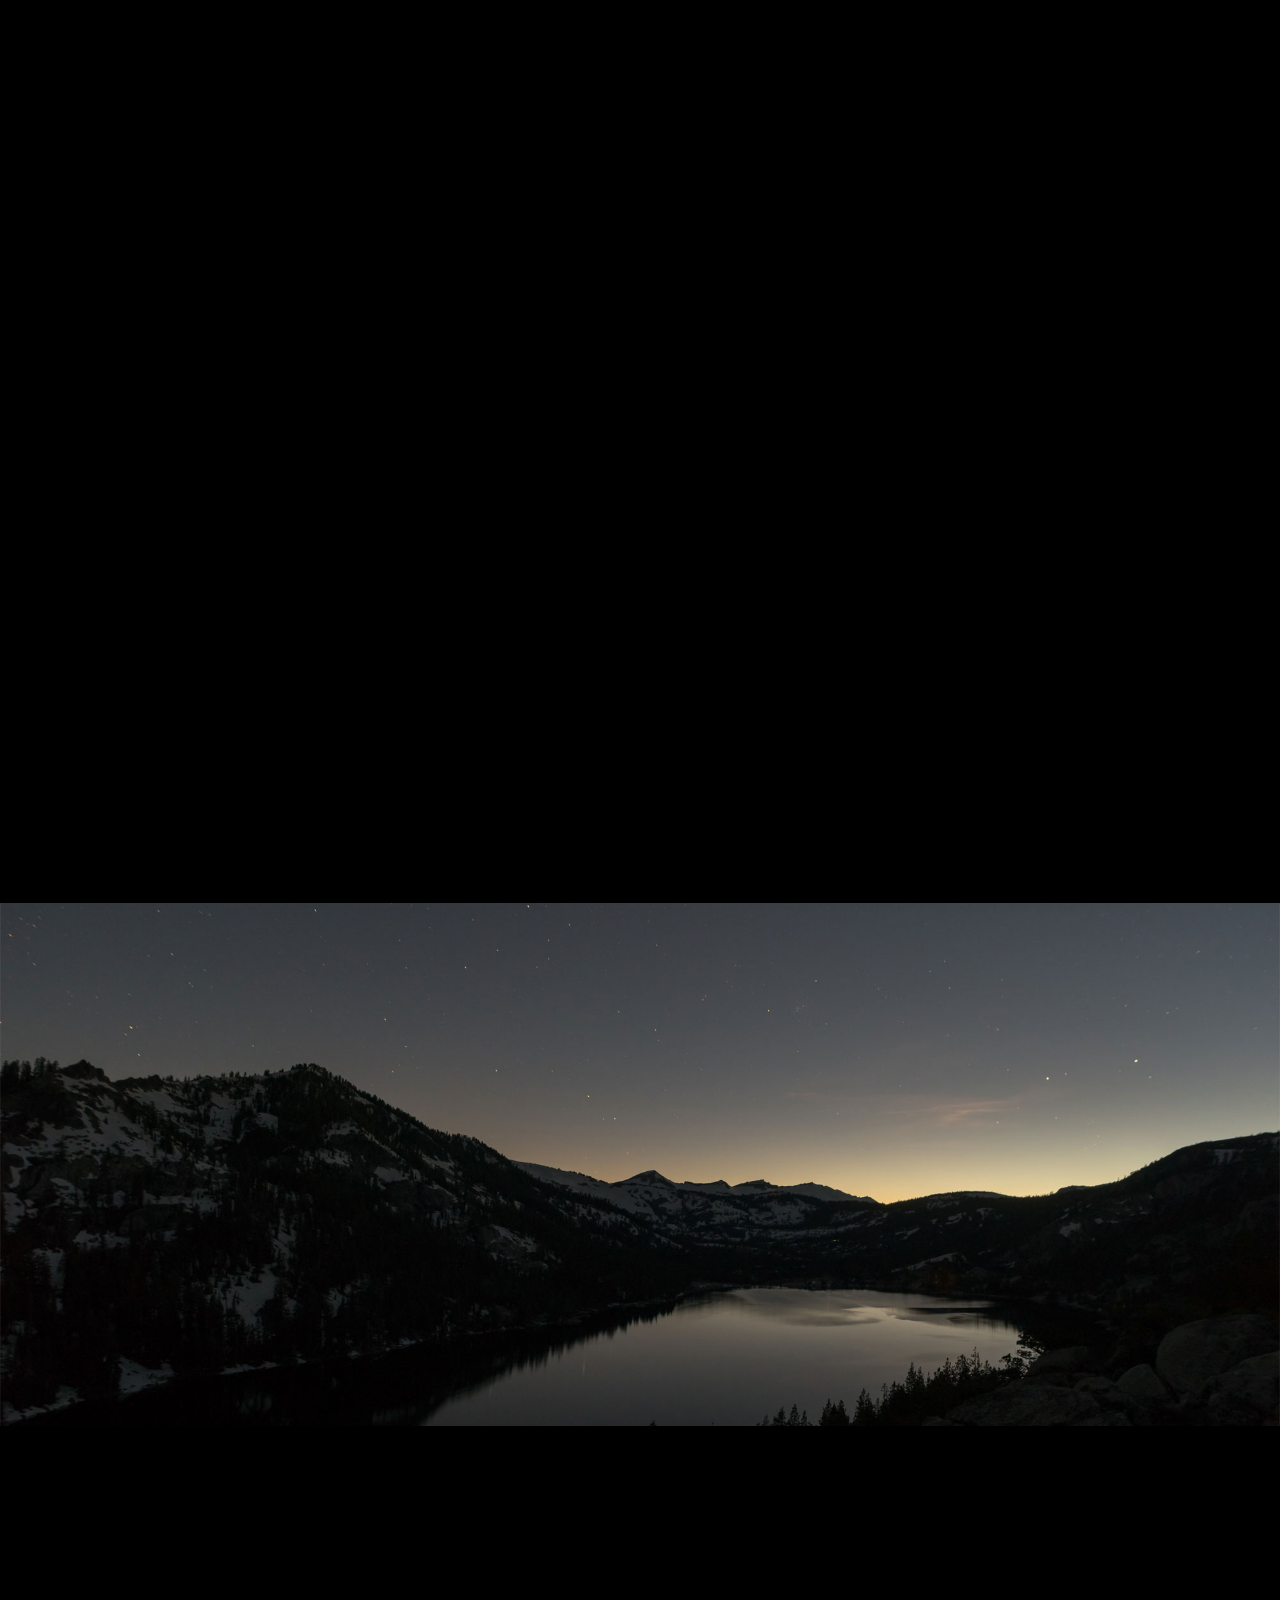
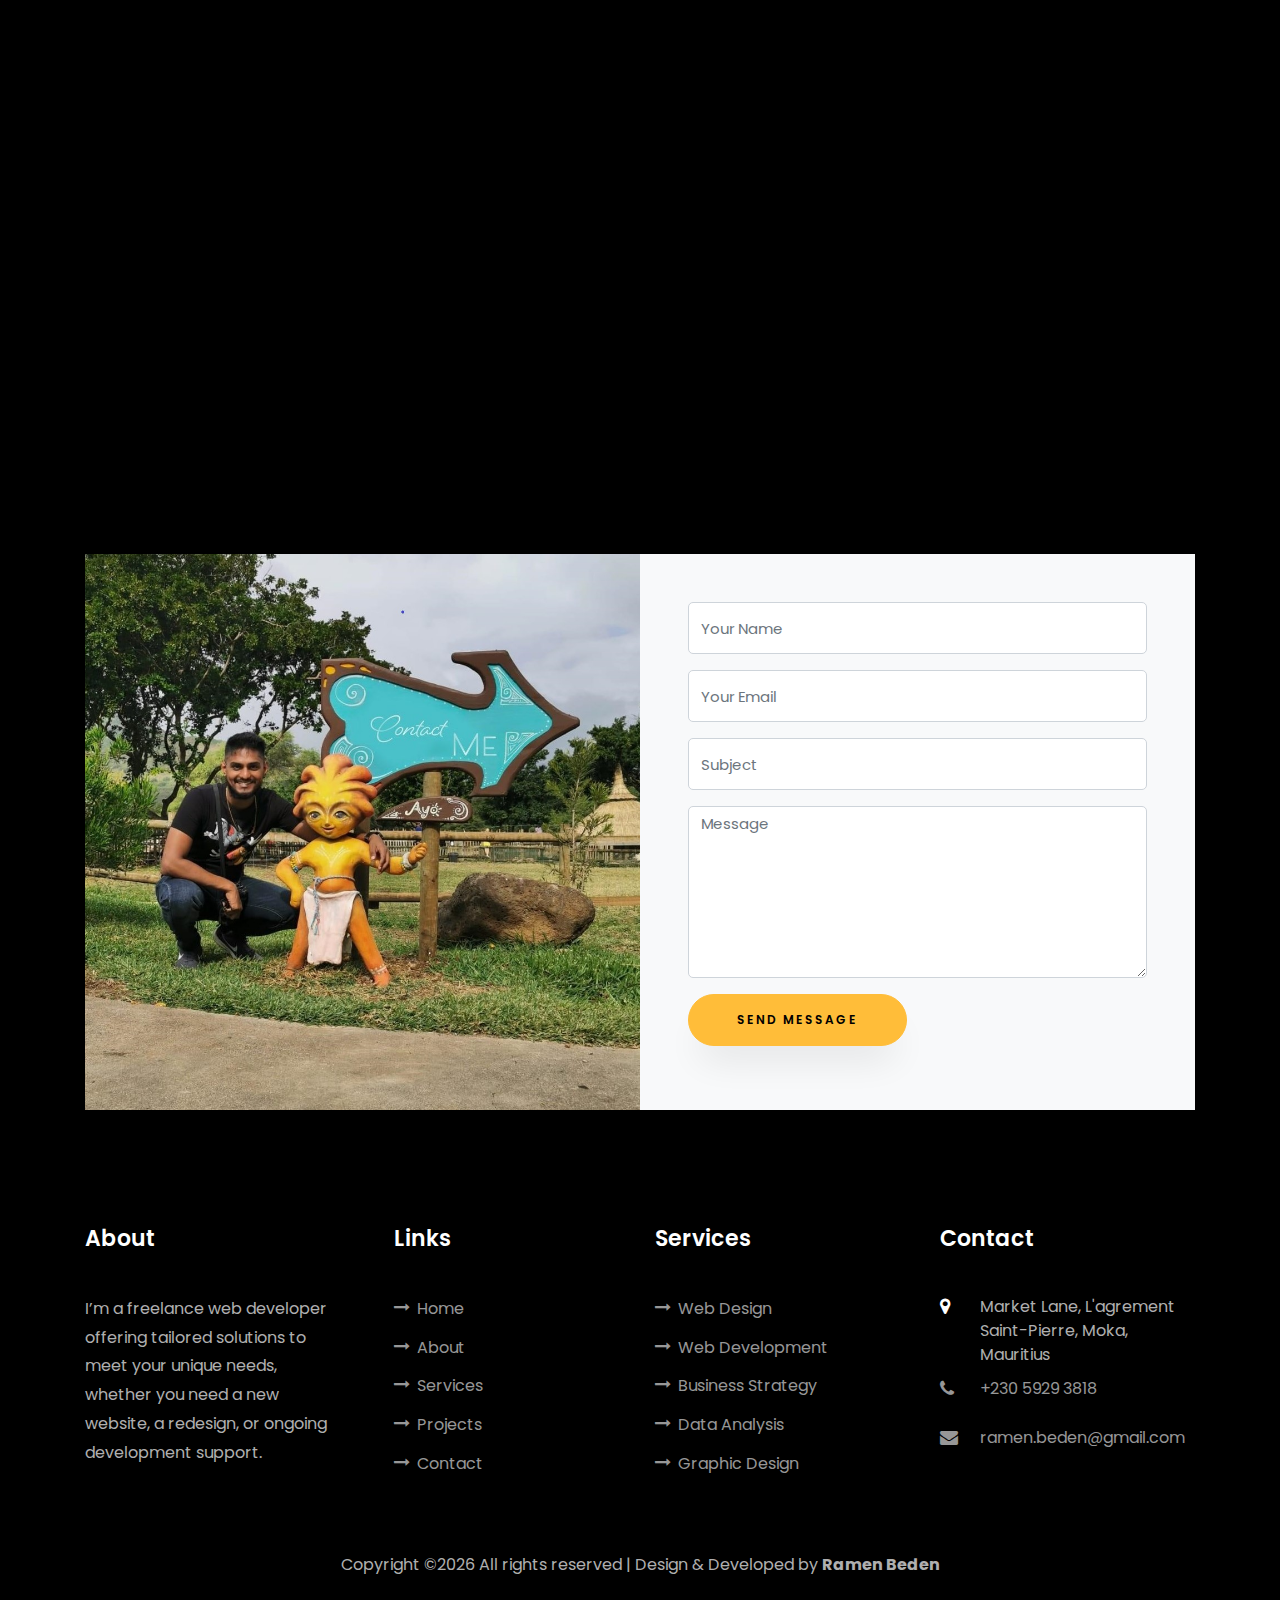
==== commit b8d75a23: "Add files via upload" ====
--- a/index.html
+++ b/index.html
@@ -292,20 +292,20 @@
 					<div class="col-md-4 text-center d-flex ftco-animate">
 						<a href="#" class="services-1">
 							<span class="icon">
-								<i class="flaticon-analysis"></i>
+								<i class="flaticon-flasks"></i>
 							</span>
 							<div class="desc">
-								<h3 class="mb-5">Web Design</h3>
+								<h3 class="mb-5">Custom Web Design <br/>(HTML, CSS, JavaScript)</h3>
 							</div>
 						</a>
 					</div>
 					<div class="col-md-4 text-center d-flex ftco-animate">
 						<a href="#" class="services-1">
 							<span class="icon">
-								<i class="flaticon-flasks"></i>
+								<i class="flaticon-web-design"></i>
 							</span>
 							<div class="desc">
-								<h3 class="mb-5">Phtography</h3>
+								<h3 class="mb-5">WordPress & CMS Development</h3>
 							</div>
 						</a>
 					</div>
@@ -315,38 +315,38 @@
 								<i class="flaticon-ideas"></i>
 							</span>
 							<div class="desc">
-								<h3 class="mb-5">Web Developer</h3>
+								<h3 class="mb-5">E-commerce Solutions</h3>
 							</div>
 						</a>
 					</div>
 
+					<div class="col-md-4 text-center d-flex ftco-animate">
+						<a href="#" class="services-1">
+							<span class="icon">
+								<i class="flaticon-innovation"></i>
+							</span>
+							<div class="desc">
+								<h3 class="mb-5">Website Maintenance & Optimization</h3>
+							</div>
+						</a>
+					</div>
 					<div class="col-md-4 text-center d-flex ftco-animate">
 						<a href="#" class="services-1">
 							<span class="icon">
 								<i class="flaticon-analysis"></i>
 							</span>
 							<div class="desc">
-								<h3 class="mb-5">App Developing</h3>
+								<h3 class="mb-5">SEO-friendly Websites</h3>
 							</div>
 						</a>
 					</div>
 					<div class="col-md-4 text-center d-flex ftco-animate">
 						<a href="#" class="services-1">
 							<span class="icon">
-								<i class="flaticon-flasks"></i>
+								<i class="flaticon-ux-design"></i>
 							</span>
 							<div class="desc">
-								<h3 class="mb-5">Branding</h3>
-							</div>
-						</a>
-					</div>
-					<div class="col-md-4 text-center d-flex ftco-animate">
-						<a href="#" class="services-1">
-							<span class="icon">
-								<i class="flaticon-ideas"></i>
-							</span>
-							<div class="desc">
-								<h3 class="mb-5">Product Strategy</h3>
+								<h3 class="mb-5">UI/UX Design</h3>
 							</div>
 						</a>
 					</div>
@@ -369,9 +369,9 @@
 						<div class="progress-wrap ftco-animate">
 							<h3>WordPress</h3>
 							<div class="progress">
-							 	<div class="progress-bar color-1" role="progressbar" aria-valuenow="90"
-							  	aria-valuemin="0" aria-valuemax="100" style="width:90%">
-							    <span>90%</span>
+							 	<div class="progress-bar color-1" role="progressbar" aria-valuenow="95"
+							  	aria-valuemin="0" aria-valuemax="100" style="width:95%">
+							    <span>95%</span>
 							  	</div>
 							</div>
 						</div>
@@ -380,9 +380,9 @@
 						<div class="progress-wrap ftco-animate">
 							<h3>jQuery</h3>
 							<div class="progress">
-							 	<div class="progress-bar color-2" role="progressbar" aria-valuenow="85"
-							  	aria-valuemin="0" aria-valuemax="100" style="width:85%">
-							    <span>85%</span>
+							 	<div class="progress-bar color-2" role="progressbar" aria-valuenow="80"
+							  	aria-valuemin="0" aria-valuemax="100" style="width:80%">
+							    <span>80%</span>
 							  	</div>
 							</div>
 						</div>
@@ -391,9 +391,9 @@
 						<div class="progress-wrap ftco-animate">
 							<h3>HTML5</h3>
 							<div class="progress">
-							 	<div class="progress-bar color-3" role="progressbar" aria-valuenow="95"
-							  	aria-valuemin="0" aria-valuemax="100" style="width:95%">
-							    <span>95%</span>
+							 	<div class="progress-bar color-3" role="progressbar" aria-valuenow="90"
+							  	aria-valuemin="0" aria-valuemax="100" style="width:90%">
+							    <span>90%</span>
 							  	</div>
 							</div>
 						</div>
@@ -402,9 +402,9 @@
 						<div class="progress-wrap ftco-animate">
 							<h3>CSS3</h3>
 							<div class="progress">
-							 	<div class="progress-bar color-4" role="progressbar" aria-valuenow="90"
-							  	aria-valuemin="0" aria-valuemax="100" style="width:90%">
-							    <span>90%</span>
+							 	<div class="progress-bar color-4" role="progressbar" aria-valuenow="85"
+							  	aria-valuemin="0" aria-valuemax="100" style="width:85%">
+							    <span>85%</span>
 							  	</div>
 							</div>
 						</div>
@@ -616,9 +616,11 @@
     <section class="ftco-section ftco-hireme img margin-top" style="background-image: url(images/bg_1.jpg)">
 			<div class="container">
 				<div class="row justify-content-center">
-					<div class="col-md-7 ftco-animate text-center">
+					<div class="col-md-8 ftco-animate text-center">
 						<h2>I'm <span>Available</span> for freelancing</h2>
-						<p>A small river named Duden flows by their place and supplies it with the necessary regelialia.</p>
+						<p>Are you looking for a modern, responsive, and user-friendly website to represent your business or personal brand? Look no further!<br/>
+
+						I’m a freelance web developer offering tailored solutions to meet your unique needs, whether you need a new website, a redesign, or ongoing development support.</p>
 						<p class="mb-0"><a href="#" class="btn btn-primary py-3 px-5">Hire me</a></p>
 					</div>
 				</div>
@@ -715,7 +717,7 @@
           <div class="col-md">
             <div class="ftco-footer-widget mb-4">
               <h2 class="ftco-heading-2">About</h2>
-              <p>Far far away, behind the word mountains, far from the countries Vokalia and Consonantia, there live the blind texts.</p>
+              <p>I’m a freelance web developer offering tailored solutions to meet your unique needs, whether you need a new website, a redesign, or ongoing development support.</p>
               <!-- <ul class="ftco-footer-social list-unstyled float-md-left float-lft mt-5">
                 <li class="ftco-animate"><a href="#"><span class="icon-twitter"></span></a></li>
                 <li class="ftco-animate"><a href="#"><span class="icon-facebook"></span></a></li>
@@ -727,12 +729,21 @@
             <div class="ftco-footer-widget mb-4 ml-md-4">
               <h2 class="ftco-heading-2">Links</h2>
               <ul class="list-unstyled">
-                <li><a href="#"><span class="icon-long-arrow-right mr-2"></span>Home</a></li>
-                <li><a href="#"><span class="icon-long-arrow-right mr-2"></span>About</a></li>
-                <li><a href="#"><span class="icon-long-arrow-right mr-2"></span>Services</a></li>
-                <li><a href="#"><span class="icon-long-arrow-right mr-2"></span>Projects</a></li>
-                <li><a href="#"><span class="icon-long-arrow-right mr-2"></span>Contact</a></li>
+                <li><a href="#home-section"><span class="icon-long-arrow-right mr-2" ></span>Home</a></li>
+                <li><a href="#about-section"><span class="icon-long-arrow-right mr-2"></span>About</a></li>
+                <li><a href="#services-section"><span class="icon-long-arrow-right mr-2"></span>Services</a></li>
+                <li><a href="#projects-section"><span class="icon-long-arrow-right mr-2"></span>Projects</a></li>
+                <li><a href="#contact-section"><span class="icon-long-arrow-right mr-2"></span>Contact</a></li>
               </ul>
+			  <!-- <ul class="navbar-nav nav ml-auto">
+				<li class="nav-item"><a href="#home-section" class="nav-link"><span>Home</span></a></li>
+				<li class="nav-item"><a href="#about-section" class="nav-link"><span>About</span></a></li>
+				<li class="nav-item"><a href="#resume-section" class="nav-link"><span>Resume</span></a></li>
+				<li class="nav-item"><a href="#services-section" class="nav-link"><span>Services</span></a></li>
+				<li class="nav-item"><a href="#skills-section" class="nav-link"><span>Skills</span></a></li>
+				<li class="nav-item"><a href="#projects-section" class="nav-link"><span>Projects</span></a></li>
+				<li class="nav-item"><a href="#contact-section" class="nav-link"><span>Contact</span></a></li>
+			  </ul> -->
             </div>
           </div>
           <div class="col-md">
@@ -749,7 +760,7 @@
           </div>
           <div class="col-md">
             <div class="ftco-footer-widget mb-4">
-            	<h2 class="ftco-heading-2">Have a Questions?</h2>
+            	<h2 class="ftco-heading-2">Contact</h2>
             	<div class="block-23 mb-3">
 	              <ul>
 	                <li><span class="icon icon-map-marker"></span><span class="text">Market Lane, L'agrement Saint-Pierre, Moka, Mauritius</span></li>
@@ -810,4 +821,4 @@
   <script src="js/main.js"></script>
     
   </body>
-</html>
+</html>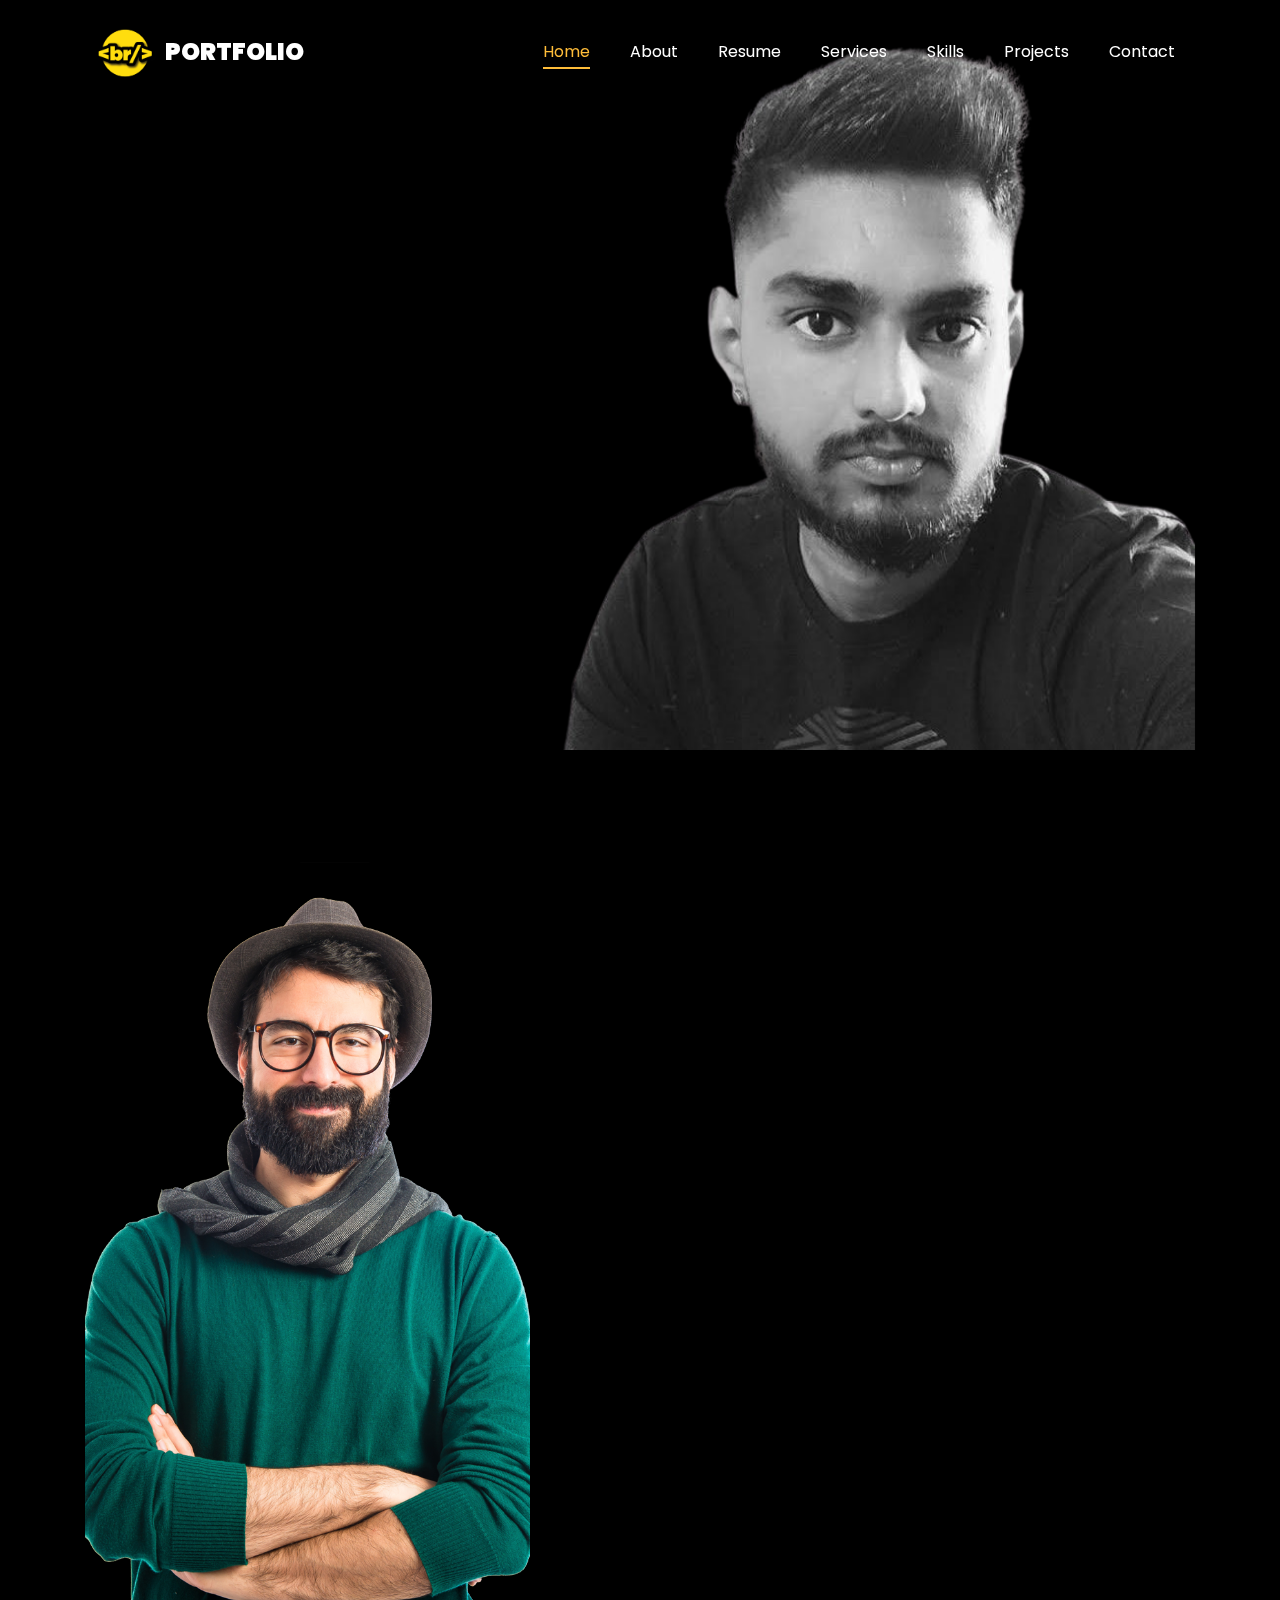
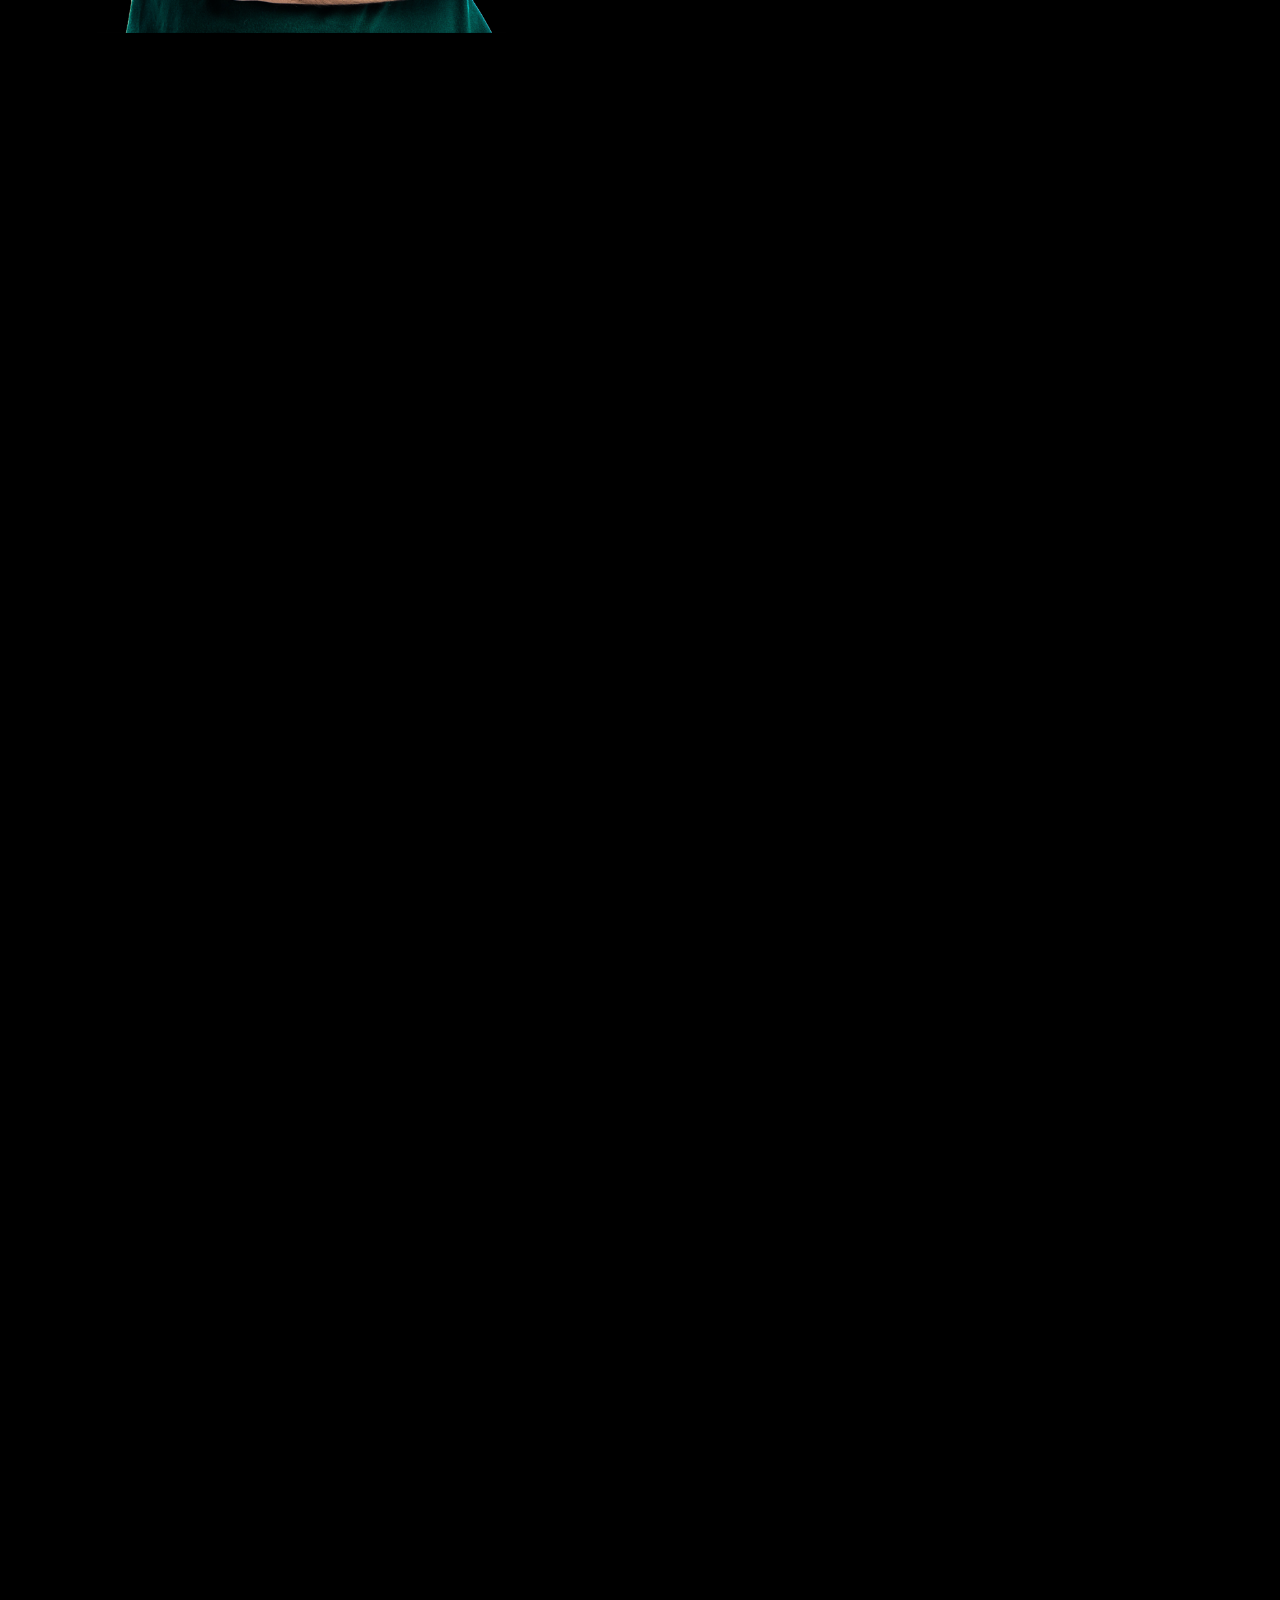
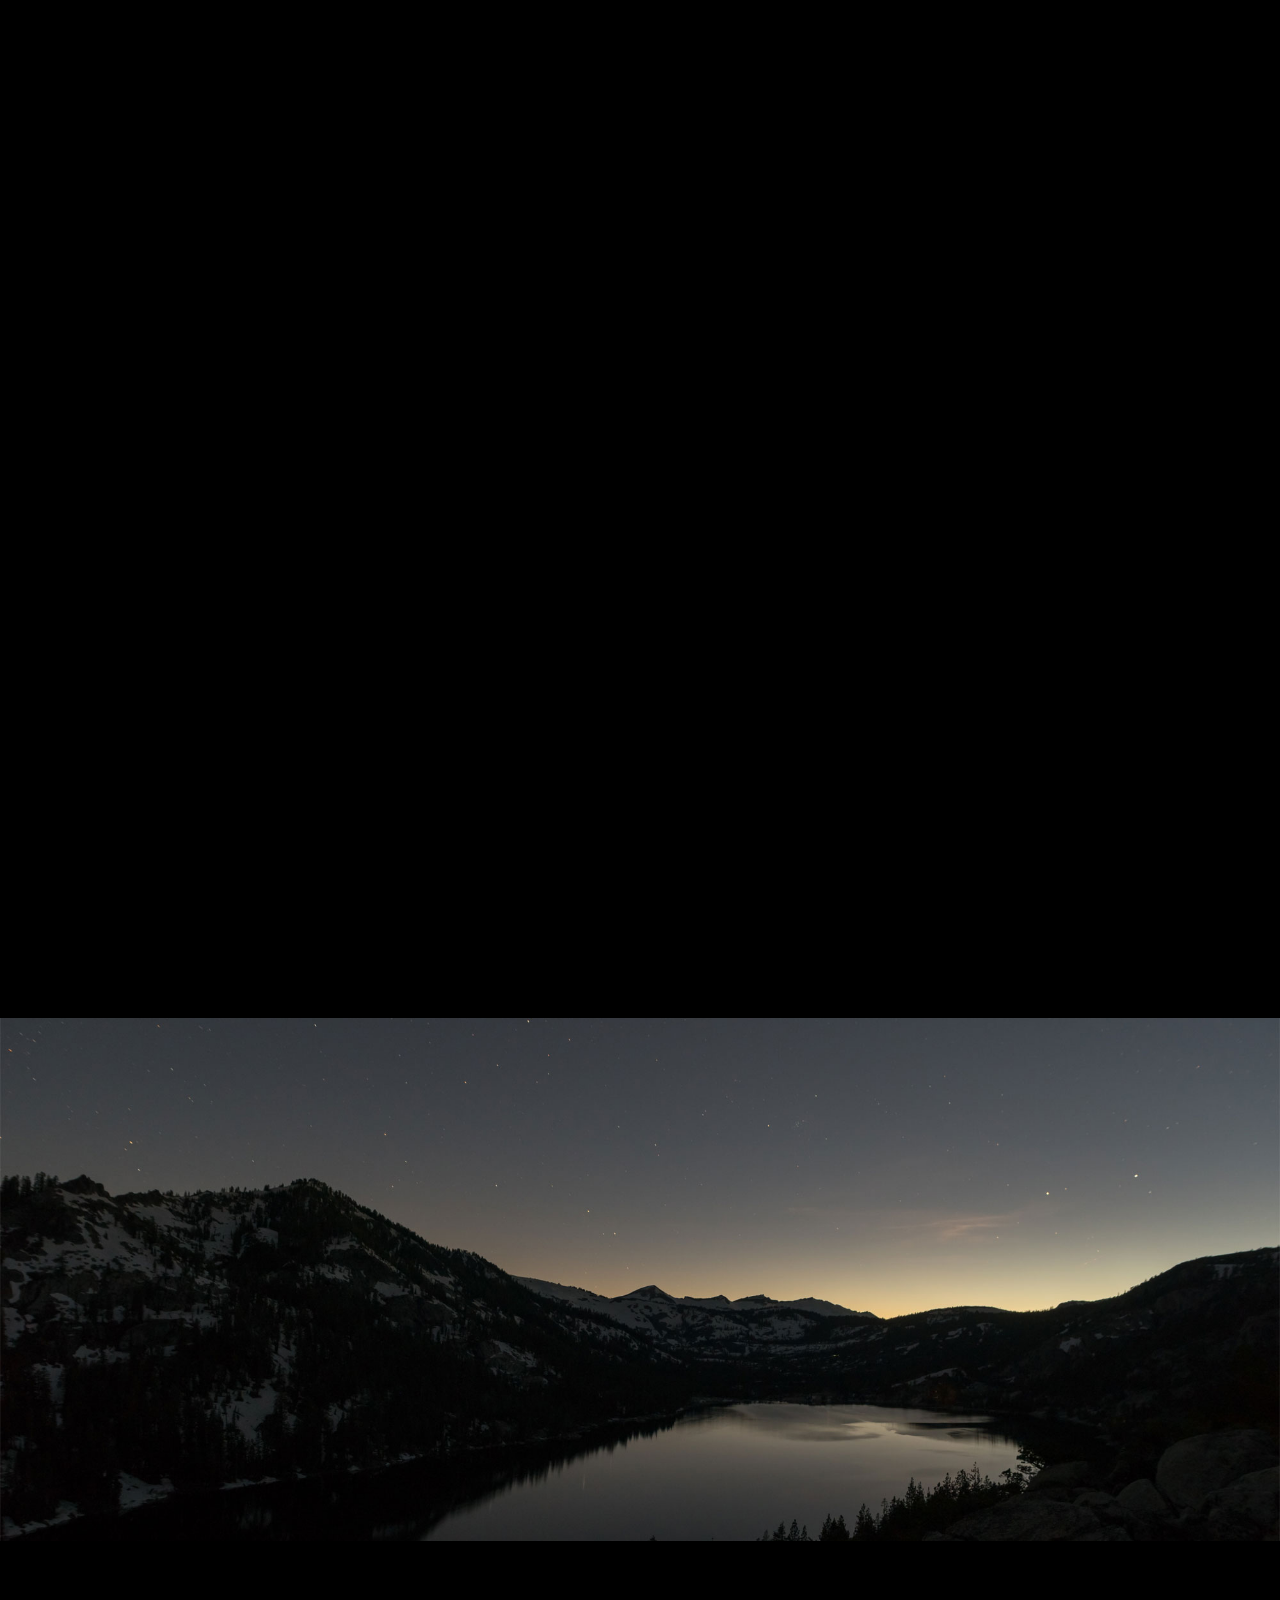
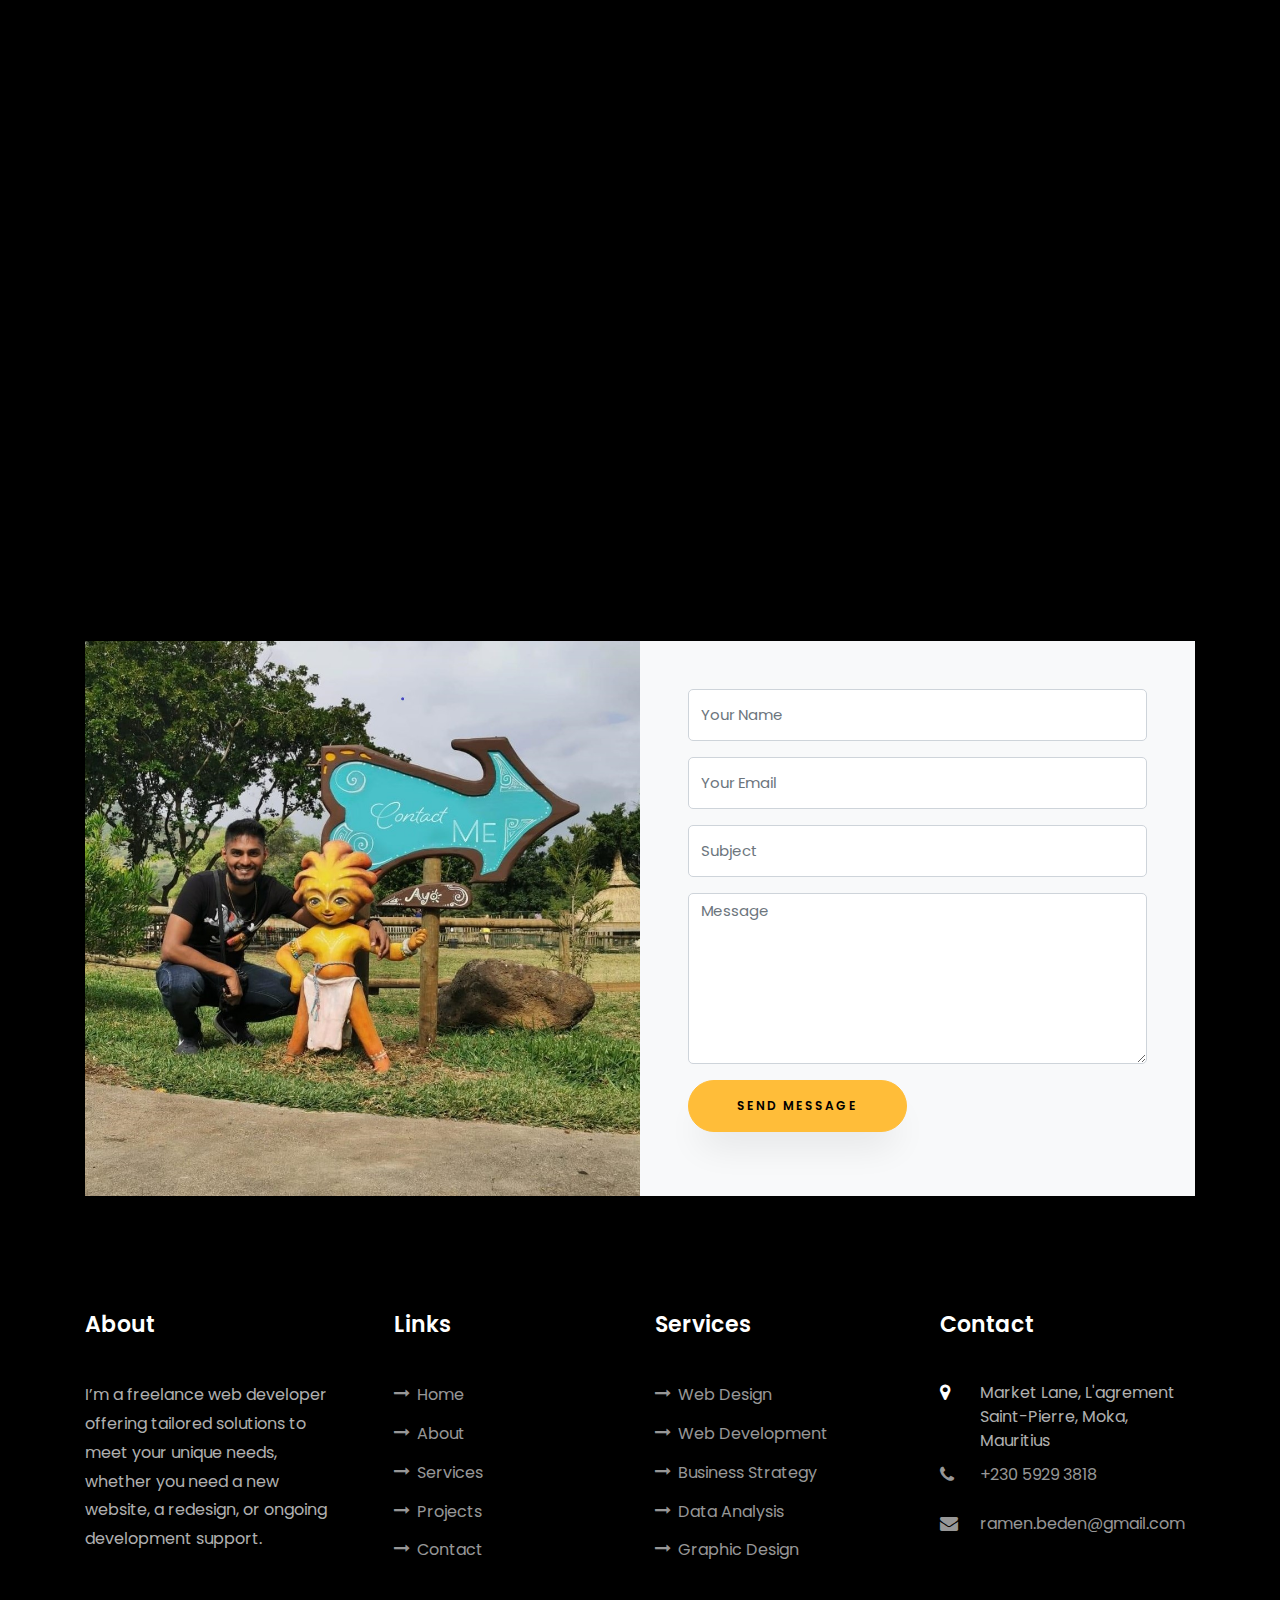
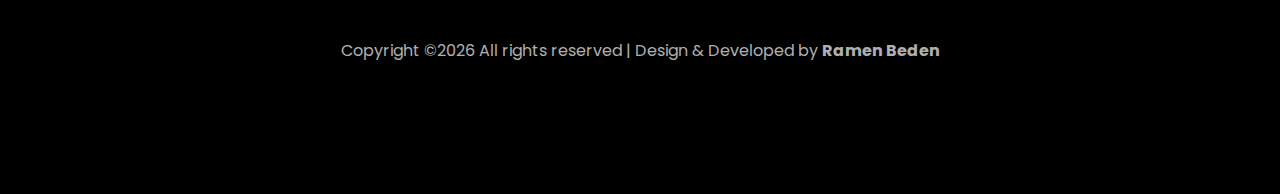
==== commit f15d6be7: "Add files via upload" ====
--- a/index.html
+++ b/index.html
@@ -138,7 +138,7 @@
           <div class="col-md-10 heading-section text-center ftco-animate">
           	<h1 class="big big-2">Education</h1>
             <h2 class="mb-4">Education</h2>
-            <p>A small river named Duden flows by their place and supplies it with the necessary regelialia. It is a paradisematic country, in which roasted parts of sentences fly into your mouth.</p>
+            <p>Dedicated to continuous learning, with a strong foundation in web development through self-directed study and hands-on project experience</p>
           </div>
         </div>
     		<div class="row">
@@ -199,7 +199,7 @@
           <div class="col-md-10 heading-section text-center ftco-animate">
           	<h1 class="big big-2">Experience</h1>
             <h2 class="mb-4">Experience</h2>
-            <p>A small river named Duden flows by their place and supplies it with the necessary regelialia. It is a paradisematic country, in which roasted parts of sentences fly into your mouth.</p>
+            <p>Experience in creating and delivering customized solutions for clients, ensuring high-quality results through attention to detail, effective communication, and project management skills.</p>
           </div>
         </div>
     		<div class="row">
@@ -285,7 +285,7 @@
           <div class="col-md-12 heading-section text-center ftco-animate">
           	<h1 class="big big-2">Services</h1>
             <h2 class="mb-4">Services</h2>
-            <p>Far far away, behind the word mountains, far from the countries Vokalia and Consonantia</p>
+            <p>Offering personalized support to clients, focusing on understanding their unique needs and delivering results that exceed expectations through clear communication and attention to detail.</p>
           </div>
         </div>
     		<div class="row">
@@ -361,7 +361,7 @@
           <div class="col-md-12 heading-section text-center ftco-animate">
           	<h1 class="big big-2">Skills</h1>
             <h2 class="mb-4">My Skills</h2>
-            <p>Far far away, behind the word mountains, far from the countries Vokalia and Consonantia</p>
+            <p>Skilled in problem-solving, project management, and delivering high-quality solutions with strong attention to detail. Proficient in client communication, adaptability, and consistently meeting deadlines in fast-paced environments.</p>
           </div>
         </div>
 				<div class="row">
@@ -442,7 +442,7 @@
           <div class="col-md-12 heading-section text-center ftco-animate">
           	<h1 class="big big-2">Projects</h1>
             <h2 class="mb-4">My Projects</h2>
-            <p>Far far away, behind the word mountains, far from the countries Vokalia and Consonantia</p>
+            <p>Completed various client-driven projects, from concept to launch, ensuring they meet specific requirements and deliver outstanding results. Each project involved thorough planning, attention to user experience, and timely execution, resulting in high client satisfaction and repeat business.</p>
           </div>
         </div>
     		<div class="row">
@@ -633,7 +633,7 @@
           <div class="col-md-7 heading-section text-center ftco-animate">
             <h1 class="big big-2">Contact</h1>
             <h2 class="mb-4">Contact Me</h2>
-            <p>Far far away, behind the word mountains, far from the countries Vokalia and Consonantia</p>
+            <p>For inquiries or to discuss potential collaborations, please feel free to reach out</p>
           </div>
         </div>
 
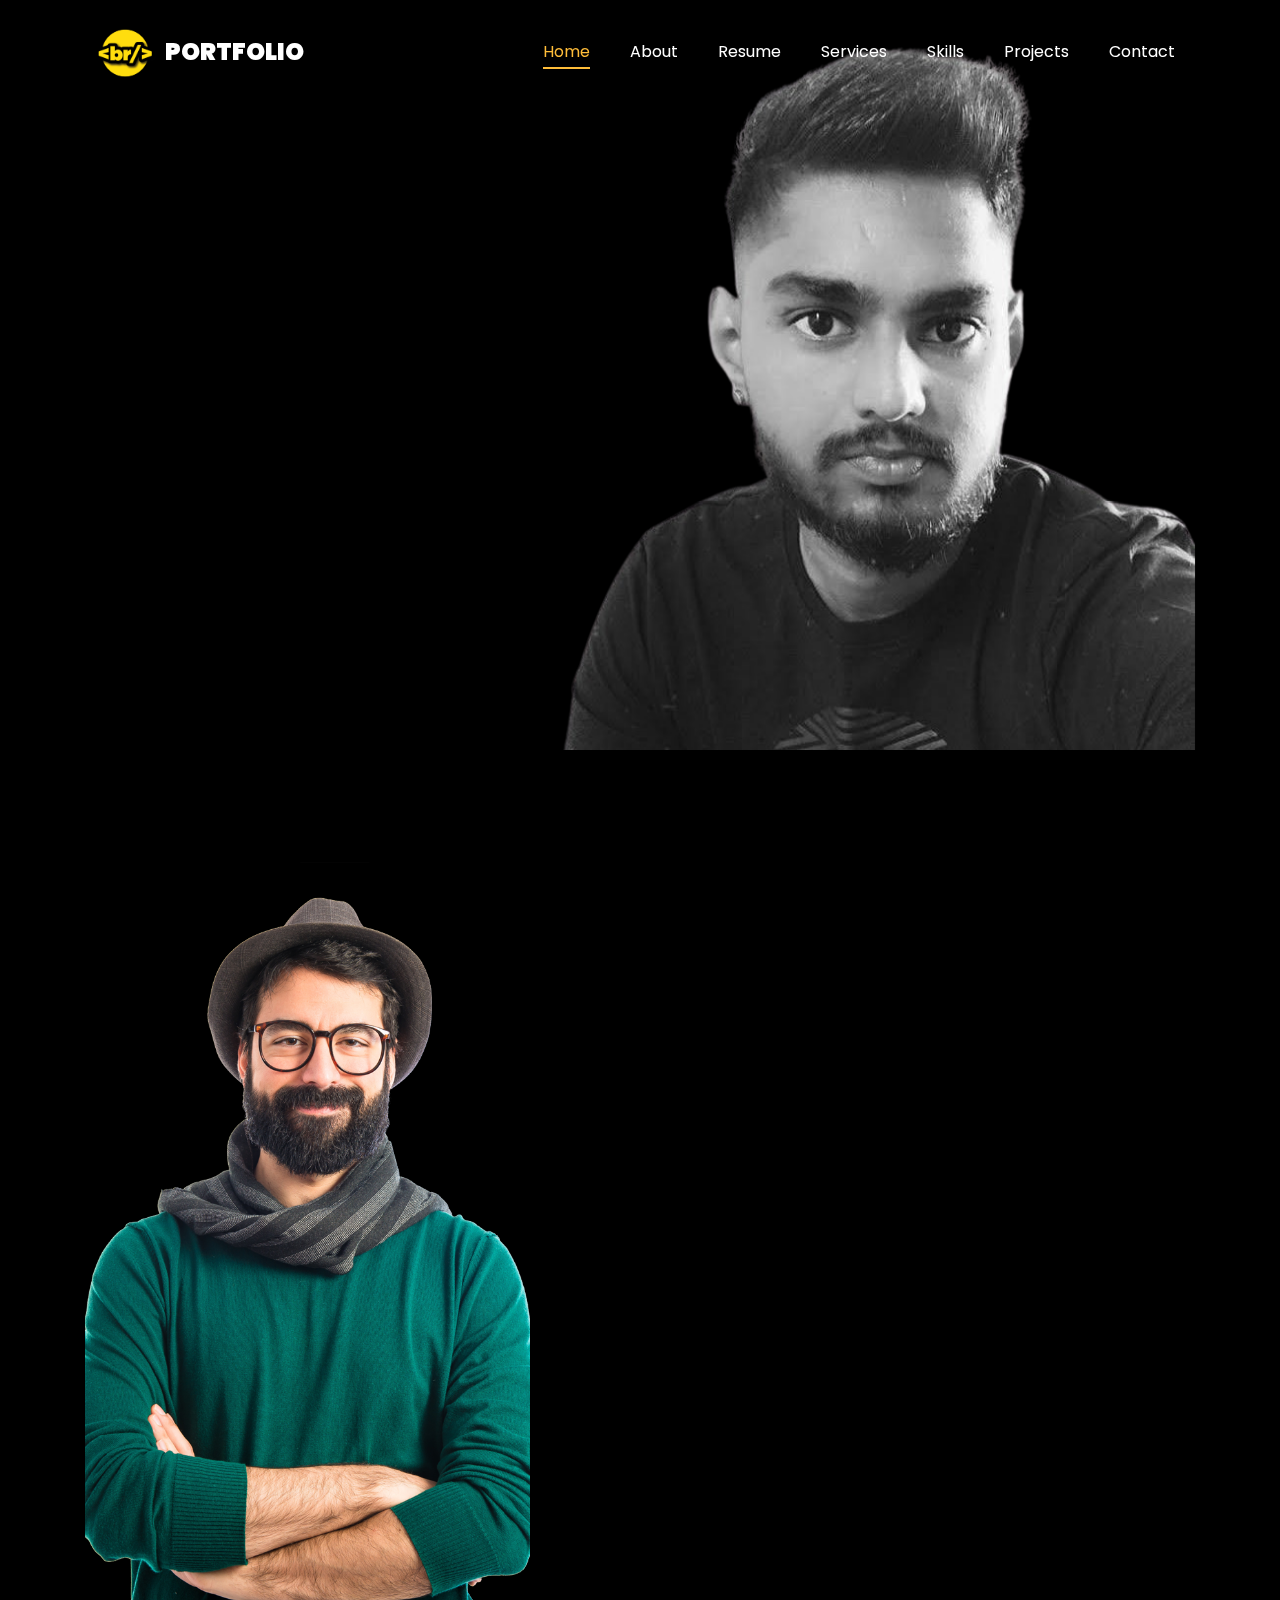
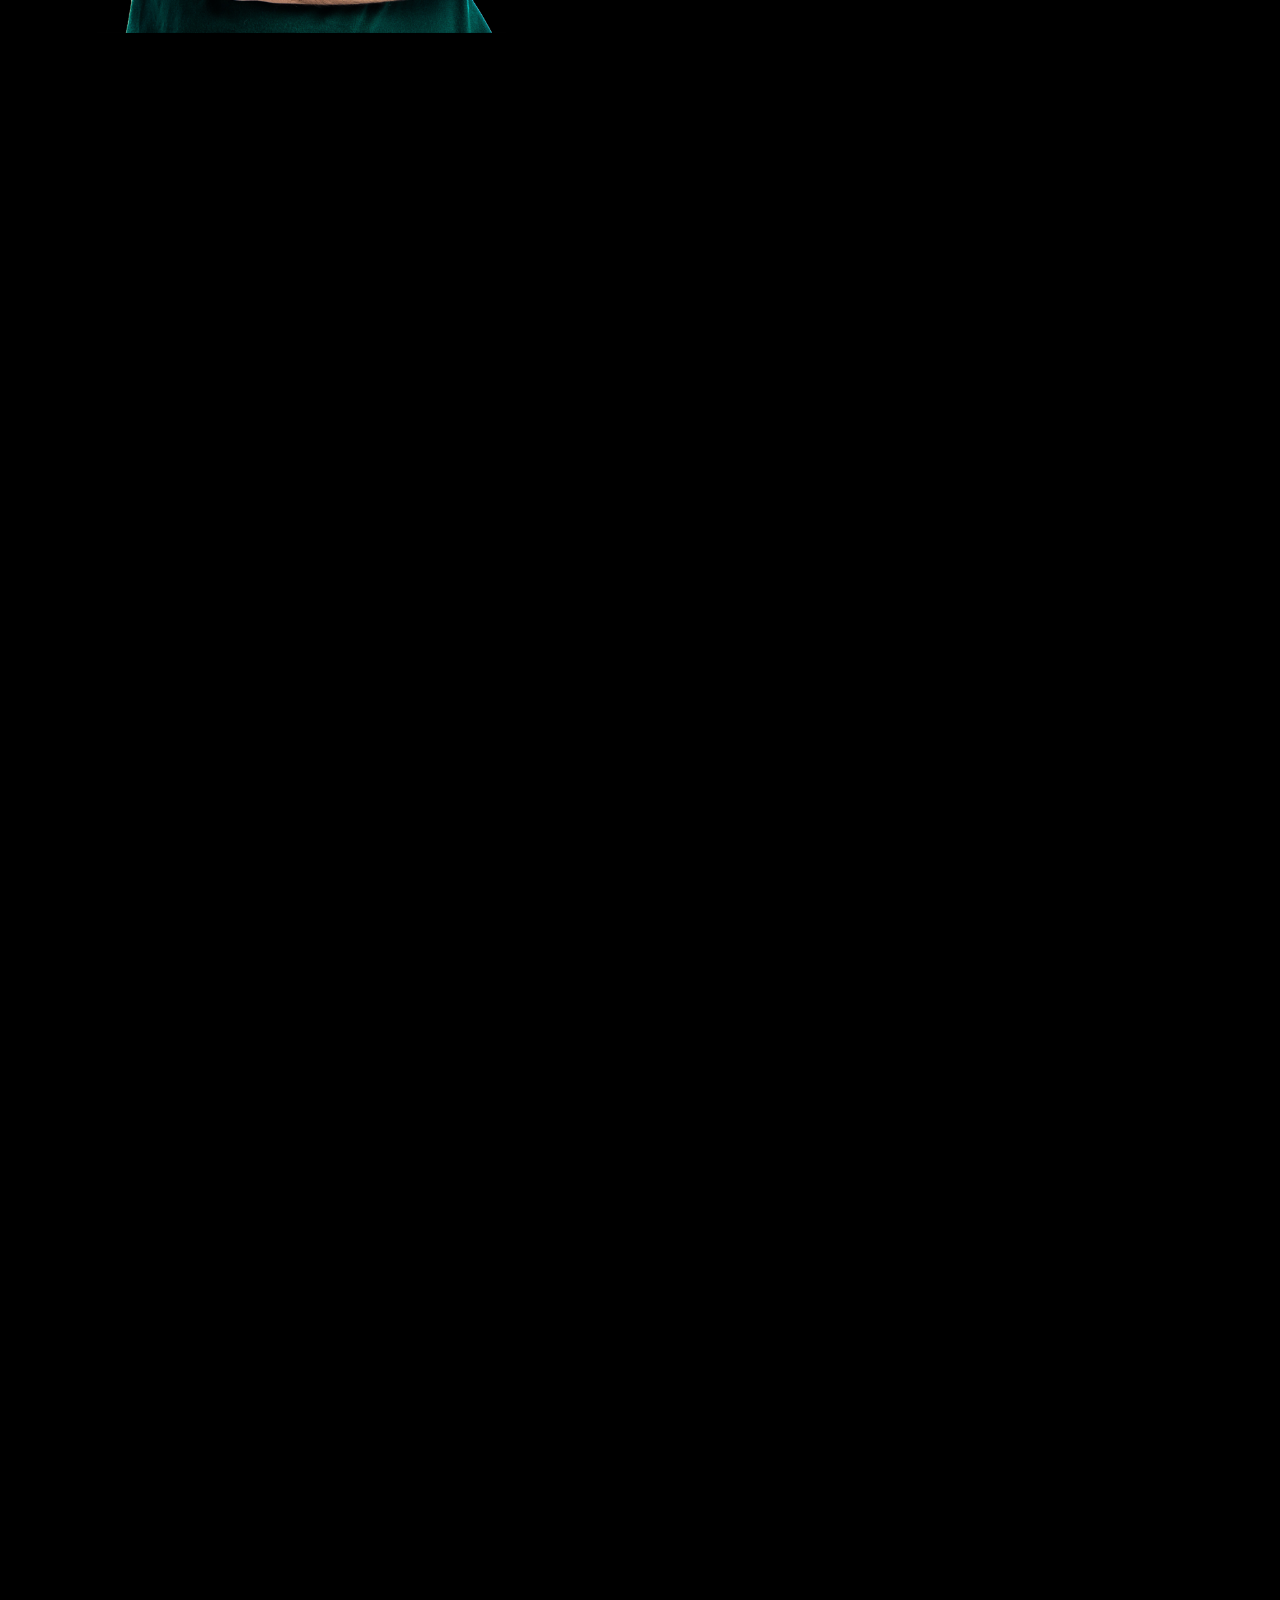
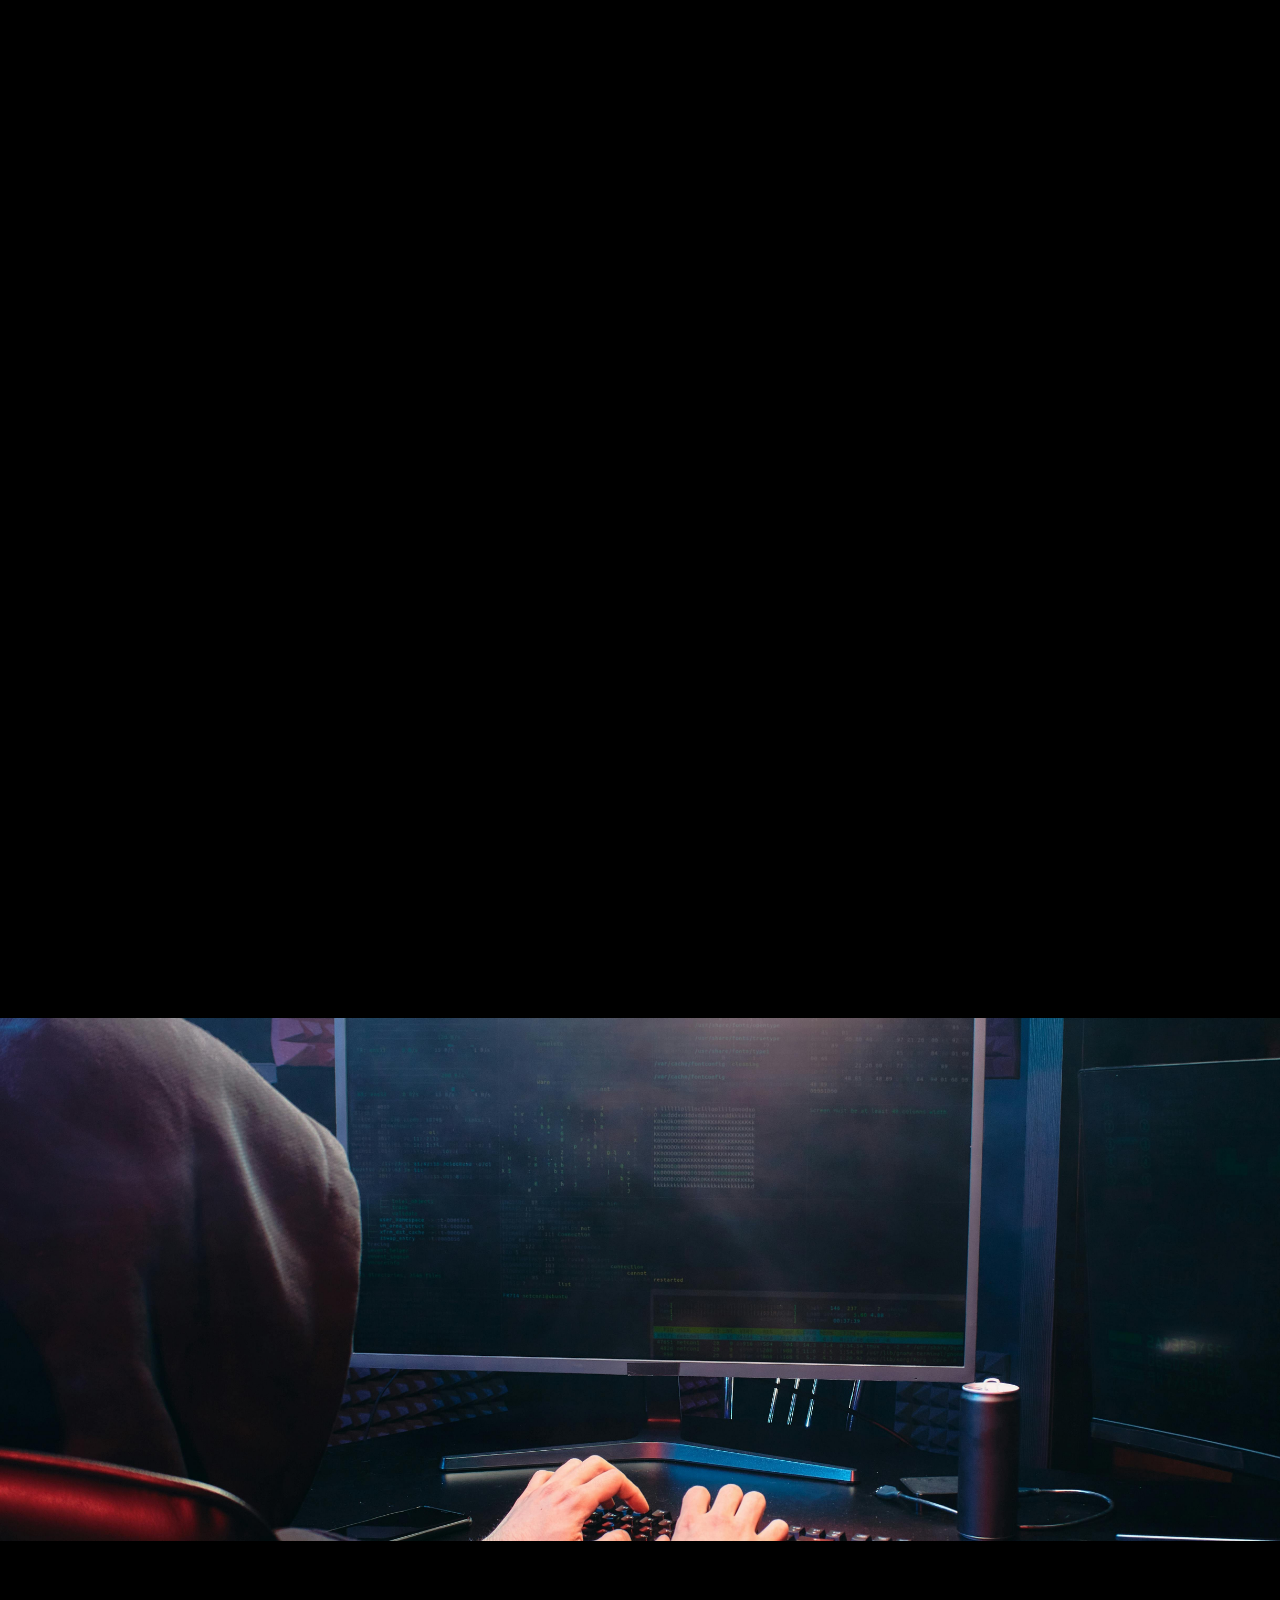
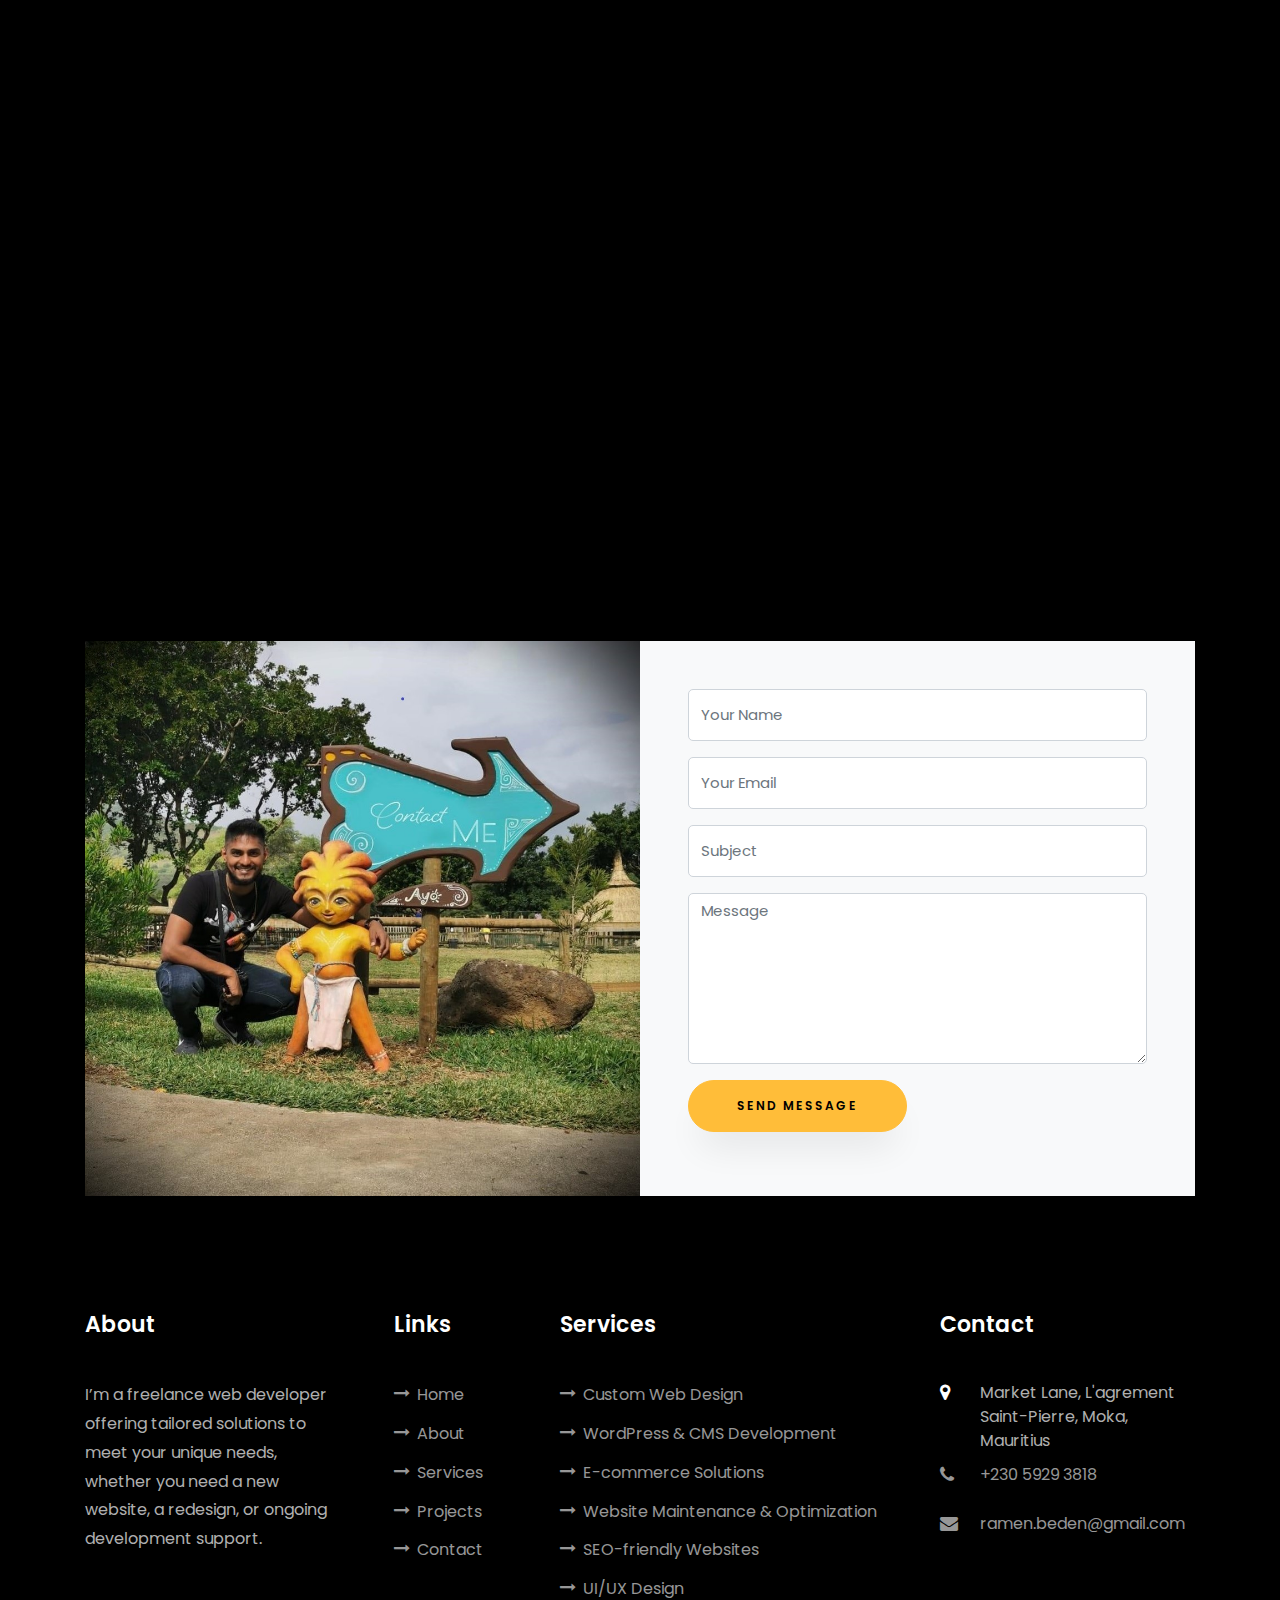
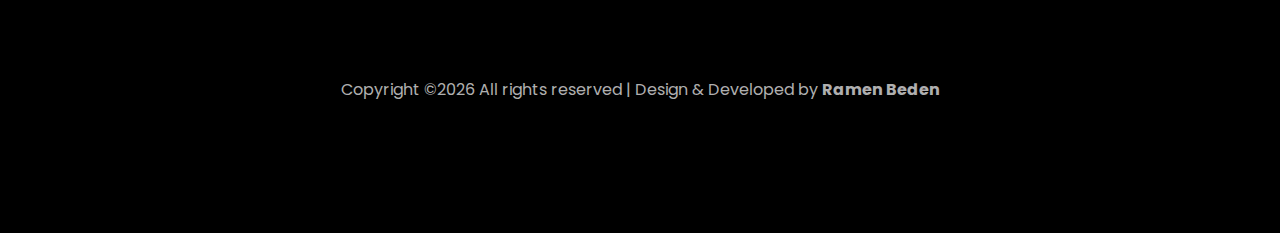
==== commit 067d121a: "Update index.html" ====
--- a/index.html
+++ b/index.html
@@ -290,7 +290,7 @@
         </div>
     		<div class="row">
 					<div class="col-md-4 text-center d-flex ftco-animate">
-						<a href="#" class="services-1">
+						<a class="services-1">
 							<span class="icon">
 								<i class="flaticon-flasks"></i>
 							</span>
@@ -300,7 +300,7 @@
 						</a>
 					</div>
 					<div class="col-md-4 text-center d-flex ftco-animate">
-						<a href="#" class="services-1">
+						<a class="services-1">
 							<span class="icon">
 								<i class="flaticon-web-design"></i>
 							</span>
@@ -310,7 +310,7 @@
 						</a>
 					</div>
 					<div class="col-md-4 text-center d-flex ftco-animate">
-						<a href="#" class="services-1">
+						<a class="services-1">
 							<span class="icon">
 								<i class="flaticon-ideas"></i>
 							</span>
@@ -321,7 +321,7 @@
 					</div>
 
 					<div class="col-md-4 text-center d-flex ftco-animate">
-						<a href="#" class="services-1">
+						<a class="services-1">
 							<span class="icon">
 								<i class="flaticon-innovation"></i>
 							</span>
@@ -331,7 +331,7 @@
 						</a>
 					</div>
 					<div class="col-md-4 text-center d-flex ftco-animate">
-						<a href="#" class="services-1">
+						<a class="services-1">
 							<span class="icon">
 								<i class="flaticon-analysis"></i>
 							</span>
@@ -341,7 +341,7 @@
 						</a>
 					</div>
 					<div class="col-md-4 text-center d-flex ftco-animate">
-						<a href="#" class="services-1">
+						<a class="services-1">
 							<span class="icon">
 								<i class="flaticon-ux-design"></i>
 							</span>
@@ -580,7 +580,7 @@
           <div class="col-md d-flex justify-content-center counter-wrap ftco-animate">
             <div class="block-18">
               <div class="text">
-                <strong class="number" data-number="100">0</strong>
+                <strong class="number" data-number="10">0</strong>
                 <span>Awards</span>
               </div>
             </div>
@@ -588,7 +588,7 @@
           <div class="col-md d-flex justify-content-center counter-wrap ftco-animate">
             <div class="block-18">
               <div class="text">
-                <strong class="number" data-number="1200">0</strong>
+                <strong class="number" data-number="20">0</strong>
                 <span>Complete Projects</span>
               </div>
             </div>
@@ -596,8 +596,8 @@
           <div class="col-md d-flex justify-content-center counter-wrap ftco-animate">
             <div class="block-18">
               <div class="text">
-                <strong class="number" data-number="1200">0</strong>
-                <span>Happy Customers</span>
+                <strong class="number" data-number="30">0</strong>
+                <span>Good Reviews</span>
               </div>
             </div>
           </div>
@@ -613,7 +613,7 @@
       </div>
     </section>
 
-    <section class="ftco-section ftco-hireme img margin-top" style="background-image: url(images/bg_1.jpg)">
+    <section class="ftco-section ftco-hireme img margin-top" style="background-image: url(images/bg_2.jpg)">
 			<div class="container">
 				<div class="row justify-content-center">
 					<div class="col-md-8 ftco-animate text-center">
@@ -714,7 +714,7 @@
     <footer class="ftco-footer ftco-section">
       <div class="container">
         <div class="row mb-5">
-          <div class="col-md">
+          <div class="col-md-3">
             <div class="ftco-footer-widget mb-4">
               <h2 class="ftco-heading-2">About</h2>
               <p>I’m a freelance web developer offering tailored solutions to meet your unique needs, whether you need a new website, a redesign, or ongoing development support.</p>
@@ -725,7 +725,7 @@
               </ul>
             </div>
           </div>
-          <div class="col-md">
+          <div class="col-md-2">
             <div class="ftco-footer-widget mb-4 ml-md-4">
               <h2 class="ftco-heading-2">Links</h2>
               <ul class="list-unstyled">
@@ -746,19 +746,20 @@
 			  </ul> -->
             </div>
           </div>
-          <div class="col-md">
+          <div class="col-md-4">
              <div class="ftco-footer-widget mb-4">
               <h2 class="ftco-heading-2">Services</h2>
               <ul class="list-unstyled">
-                <li><a href="#"><span class="icon-long-arrow-right mr-2"></span>Web Design</a></li>
-                <li><a href="#"><span class="icon-long-arrow-right mr-2"></span>Web Development</a></li>
-                <li><a href="#"><span class="icon-long-arrow-right mr-2"></span>Business Strategy</a></li>
-                <li><a href="#"><span class="icon-long-arrow-right mr-2"></span>Data Analysis</a></li>
-                <li><a href="#"><span class="icon-long-arrow-right mr-2"></span>Graphic Design</a></li>
+                <li><a href="#services-section"><span class="icon-long-arrow-right mr-2"></span>Custom Web Design</a></li>
+                <li><a href="#services-section"><span class="icon-long-arrow-right mr-2"></span>WordPress & CMS Development</a></li>
+                <li><a href="#services-section"><span class="icon-long-arrow-right mr-2"></span>E-commerce Solutions</a></li>
+                <li><a href="#services-section"><span class="icon-long-arrow-right mr-2"></span>Website Maintenance & Optimization</a></li>
+                <li><a href="#services-section"><span class="icon-long-arrow-right mr-2"></span>SEO-friendly Websites</a></li>
+				<li><a href="#services-section"><span class="icon-long-arrow-right mr-2"></span>UI/UX Design</a></li>
               </ul>
             </div>
           </div>
-          <div class="col-md">
+          <div class="col-md-3">
             <div class="ftco-footer-widget mb-4">
             	<h2 class="ftco-heading-2">Contact</h2>
             	<div class="block-23 mb-3">
@@ -821,4 +822,4 @@
   <script src="js/main.js"></script>
     
   </body>
-</html>+</html>
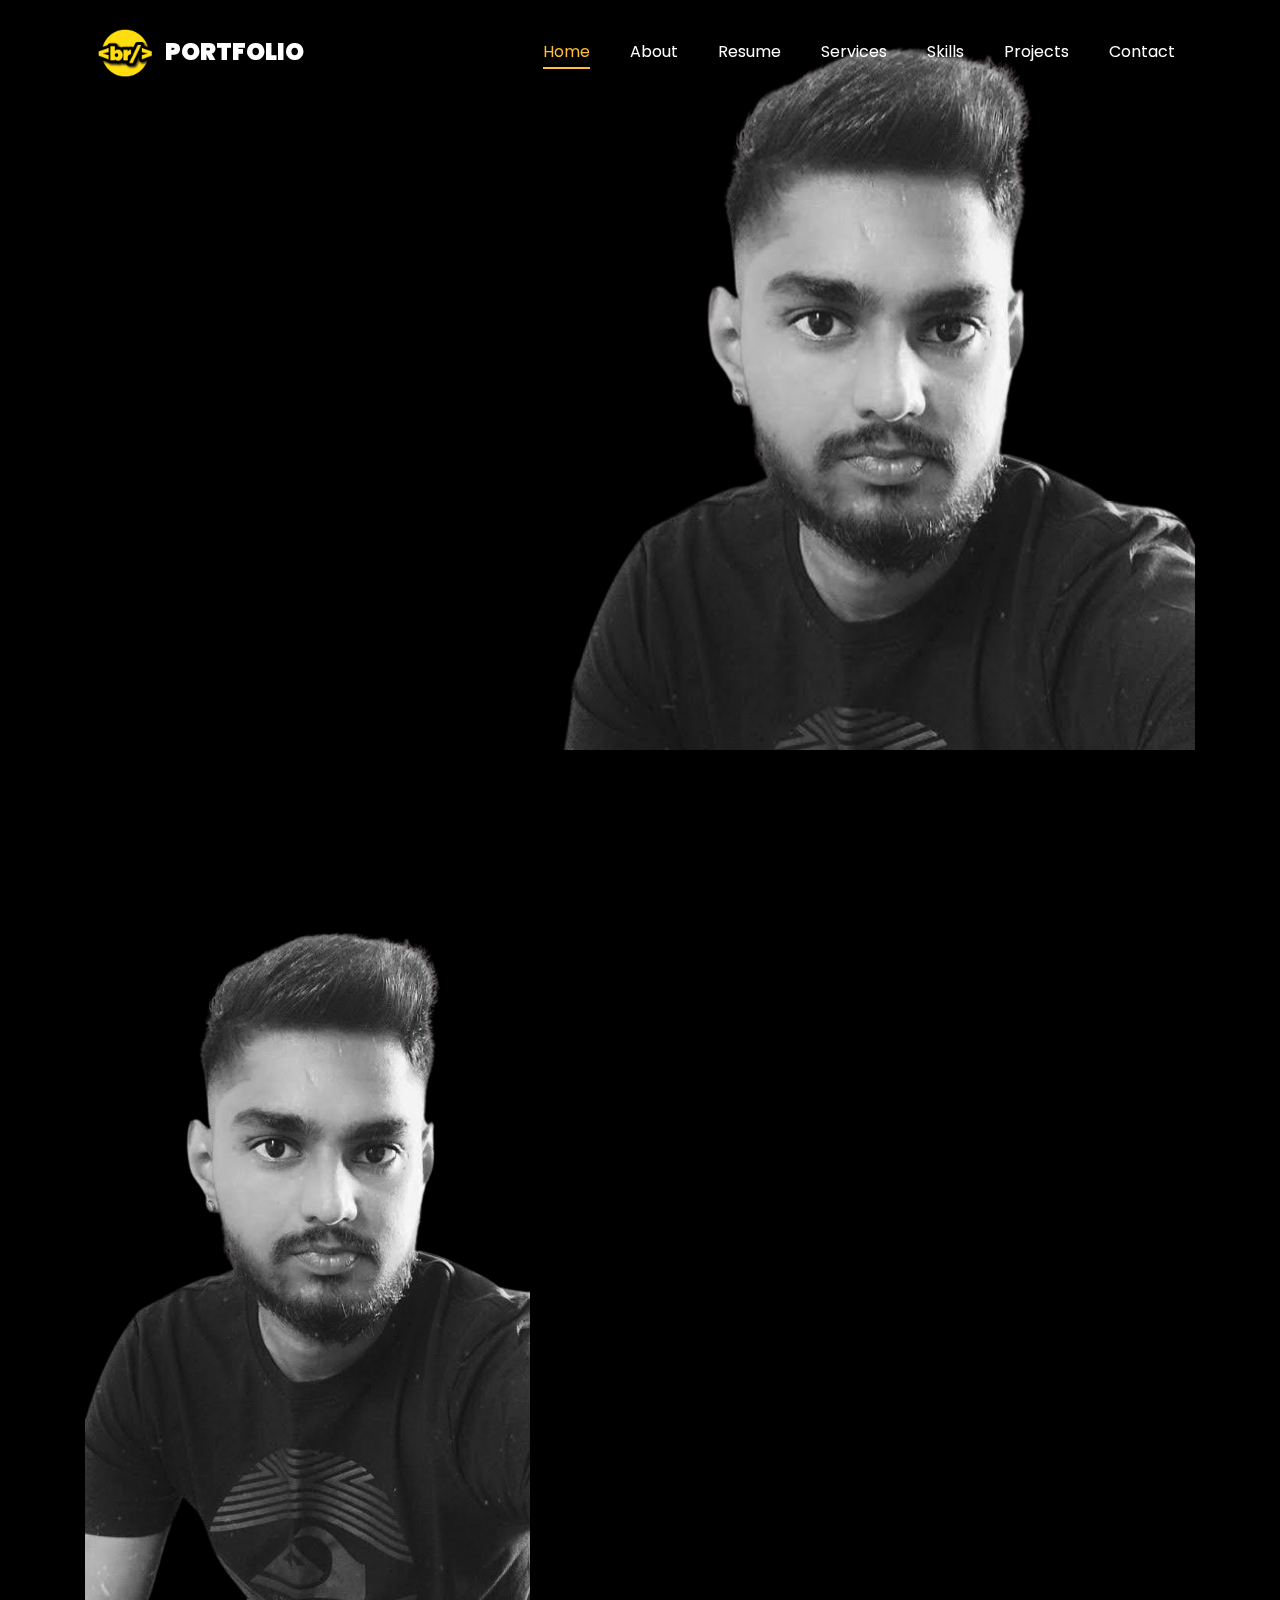
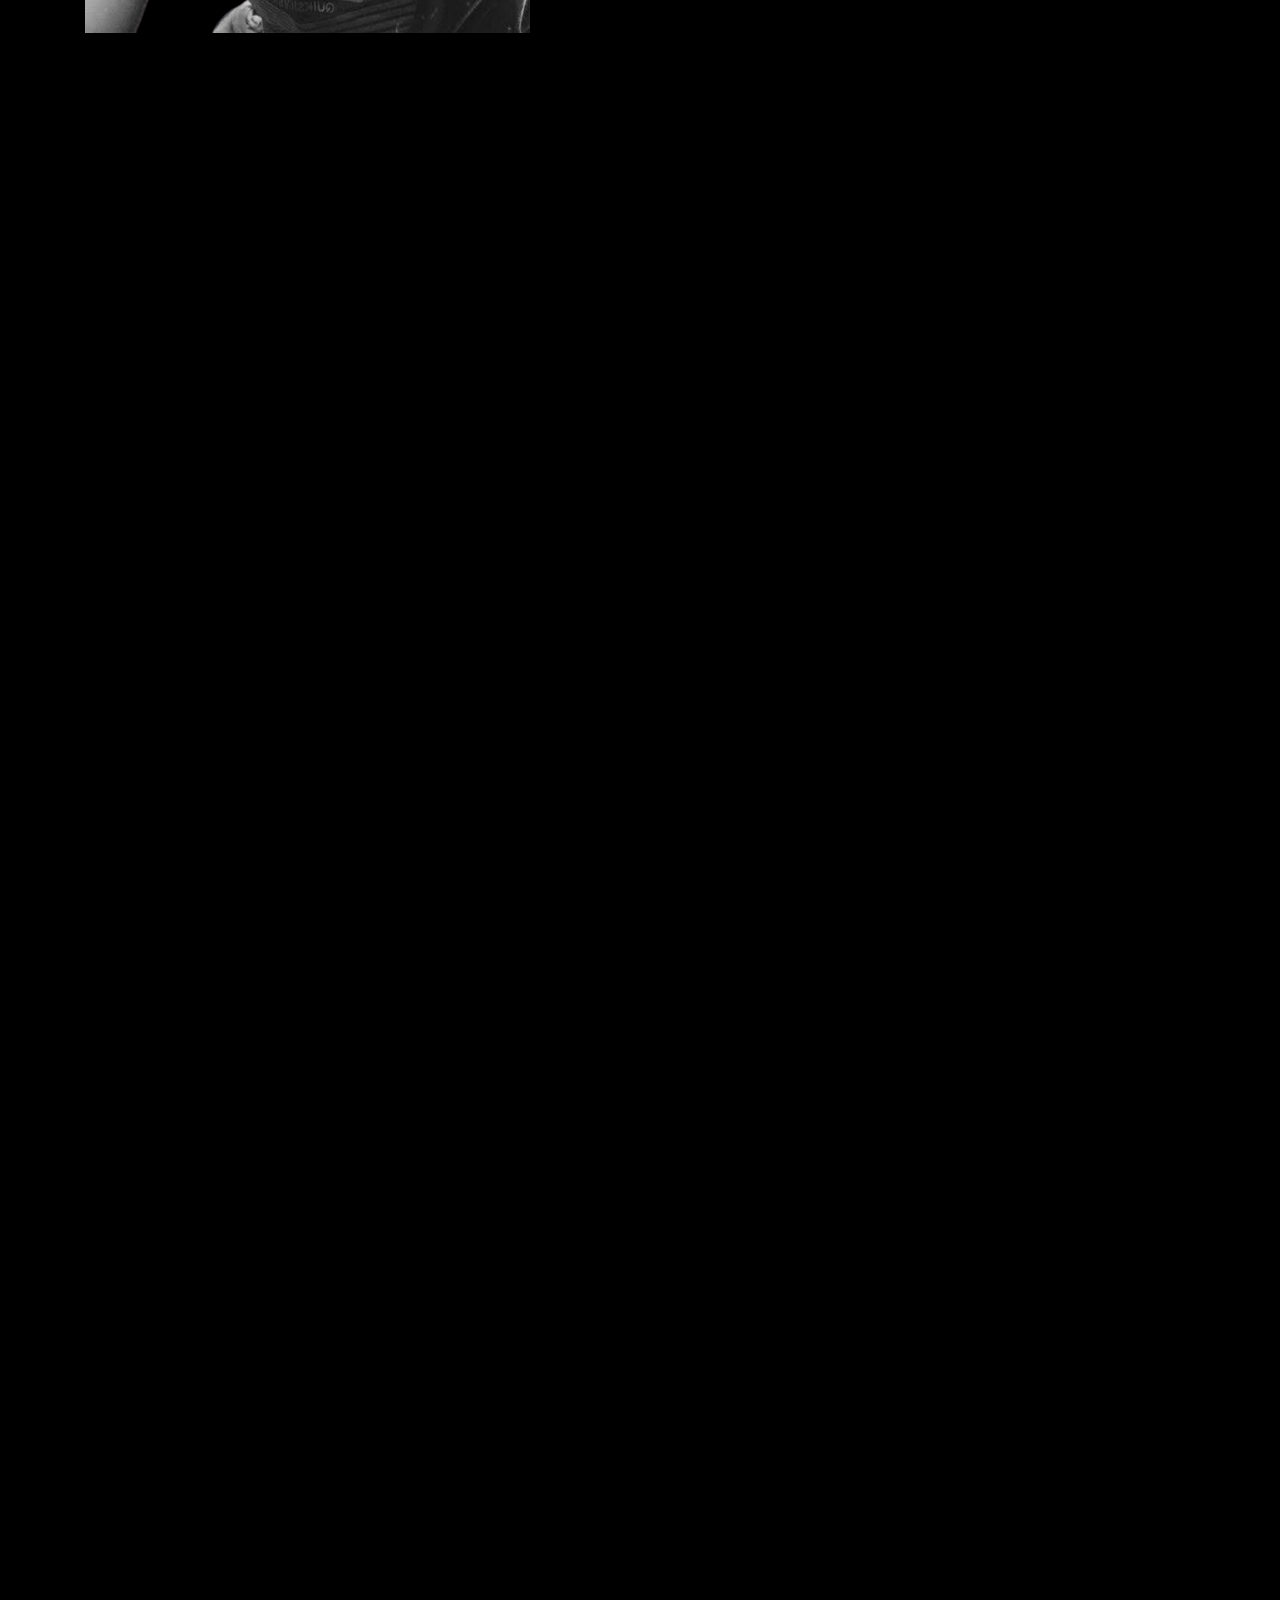
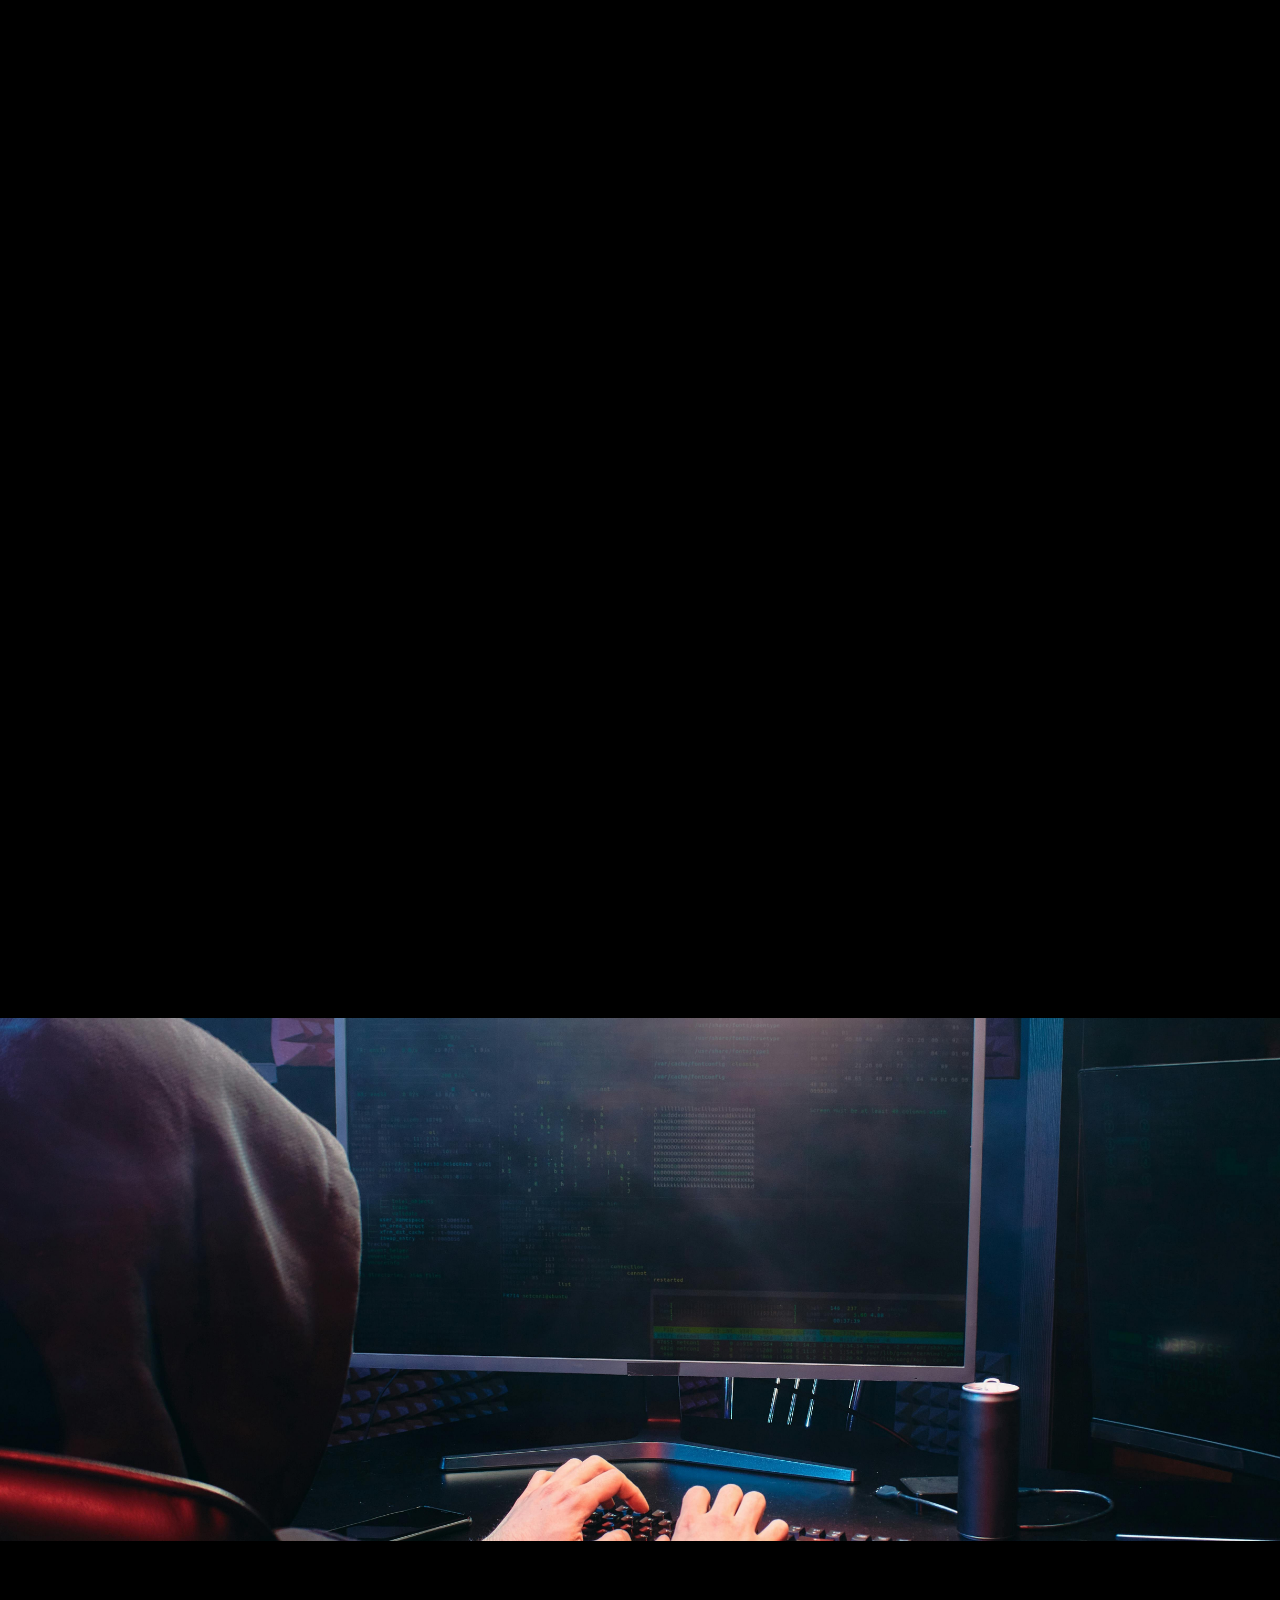
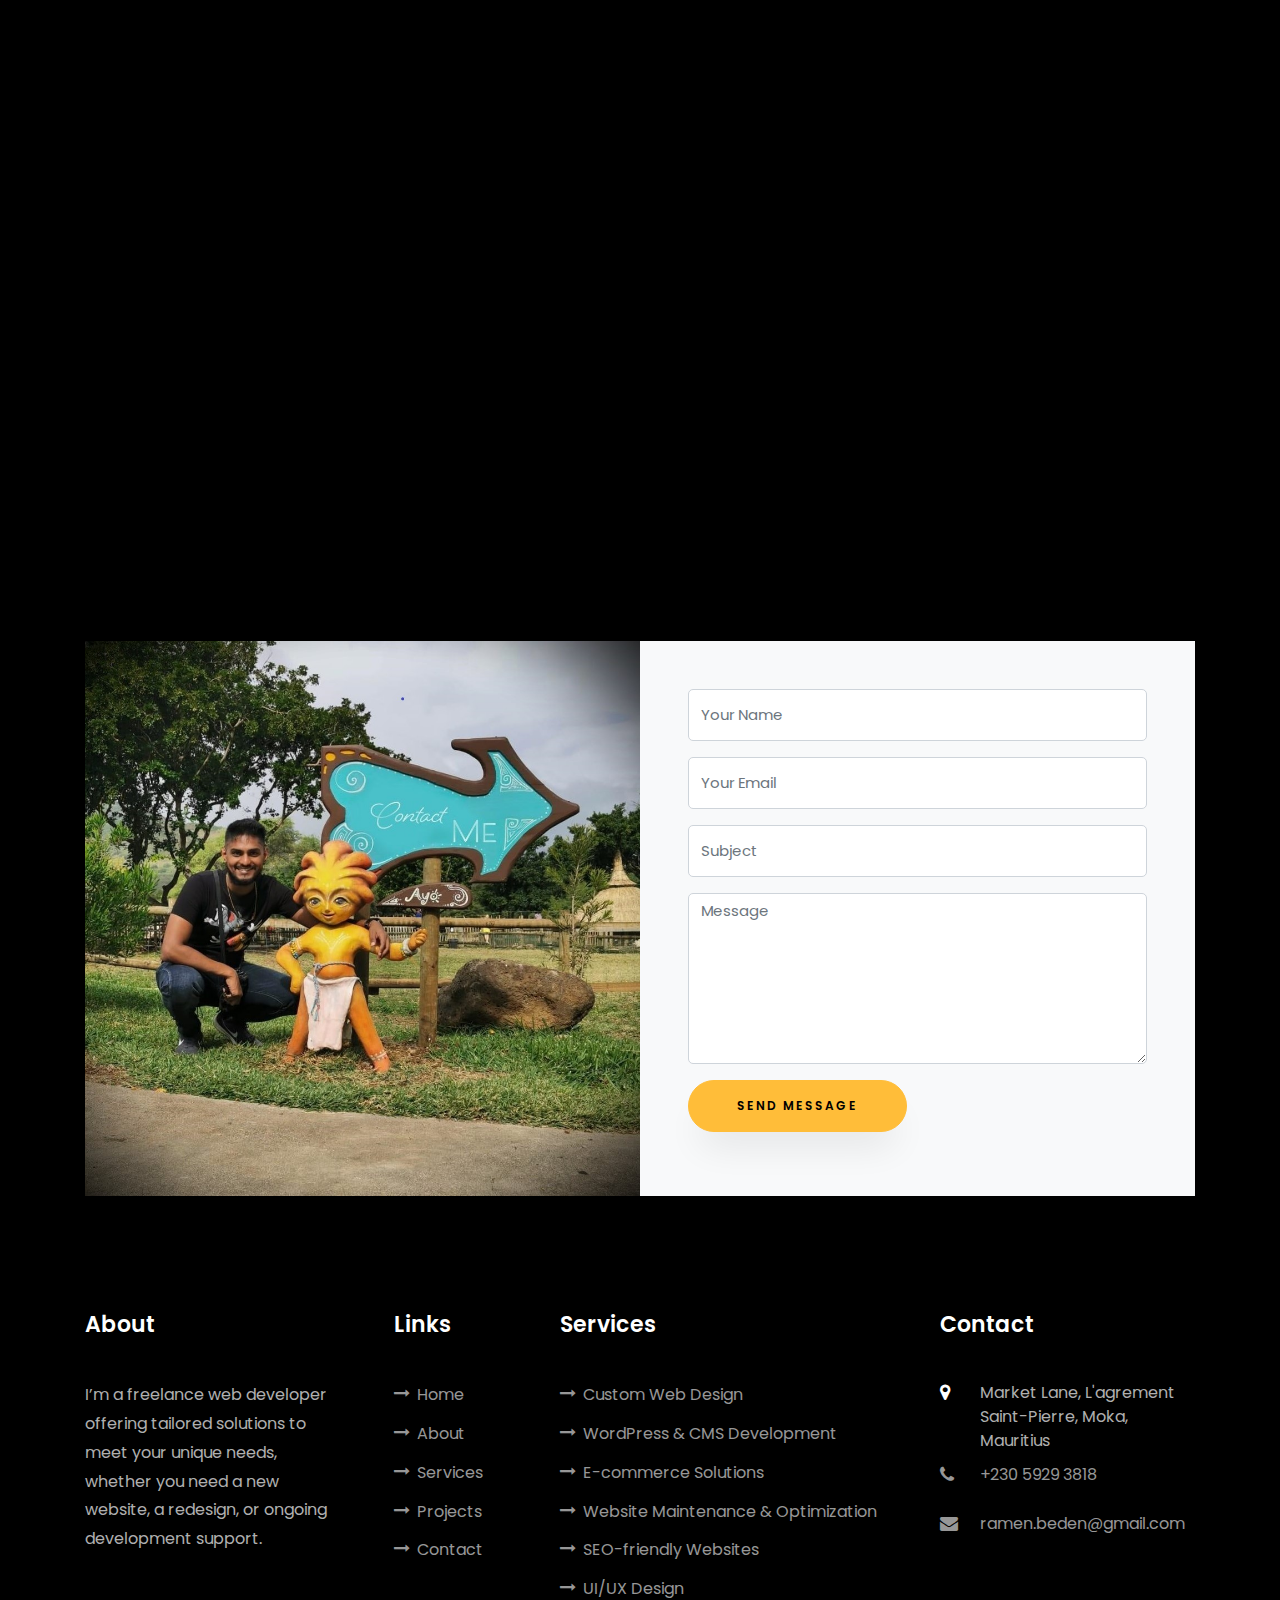
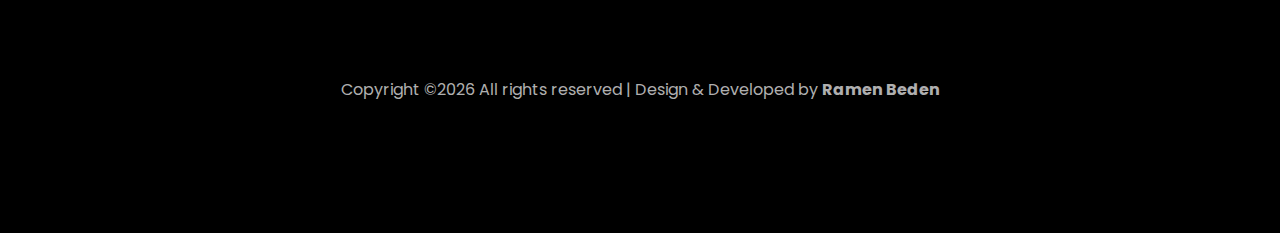
==== commit c4d3ca9f: "Update index.html" ====
--- a/index.html
+++ b/index.html
@@ -95,7 +95,7 @@
     			<div class="col-md-6 col-lg-5 d-flex">
     				<div class="img-about img d-flex align-items-stretch">
     					<div class="overlay"></div>
-	    				<div class="img d-flex align-self-stretch align-items-center" style="background-image:url(images/bg_1.png);">
+	    				<div class="img d-flex align-self-stretch align-items-center" style="background-image:url(images/profile2.png);">
 	    				</div>
     				</div>
     			</div>
